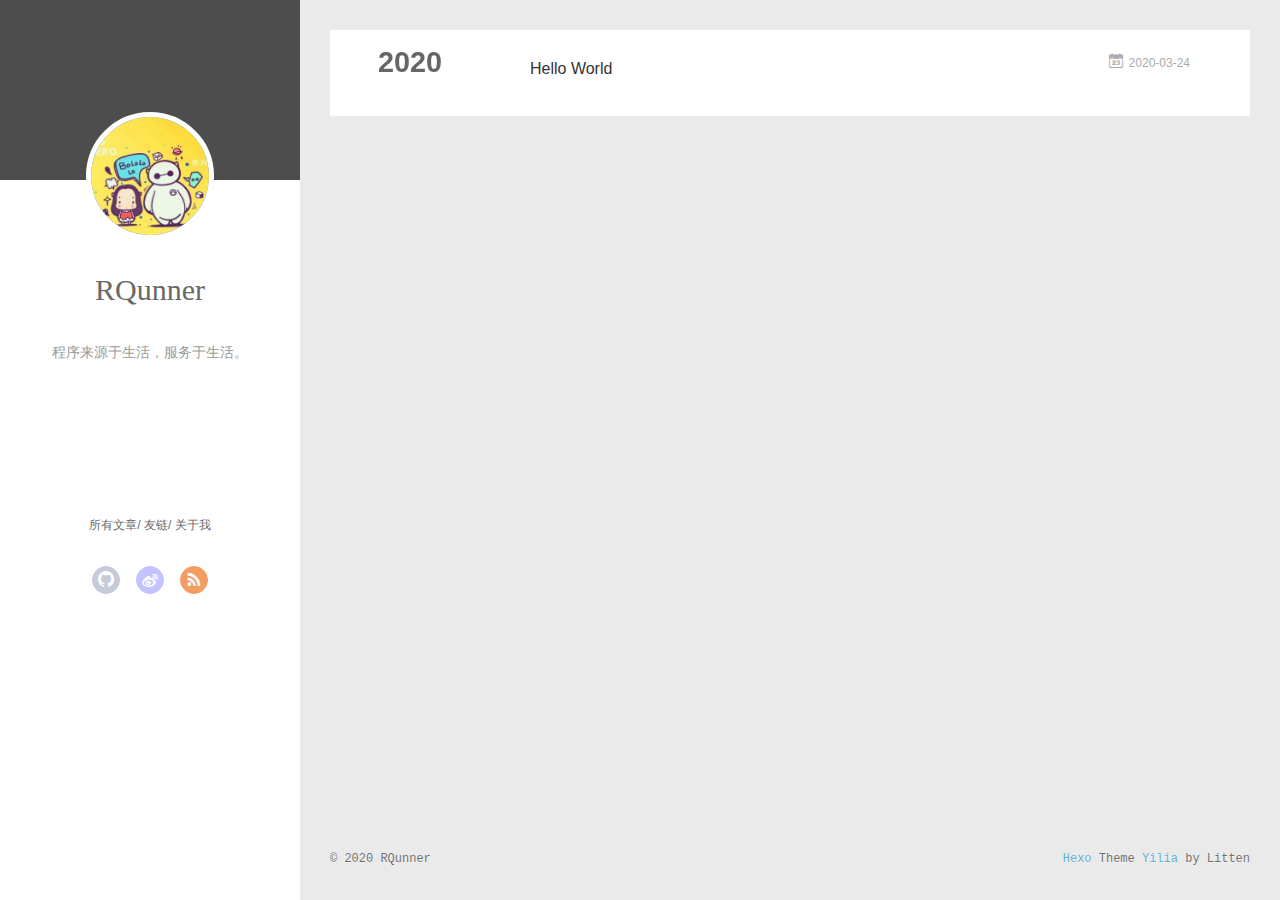
==== archives/index.html @ 7ea921bd "Site updated: 2020-03-24 21:48:20" ====
<!DOCTYPE html>
<html>
<head>
  <meta charset="utf-8">
  
  <meta name="renderer" content="webkit">
  <meta http-equiv="X-UA-Compatible" content="IE=edge" >
  <link rel="dns-prefetch" href="http://yoursite.com">
  <title>Archives | Qblog</title>
  <meta name="viewport" content="width=device-width, initial-scale=1, maximum-scale=1">
  <meta name="description" content="问心无愧，做自己该做的事情">
<meta property="og:type" content="website">
<meta property="og:title" content="Qblog">
<meta property="og:url" content="http://yoursite.com/archives/index.html">
<meta property="og:site_name" content="Qblog">
<meta property="og:description" content="问心无愧，做自己该做的事情">
<meta property="article:author" content="RQunner">
<meta property="article:tag" content="Python">
<meta property="article:tag" content=" iOS">
<meta name="twitter:card" content="summary">
  
    <link rel="alternative" href="/atom.xml" title="Qblog" type="application/atom+xml">
  
  
    <link rel="icon" href="/assets/logo.jpeg">
  
  <link rel="stylesheet" type="text/css" href="/./main.0cf68a.css">
  <style type="text/css">
  
    #container.show {
      background: linear-gradient(200deg,#a0cfe4,#e8c37e);
    }
  </style>
  

  
<script>
var _hmt = _hmt || [];
(function() {
	var hm = document.createElement("script");
	hm.src = "https://hm.baidu.com/hm.js?a30844fa2bcbce0a9e001fe06cefeddf";
	var s = document.getElementsByTagName("script")[0]; 
	s.parentNode.insertBefore(hm, s);
})();
</script>


<meta name="generator" content="Hexo 4.2.0"></head>

<body>
  <div id="container" q-class="show:isCtnShow">
    <canvas id="anm-canvas" class="anm-canvas"></canvas>
    <div class="left-col" q-class="show:isShow">
      
<div class="overlay" style="background: #4d4d4d"></div>
<div class="intrude-less">
	<header id="header" class="inner">
		<a href="/" class="profilepic">
			<img src="/assets/logo.jpeg" class="js-avatar">
		</a>
		<hgroup>
		  <h1 class="header-author"><a href="/">RQunner</a></h1>
		</hgroup>
		
		<p class="header-subtitle">程序来源于生活，服务于生活。</p>
		

		<nav class="header-menu">
			<ul>
			
			</ul>
		</nav>
		<nav class="header-smart-menu">
    		
    			
    			<a q-on="click: openSlider(e, 'innerArchive')" href="javascript:void(0)">所有文章</a>
    			
            
    			
    			<a q-on="click: openSlider(e, 'friends')" href="javascript:void(0)">友链</a>
    			
            
    			
    			<a q-on="click: openSlider(e, 'aboutme')" href="javascript:void(0)">关于我</a>
    			
            
		</nav>
		<nav class="header-nav">
			<div class="social">
				
					<a class="github" target="_blank" href="https://github.com" title="github"><i class="icon-github"></i></a>
		        
					<a class="weibo" target="_blank" href="http://weibo.com" title="weibo"><i class="icon-weibo"></i></a>
		        
					<a class="rss" target="_blank" href="/atom.xml" title="rss"><i class="icon-rss"></i></a>
		        
			</div>
		</nav>
	</header>		
</div>

    </div>
    <div class="mid-col" q-class="show:isShow,hide:isShow|isFalse">
      
<nav id="mobile-nav">
  	<div class="overlay js-overlay" style="background: #4d4d4d"></div>
	<div class="btnctn js-mobile-btnctn">
  		<div class="slider-trigger list" q-on="click: openSlider(e)"><i class="icon icon-sort"></i></div>
	</div>
	<div class="intrude-less">
		<header id="header" class="inner">
			<div class="profilepic">
				<img src="/assets/logo.jpeg" class="js-avatar">
			</div>
			<hgroup>
			  <h1 class="header-author js-header-author">RQunner</h1>
			</hgroup>
			
			<p class="header-subtitle"><i class="icon icon-quo-left"></i>程序来源于生活，服务于生活。<i class="icon icon-quo-right"></i></p>
			
			
			
			
			
			<nav class="header-nav">
				<div class="social">
					
						<a class="github" target="_blank" href="https://github.com" title="github"><i class="icon-github"></i></a>
			        
						<a class="weibo" target="_blank" href="http://weibo.com" title="weibo"><i class="icon-weibo"></i></a>
			        
						<a class="rss" target="_blank" href="/atom.xml" title="rss"><i class="icon-rss"></i></a>
			        
				</div>
			</nav>

			<nav class="header-menu js-header-menu">
				<ul style="width: 50%">
				
				
				</ul>
			</nav>
		</header>				
	</div>
	<div class="mobile-mask" style="display:none" q-show="isShow"></div>
</nav>

      <div id="wrapper" class="body-wrap">
        <div class="menu-l">
          <div class="canvas-wrap">
            <canvas data-colors="#eaeaea" data-sectionHeight="100" data-contentId="js-content" id="myCanvas1" class="anm-canvas"></canvas>
          </div>
          <div id="js-content" class="content-ll">
            
  
  
    
    
      
      
      <section class="archives-wrap">
        <div class="archive-year-wrap">
          <a href="/archives/2020" class="archive-year">2020</a>
        </div>
        <div class="archives">
    
    <article class="archive-article archive-type-post">
  <div class="archive-article-inner">
    <header class="archive-article-header">
      	<div class="article-meta">
	      	<a href="/2020/03/24/hello-world/" class="archive-article-date">
  	<time datetime="2020-03-24T13:20:45.000Z" itemprop="datePublished"><i class="icon-calendar icon"></i>2020-03-24</time>
</a>
        </div>
    	 
  
    <h1 itemprop="name">
      <a class="archive-article-title" href="/2020/03/24/hello-world/">Hello World</a>
    </h1>
  

        <div class="article-info info-on-right">
          
          

        </div>
        <div class="clearfix"></div>
    </header>
  </div>
</article>
  
  
    </div></section>
  

    


          </div>
        </div>
      </div>
      <footer id="footer">
  <div class="outer">
    <div id="footer-info">
    	<div class="footer-left">
    		&copy; 2020 RQunner
    	</div>
      	<div class="footer-right">
      		<a href="http://hexo.io/" target="_blank">Hexo</a>  Theme <a href="https://github.com/litten/hexo-theme-yilia" target="_blank">Yilia</a> by Litten
      	</div>
    </div>
  </div>
</footer>
    </div>
    <script>
	var yiliaConfig = {
		mathjax: true,
		isHome: false,
		isPost: false,
		isArchive: true,
		isTag: false,
		isCategory: false,
		open_in_new: false,
		toc_hide_index: true,
		root: "/",
		innerArchive: true,
		showTags: false
	}
</script>

<script>!function(t){function n(e){if(r[e])return r[e].exports;var i=r[e]={exports:{},id:e,loaded:!1};return t[e].call(i.exports,i,i.exports,n),i.loaded=!0,i.exports}var r={};n.m=t,n.c=r,n.p="./",n(0)}([function(t,n,r){r(195),t.exports=r(191)},function(t,n,r){var e=r(3),i=r(52),o=r(27),u=r(28),c=r(53),f="prototype",a=function(t,n,r){var s,l,h,v,p=t&a.F,d=t&a.G,y=t&a.S,g=t&a.P,b=t&a.B,m=d?e:y?e[n]||(e[n]={}):(e[n]||{})[f],x=d?i:i[n]||(i[n]={}),w=x[f]||(x[f]={});d&&(r=n);for(s in r)l=!p&&m&&void 0!==m[s],h=(l?m:r)[s],v=b&&l?c(h,e):g&&"function"==typeof h?c(Function.call,h):h,m&&u(m,s,h,t&a.U),x[s]!=h&&o(x,s,v),g&&w[s]!=h&&(w[s]=h)};e.core=i,a.F=1,a.G=2,a.S=4,a.P=8,a.B=16,a.W=32,a.U=64,a.R=128,t.exports=a},function(t,n,r){var e=r(6);t.exports=function(t){if(!e(t))throw TypeError(t+" is not an object!");return t}},function(t,n){var r=t.exports="undefined"!=typeof window&&window.Math==Math?window:"undefined"!=typeof self&&self.Math==Math?self:Function("return this")();"number"==typeof __g&&(__g=r)},function(t,n){t.exports=function(t){try{return!!t()}catch(t){return!0}}},function(t,n){var r=t.exports="undefined"!=typeof window&&window.Math==Math?window:"undefined"!=typeof self&&self.Math==Math?self:Function("return this")();"number"==typeof __g&&(__g=r)},function(t,n){t.exports=function(t){return"object"==typeof t?null!==t:"function"==typeof t}},function(t,n,r){var e=r(126)("wks"),i=r(76),o=r(3).Symbol,u="function"==typeof o;(t.exports=function(t){return e[t]||(e[t]=u&&o[t]||(u?o:i)("Symbol."+t))}).store=e},function(t,n){var r={}.hasOwnProperty;t.exports=function(t,n){return r.call(t,n)}},function(t,n,r){var e=r(94),i=r(33);t.exports=function(t){return e(i(t))}},function(t,n,r){t.exports=!r(4)(function(){return 7!=Object.defineProperty({},"a",{get:function(){return 7}}).a})},function(t,n,r){var e=r(2),i=r(167),o=r(50),u=Object.defineProperty;n.f=r(10)?Object.defineProperty:function(t,n,r){if(e(t),n=o(n,!0),e(r),i)try{return u(t,n,r)}catch(t){}if("get"in r||"set"in r)throw TypeError("Accessors not supported!");return"value"in r&&(t[n]=r.value),t}},function(t,n,r){t.exports=!r(18)(function(){return 7!=Object.defineProperty({},"a",{get:function(){return 7}}).a})},function(t,n,r){var e=r(14),i=r(22);t.exports=r(12)?function(t,n,r){return e.f(t,n,i(1,r))}:function(t,n,r){return t[n]=r,t}},function(t,n,r){var e=r(20),i=r(58),o=r(42),u=Object.defineProperty;n.f=r(12)?Object.defineProperty:function(t,n,r){if(e(t),n=o(n,!0),e(r),i)try{return u(t,n,r)}catch(t){}if("get"in r||"set"in r)throw TypeError("Accessors not supported!");return"value"in r&&(t[n]=r.value),t}},function(t,n,r){var e=r(40)("wks"),i=r(23),o=r(5).Symbol,u="function"==typeof o;(t.exports=function(t){return e[t]||(e[t]=u&&o[t]||(u?o:i)("Symbol."+t))}).store=e},function(t,n,r){var e=r(67),i=Math.min;t.exports=function(t){return t>0?i(e(t),9007199254740991):0}},function(t,n,r){var e=r(46);t.exports=function(t){return Object(e(t))}},function(t,n){t.exports=function(t){try{return!!t()}catch(t){return!0}}},function(t,n,r){var e=r(63),i=r(34);t.exports=Object.keys||function(t){return e(t,i)}},function(t,n,r){var e=r(21);t.exports=function(t){if(!e(t))throw TypeError(t+" is not an object!");return t}},function(t,n){t.exports=function(t){return"object"==typeof t?null!==t:"function"==typeof t}},function(t,n){t.exports=function(t,n){return{enumerable:!(1&t),configurable:!(2&t),writable:!(4&t),value:n}}},function(t,n){var r=0,e=Math.random();t.exports=function(t){return"Symbol(".concat(void 0===t?"":t,")_",(++r+e).toString(36))}},function(t,n){var r={}.hasOwnProperty;t.exports=function(t,n){return r.call(t,n)}},function(t,n){var r=t.exports={version:"2.4.0"};"number"==typeof __e&&(__e=r)},function(t,n){t.exports=function(t){if("function"!=typeof t)throw TypeError(t+" is not a function!");return t}},function(t,n,r){var e=r(11),i=r(66);t.exports=r(10)?function(t,n,r){return e.f(t,n,i(1,r))}:function(t,n,r){return t[n]=r,t}},function(t,n,r){var e=r(3),i=r(27),o=r(24),u=r(76)("src"),c="toString",f=Function[c],a=(""+f).split(c);r(52).inspectSource=function(t){return f.call(t)},(t.exports=function(t,n,r,c){var f="function"==typeof r;f&&(o(r,"name")||i(r,"name",n)),t[n]!==r&&(f&&(o(r,u)||i(r,u,t[n]?""+t[n]:a.join(String(n)))),t===e?t[n]=r:c?t[n]?t[n]=r:i(t,n,r):(delete t[n],i(t,n,r)))})(Function.prototype,c,function(){return"function"==typeof this&&this[u]||f.call(this)})},function(t,n,r){var e=r(1),i=r(4),o=r(46),u=function(t,n,r,e){var i=String(o(t)),u="<"+n;return""!==r&&(u+=" "+r+'="'+String(e).replace(/"/g,"&quot;")+'"'),u+">"+i+"</"+n+">"};t.exports=function(t,n){var r={};r[t]=n(u),e(e.P+e.F*i(function(){var n=""[t]('"');return n!==n.toLowerCase()||n.split('"').length>3}),"String",r)}},function(t,n,r){var e=r(115),i=r(46);t.exports=function(t){return e(i(t))}},function(t,n,r){var e=r(116),i=r(66),o=r(30),u=r(50),c=r(24),f=r(167),a=Object.getOwnPropertyDescriptor;n.f=r(10)?a:function(t,n){if(t=o(t),n=u(n,!0),f)try{return a(t,n)}catch(t){}if(c(t,n))return i(!e.f.call(t,n),t[n])}},function(t,n,r){var e=r(24),i=r(17),o=r(145)("IE_PROTO"),u=Object.prototype;t.exports=Object.getPrototypeOf||function(t){return t=i(t),e(t,o)?t[o]:"function"==typeof t.constructor&&t instanceof t.constructor?t.constructor.prototype:t instanceof Object?u:null}},function(t,n){t.exports=function(t){if(void 0==t)throw TypeError("Can't call method on  "+t);return t}},function(t,n){t.exports="constructor,hasOwnProperty,isPrototypeOf,propertyIsEnumerable,toLocaleString,toString,valueOf".split(",")},function(t,n){t.exports={}},function(t,n){t.exports=!0},function(t,n){n.f={}.propertyIsEnumerable},function(t,n,r){var e=r(14).f,i=r(8),o=r(15)("toStringTag");t.exports=function(t,n,r){t&&!i(t=r?t:t.prototype,o)&&e(t,o,{configurable:!0,value:n})}},function(t,n,r){var e=r(40)("keys"),i=r(23);t.exports=function(t){return e[t]||(e[t]=i(t))}},function(t,n,r){var e=r(5),i="__core-js_shared__",o=e[i]||(e[i]={});t.exports=function(t){return o[t]||(o[t]={})}},function(t,n){var r=Math.ceil,e=Math.floor;t.exports=function(t){return isNaN(t=+t)?0:(t>0?e:r)(t)}},function(t,n,r){var e=r(21);t.exports=function(t,n){if(!e(t))return t;var r,i;if(n&&"function"==typeof(r=t.toString)&&!e(i=r.call(t)))return i;if("function"==typeof(r=t.valueOf)&&!e(i=r.call(t)))return i;if(!n&&"function"==typeof(r=t.toString)&&!e(i=r.call(t)))return i;throw TypeError("Can't convert object to primitive value")}},function(t,n,r){var e=r(5),i=r(25),o=r(36),u=r(44),c=r(14).f;t.exports=function(t){var n=i.Symbol||(i.Symbol=o?{}:e.Symbol||{});"_"==t.charAt(0)||t in n||c(n,t,{value:u.f(t)})}},function(t,n,r){n.f=r(15)},function(t,n){var r={}.toString;t.exports=function(t){return r.call(t).slice(8,-1)}},function(t,n){t.exports=function(t){if(void 0==t)throw TypeError("Can't call method on  "+t);return t}},function(t,n,r){var e=r(4);t.exports=function(t,n){return!!t&&e(function(){n?t.call(null,function(){},1):t.call(null)})}},function(t,n,r){var e=r(53),i=r(115),o=r(17),u=r(16),c=r(203);t.exports=function(t,n){var r=1==t,f=2==t,a=3==t,s=4==t,l=6==t,h=5==t||l,v=n||c;return function(n,c,p){for(var d,y,g=o(n),b=i(g),m=e(c,p,3),x=u(b.length),w=0,S=r?v(n,x):f?v(n,0):void 0;x>w;w++)if((h||w in b)&&(d=b[w],y=m(d,w,g),t))if(r)S[w]=y;else if(y)switch(t){case 3:return!0;case 5:return d;case 6:return w;case 2:S.push(d)}else if(s)return!1;return l?-1:a||s?s:S}}},function(t,n,r){var e=r(1),i=r(52),o=r(4);t.exports=function(t,n){var r=(i.Object||{})[t]||Object[t],u={};u[t]=n(r),e(e.S+e.F*o(function(){r(1)}),"Object",u)}},function(t,n,r){var e=r(6);t.exports=function(t,n){if(!e(t))return t;var r,i;if(n&&"function"==typeof(r=t.toString)&&!e(i=r.call(t)))return i;if("function"==typeof(r=t.valueOf)&&!e(i=r.call(t)))return i;if(!n&&"function"==typeof(r=t.toString)&&!e(i=r.call(t)))return i;throw TypeError("Can't convert object to primitive value")}},function(t,n,r){var e=r(5),i=r(25),o=r(91),u=r(13),c="prototype",f=function(t,n,r){var a,s,l,h=t&f.F,v=t&f.G,p=t&f.S,d=t&f.P,y=t&f.B,g=t&f.W,b=v?i:i[n]||(i[n]={}),m=b[c],x=v?e:p?e[n]:(e[n]||{})[c];v&&(r=n);for(a in r)(s=!h&&x&&void 0!==x[a])&&a in b||(l=s?x[a]:r[a],b[a]=v&&"function"!=typeof x[a]?r[a]:y&&s?o(l,e):g&&x[a]==l?function(t){var n=function(n,r,e){if(this instanceof t){switch(arguments.length){case 0:return new t;case 1:return new t(n);case 2:return new t(n,r)}return new t(n,r,e)}return t.apply(this,arguments)};return n[c]=t[c],n}(l):d&&"function"==typeof l?o(Function.call,l):l,d&&((b.virtual||(b.virtual={}))[a]=l,t&f.R&&m&&!m[a]&&u(m,a,l)))};f.F=1,f.G=2,f.S=4,f.P=8,f.B=16,f.W=32,f.U=64,f.R=128,t.exports=f},function(t,n){var r=t.exports={version:"2.4.0"};"number"==typeof __e&&(__e=r)},function(t,n,r){var e=r(26);t.exports=function(t,n,r){if(e(t),void 0===n)return t;switch(r){case 1:return function(r){return t.call(n,r)};case 2:return function(r,e){return t.call(n,r,e)};case 3:return function(r,e,i){return t.call(n,r,e,i)}}return function(){return t.apply(n,arguments)}}},function(t,n,r){var e=r(183),i=r(1),o=r(126)("metadata"),u=o.store||(o.store=new(r(186))),c=function(t,n,r){var i=u.get(t);if(!i){if(!r)return;u.set(t,i=new e)}var o=i.get(n);if(!o){if(!r)return;i.set(n,o=new e)}return o},f=function(t,n,r){var e=c(n,r,!1);return void 0!==e&&e.has(t)},a=function(t,n,r){var e=c(n,r,!1);return void 0===e?void 0:e.get(t)},s=function(t,n,r,e){c(r,e,!0).set(t,n)},l=function(t,n){var r=c(t,n,!1),e=[];return r&&r.forEach(function(t,n){e.push(n)}),e},h=function(t){return void 0===t||"symbol"==typeof t?t:String(t)},v=function(t){i(i.S,"Reflect",t)};t.exports={store:u,map:c,has:f,get:a,set:s,keys:l,key:h,exp:v}},function(t,n,r){"use strict";if(r(10)){var e=r(69),i=r(3),o=r(4),u=r(1),c=r(127),f=r(152),a=r(53),s=r(68),l=r(66),h=r(27),v=r(73),p=r(67),d=r(16),y=r(75),g=r(50),b=r(24),m=r(180),x=r(114),w=r(6),S=r(17),_=r(137),O=r(70),E=r(32),P=r(71).f,j=r(154),F=r(76),M=r(7),A=r(48),N=r(117),T=r(146),I=r(155),k=r(80),L=r(123),R=r(74),C=r(130),D=r(160),U=r(11),W=r(31),G=U.f,B=W.f,V=i.RangeError,z=i.TypeError,q=i.Uint8Array,K="ArrayBuffer",J="Shared"+K,Y="BYTES_PER_ELEMENT",H="prototype",$=Array[H],X=f.ArrayBuffer,Q=f.DataView,Z=A(0),tt=A(2),nt=A(3),rt=A(4),et=A(5),it=A(6),ot=N(!0),ut=N(!1),ct=I.values,ft=I.keys,at=I.entries,st=$.lastIndexOf,lt=$.reduce,ht=$.reduceRight,vt=$.join,pt=$.sort,dt=$.slice,yt=$.toString,gt=$.toLocaleString,bt=M("iterator"),mt=M("toStringTag"),xt=F("typed_constructor"),wt=F("def_constructor"),St=c.CONSTR,_t=c.TYPED,Ot=c.VIEW,Et="Wrong length!",Pt=A(1,function(t,n){return Tt(T(t,t[wt]),n)}),jt=o(function(){return 1===new q(new Uint16Array([1]).buffer)[0]}),Ft=!!q&&!!q[H].set&&o(function(){new q(1).set({})}),Mt=function(t,n){if(void 0===t)throw z(Et);var r=+t,e=d(t);if(n&&!m(r,e))throw V(Et);return e},At=function(t,n){var r=p(t);if(r<0||r%n)throw V("Wrong offset!");return r},Nt=function(t){if(w(t)&&_t in t)return t;throw z(t+" is not a typed array!")},Tt=function(t,n){if(!(w(t)&&xt in t))throw z("It is not a typed array constructor!");return new t(n)},It=function(t,n){return kt(T(t,t[wt]),n)},kt=function(t,n){for(var r=0,e=n.length,i=Tt(t,e);e>r;)i[r]=n[r++];return i},Lt=function(t,n,r){G(t,n,{get:function(){return this._d[r]}})},Rt=function(t){var n,r,e,i,o,u,c=S(t),f=arguments.length,s=f>1?arguments[1]:void 0,l=void 0!==s,h=j(c);if(void 0!=h&&!_(h)){for(u=h.call(c),e=[],n=0;!(o=u.next()).done;n++)e.push(o.value);c=e}for(l&&f>2&&(s=a(s,arguments[2],2)),n=0,r=d(c.length),i=Tt(this,r);r>n;n++)i[n]=l?s(c[n],n):c[n];return i},Ct=function(){for(var t=0,n=arguments.length,r=Tt(this,n);n>t;)r[t]=arguments[t++];return r},Dt=!!q&&o(function(){gt.call(new q(1))}),Ut=function(){return gt.apply(Dt?dt.call(Nt(this)):Nt(this),arguments)},Wt={copyWithin:function(t,n){return D.call(Nt(this),t,n,arguments.length>2?arguments[2]:void 0)},every:function(t){return rt(Nt(this),t,arguments.length>1?arguments[1]:void 0)},fill:function(t){return C.apply(Nt(this),arguments)},filter:function(t){return It(this,tt(Nt(this),t,arguments.length>1?arguments[1]:void 0))},find:function(t){return et(Nt(this),t,arguments.length>1?arguments[1]:void 0)},findIndex:function(t){return it(Nt(this),t,arguments.length>1?arguments[1]:void 0)},forEach:function(t){Z(Nt(this),t,arguments.length>1?arguments[1]:void 0)},indexOf:function(t){return ut(Nt(this),t,arguments.length>1?arguments[1]:void 0)},includes:function(t){return ot(Nt(this),t,arguments.length>1?arguments[1]:void 0)},join:function(t){return vt.apply(Nt(this),arguments)},lastIndexOf:function(t){return st.apply(Nt(this),arguments)},map:function(t){return Pt(Nt(this),t,arguments.length>1?arguments[1]:void 0)},reduce:function(t){return lt.apply(Nt(this),arguments)},reduceRight:function(t){return ht.apply(Nt(this),arguments)},reverse:function(){for(var t,n=this,r=Nt(n).length,e=Math.floor(r/2),i=0;i<e;)t=n[i],n[i++]=n[--r],n[r]=t;return n},some:function(t){return nt(Nt(this),t,arguments.length>1?arguments[1]:void 0)},sort:function(t){return pt.call(Nt(this),t)},subarray:function(t,n){var r=Nt(this),e=r.length,i=y(t,e);return new(T(r,r[wt]))(r.buffer,r.byteOffset+i*r.BYTES_PER_ELEMENT,d((void 0===n?e:y(n,e))-i))}},Gt=function(t,n){return It(this,dt.call(Nt(this),t,n))},Bt=function(t){Nt(this);var n=At(arguments[1],1),r=this.length,e=S(t),i=d(e.length),o=0;if(i+n>r)throw V(Et);for(;o<i;)this[n+o]=e[o++]},Vt={entries:function(){return at.call(Nt(this))},keys:function(){return ft.call(Nt(this))},values:function(){return ct.call(Nt(this))}},zt=function(t,n){return w(t)&&t[_t]&&"symbol"!=typeof n&&n in t&&String(+n)==String(n)},qt=function(t,n){return zt(t,n=g(n,!0))?l(2,t[n]):B(t,n)},Kt=function(t,n,r){return!(zt(t,n=g(n,!0))&&w(r)&&b(r,"value"))||b(r,"get")||b(r,"set")||r.configurable||b(r,"writable")&&!r.writable||b(r,"enumerable")&&!r.enumerable?G(t,n,r):(t[n]=r.value,t)};St||(W.f=qt,U.f=Kt),u(u.S+u.F*!St,"Object",{getOwnPropertyDescriptor:qt,defineProperty:Kt}),o(function(){yt.call({})})&&(yt=gt=function(){return vt.call(this)});var Jt=v({},Wt);v(Jt,Vt),h(Jt,bt,Vt.values),v(Jt,{slice:Gt,set:Bt,constructor:function(){},toString:yt,toLocaleString:Ut}),Lt(Jt,"buffer","b"),Lt(Jt,"byteOffset","o"),Lt(Jt,"byteLength","l"),Lt(Jt,"length","e"),G(Jt,mt,{get:function(){return this[_t]}}),t.exports=function(t,n,r,f){f=!!f;var a=t+(f?"Clamped":"")+"Array",l="Uint8Array"!=a,v="get"+t,p="set"+t,y=i[a],g=y||{},b=y&&E(y),m=!y||!c.ABV,S={},_=y&&y[H],j=function(t,r){var e=t._d;return e.v[v](r*n+e.o,jt)},F=function(t,r,e){var i=t._d;f&&(e=(e=Math.round(e))<0?0:e>255?255:255&e),i.v[p](r*n+i.o,e,jt)},M=function(t,n){G(t,n,{get:function(){return j(this,n)},set:function(t){return F(this,n,t)},enumerable:!0})};m?(y=r(function(t,r,e,i){s(t,y,a,"_d");var o,u,c,f,l=0,v=0;if(w(r)){if(!(r instanceof X||(f=x(r))==K||f==J))return _t in r?kt(y,r):Rt.call(y,r);o=r,v=At(e,n);var p=r.byteLength;if(void 0===i){if(p%n)throw V(Et);if((u=p-v)<0)throw V(Et)}else if((u=d(i)*n)+v>p)throw V(Et);c=u/n}else c=Mt(r,!0),u=c*n,o=new X(u);for(h(t,"_d",{b:o,o:v,l:u,e:c,v:new Q(o)});l<c;)M(t,l++)}),_=y[H]=O(Jt),h(_,"constructor",y)):L(function(t){new y(null),new y(t)},!0)||(y=r(function(t,r,e,i){s(t,y,a);var o;return w(r)?r instanceof X||(o=x(r))==K||o==J?void 0!==i?new g(r,At(e,n),i):void 0!==e?new g(r,At(e,n)):new g(r):_t in r?kt(y,r):Rt.call(y,r):new g(Mt(r,l))}),Z(b!==Function.prototype?P(g).concat(P(b)):P(g),function(t){t in y||h(y,t,g[t])}),y[H]=_,e||(_.constructor=y));var A=_[bt],N=!!A&&("values"==A.name||void 0==A.name),T=Vt.values;h(y,xt,!0),h(_,_t,a),h(_,Ot,!0),h(_,wt,y),(f?new y(1)[mt]==a:mt in _)||G(_,mt,{get:function(){return a}}),S[a]=y,u(u.G+u.W+u.F*(y!=g),S),u(u.S,a,{BYTES_PER_ELEMENT:n,from:Rt,of:Ct}),Y in _||h(_,Y,n),u(u.P,a,Wt),R(a),u(u.P+u.F*Ft,a,{set:Bt}),u(u.P+u.F*!N,a,Vt),u(u.P+u.F*(_.toString!=yt),a,{toString:yt}),u(u.P+u.F*o(function(){new y(1).slice()}),a,{slice:Gt}),u(u.P+u.F*(o(function(){return[1,2].toLocaleString()!=new y([1,2]).toLocaleString()})||!o(function(){_.toLocaleString.call([1,2])})),a,{toLocaleString:Ut}),k[a]=N?A:T,e||N||h(_,bt,T)}}else t.exports=function(){}},function(t,n){var r={}.toString;t.exports=function(t){return r.call(t).slice(8,-1)}},function(t,n,r){var e=r(21),i=r(5).document,o=e(i)&&e(i.createElement);t.exports=function(t){return o?i.createElement(t):{}}},function(t,n,r){t.exports=!r(12)&&!r(18)(function(){return 7!=Object.defineProperty(r(57)("div"),"a",{get:function(){return 7}}).a})},function(t,n,r){"use strict";var e=r(36),i=r(51),o=r(64),u=r(13),c=r(8),f=r(35),a=r(96),s=r(38),l=r(103),h=r(15)("iterator"),v=!([].keys&&"next"in[].keys()),p="keys",d="values",y=function(){return this};t.exports=function(t,n,r,g,b,m,x){a(r,n,g);var w,S,_,O=function(t){if(!v&&t in F)return F[t];switch(t){case p:case d:return function(){return new r(this,t)}}return function(){return new r(this,t)}},E=n+" Iterator",P=b==d,j=!1,F=t.prototype,M=F[h]||F["@@iterator"]||b&&F[b],A=M||O(b),N=b?P?O("entries"):A:void 0,T="Array"==n?F.entries||M:M;if(T&&(_=l(T.call(new t)))!==Object.prototype&&(s(_,E,!0),e||c(_,h)||u(_,h,y)),P&&M&&M.name!==d&&(j=!0,A=function(){return M.call(this)}),e&&!x||!v&&!j&&F[h]||u(F,h,A),f[n]=A,f[E]=y,b)if(w={values:P?A:O(d),keys:m?A:O(p),entries:N},x)for(S in w)S in F||o(F,S,w[S]);else i(i.P+i.F*(v||j),n,w);return w}},function(t,n,r){var e=r(20),i=r(100),o=r(34),u=r(39)("IE_PROTO"),c=function(){},f="prototype",a=function(){var t,n=r(57)("iframe"),e=o.length;for(n.style.display="none",r(93).appendChild(n),n.src="javascript:",t=n.contentWindow.document,t.open(),t.write("<script>document.F=Object<\/script>"),t.close(),a=t.F;e--;)delete a[f][o[e]];return a()};t.exports=Object.create||function(t,n){var r;return null!==t?(c[f]=e(t),r=new c,c[f]=null,r[u]=t):r=a(),void 0===n?r:i(r,n)}},function(t,n,r){var e=r(63),i=r(34).concat("length","prototype");n.f=Object.getOwnPropertyNames||function(t){return e(t,i)}},function(t,n){n.f=Object.getOwnPropertySymbols},function(t,n,r){var e=r(8),i=r(9),o=r(90)(!1),u=r(39)("IE_PROTO");t.exports=function(t,n){var r,c=i(t),f=0,a=[];for(r in c)r!=u&&e(c,r)&&a.push(r);for(;n.length>f;)e(c,r=n[f++])&&(~o(a,r)||a.push(r));return a}},function(t,n,r){t.exports=r(13)},function(t,n,r){var e=r(76)("meta"),i=r(6),o=r(24),u=r(11).f,c=0,f=Object.isExtensible||function(){return!0},a=!r(4)(function(){return f(Object.preventExtensions({}))}),s=function(t){u(t,e,{value:{i:"O"+ ++c,w:{}}})},l=function(t,n){if(!i(t))return"symbol"==typeof t?t:("string"==typeof t?"S":"P")+t;if(!o(t,e)){if(!f(t))return"F";if(!n)return"E";s(t)}return t[e].i},h=function(t,n){if(!o(t,e)){if(!f(t))return!0;if(!n)return!1;s(t)}return t[e].w},v=function(t){return a&&p.NEED&&f(t)&&!o(t,e)&&s(t),t},p=t.exports={KEY:e,NEED:!1,fastKey:l,getWeak:h,onFreeze:v}},function(t,n){t.exports=function(t,n){return{enumerable:!(1&t),configurable:!(2&t),writable:!(4&t),value:n}}},function(t,n){var r=Math.ceil,e=Math.floor;t.exports=function(t){return isNaN(t=+t)?0:(t>0?e:r)(t)}},function(t,n){t.exports=function(t,n,r,e){if(!(t instanceof n)||void 0!==e&&e in t)throw TypeError(r+": incorrect invocation!");return t}},function(t,n){t.exports=!1},function(t,n,r){var e=r(2),i=r(173),o=r(133),u=r(145)("IE_PROTO"),c=function(){},f="prototype",a=function(){var t,n=r(132)("iframe"),e=o.length;for(n.style.display="none",r(135).appendChild(n),n.src="javascript:",t=n.contentWindow.document,t.open(),t.write("<script>document.F=Object<\/script>"),t.close(),a=t.F;e--;)delete a[f][o[e]];return a()};t.exports=Object.create||function(t,n){var r;return null!==t?(c[f]=e(t),r=new c,c[f]=null,r[u]=t):r=a(),void 0===n?r:i(r,n)}},function(t,n,r){var e=r(175),i=r(133).concat("length","prototype");n.f=Object.getOwnPropertyNames||function(t){return e(t,i)}},function(t,n,r){var e=r(175),i=r(133);t.exports=Object.keys||function(t){return e(t,i)}},function(t,n,r){var e=r(28);t.exports=function(t,n,r){for(var i in n)e(t,i,n[i],r);return t}},function(t,n,r){"use strict";var e=r(3),i=r(11),o=r(10),u=r(7)("species");t.exports=function(t){var n=e[t];o&&n&&!n[u]&&i.f(n,u,{configurable:!0,get:function(){return this}})}},function(t,n,r){var e=r(67),i=Math.max,o=Math.min;t.exports=function(t,n){return t=e(t),t<0?i(t+n,0):o(t,n)}},function(t,n){var r=0,e=Math.random();t.exports=function(t){return"Symbol(".concat(void 0===t?"":t,")_",(++r+e).toString(36))}},function(t,n,r){var e=r(33);t.exports=function(t){return Object(e(t))}},function(t,n,r){var e=r(7)("unscopables"),i=Array.prototype;void 0==i[e]&&r(27)(i,e,{}),t.exports=function(t){i[e][t]=!0}},function(t,n,r){var e=r(53),i=r(169),o=r(137),u=r(2),c=r(16),f=r(154),a={},s={},n=t.exports=function(t,n,r,l,h){var v,p,d,y,g=h?function(){return t}:f(t),b=e(r,l,n?2:1),m=0;if("function"!=typeof g)throw TypeError(t+" is not iterable!");if(o(g)){for(v=c(t.length);v>m;m++)if((y=n?b(u(p=t[m])[0],p[1]):b(t[m]))===a||y===s)return y}else for(d=g.call(t);!(p=d.next()).done;)if((y=i(d,b,p.value,n))===a||y===s)return y};n.BREAK=a,n.RETURN=s},function(t,n){t.exports={}},function(t,n,r){var e=r(11).f,i=r(24),o=r(7)("toStringTag");t.exports=function(t,n,r){t&&!i(t=r?t:t.prototype,o)&&e(t,o,{configurable:!0,value:n})}},function(t,n,r){var e=r(1),i=r(46),o=r(4),u=r(150),c="["+u+"]",f="​",a=RegExp("^"+c+c+"*"),s=RegExp(c+c+"*$"),l=function(t,n,r){var i={},c=o(function(){return!!u[t]()||f[t]()!=f}),a=i[t]=c?n(h):u[t];r&&(i[r]=a),e(e.P+e.F*c,"String",i)},h=l.trim=function(t,n){return t=String(i(t)),1&n&&(t=t.replace(a,"")),2&n&&(t=t.replace(s,"")),t};t.exports=l},function(t,n,r){t.exports={default:r(86),__esModule:!0}},function(t,n,r){t.exports={default:r(87),__esModule:!0}},function(t,n,r){"use strict";function e(t){return t&&t.__esModule?t:{default:t}}n.__esModule=!0;var i=r(84),o=e(i),u=r(83),c=e(u),f="function"==typeof c.default&&"symbol"==typeof o.default?function(t){return typeof t}:function(t){return t&&"function"==typeof c.default&&t.constructor===c.default&&t!==c.default.prototype?"symbol":typeof t};n.default="function"==typeof c.default&&"symbol"===f(o.default)?function(t){return void 0===t?"undefined":f(t)}:function(t){return t&&"function"==typeof c.default&&t.constructor===c.default&&t!==c.default.prototype?"symbol":void 0===t?"undefined":f(t)}},function(t,n,r){r(110),r(108),r(111),r(112),t.exports=r(25).Symbol},function(t,n,r){r(109),r(113),t.exports=r(44).f("iterator")},function(t,n){t.exports=function(t){if("function"!=typeof t)throw TypeError(t+" is not a function!");return t}},function(t,n){t.exports=function(){}},function(t,n,r){var e=r(9),i=r(106),o=r(105);t.exports=function(t){return function(n,r,u){var c,f=e(n),a=i(f.length),s=o(u,a);if(t&&r!=r){for(;a>s;)if((c=f[s++])!=c)return!0}else for(;a>s;s++)if((t||s in f)&&f[s]===r)return t||s||0;return!t&&-1}}},function(t,n,r){var e=r(88);t.exports=function(t,n,r){if(e(t),void 0===n)return t;switch(r){case 1:return function(r){return t.call(n,r)};case 2:return function(r,e){return t.call(n,r,e)};case 3:return function(r,e,i){return t.call(n,r,e,i)}}return function(){return t.apply(n,arguments)}}},function(t,n,r){var e=r(19),i=r(62),o=r(37);t.exports=function(t){var n=e(t),r=i.f;if(r)for(var u,c=r(t),f=o.f,a=0;c.length>a;)f.call(t,u=c[a++])&&n.push(u);return n}},function(t,n,r){t.exports=r(5).document&&document.documentElement},function(t,n,r){var e=r(56);t.exports=Object("z").propertyIsEnumerable(0)?Object:function(t){return"String"==e(t)?t.split(""):Object(t)}},function(t,n,r){var e=r(56);t.exports=Array.isArray||function(t){return"Array"==e(t)}},function(t,n,r){"use strict";var e=r(60),i=r(22),o=r(38),u={};r(13)(u,r(15)("iterator"),function(){return this}),t.exports=function(t,n,r){t.prototype=e(u,{next:i(1,r)}),o(t,n+" Iterator")}},function(t,n){t.exports=function(t,n){return{value:n,done:!!t}}},function(t,n,r){var e=r(19),i=r(9);t.exports=function(t,n){for(var r,o=i(t),u=e(o),c=u.length,f=0;c>f;)if(o[r=u[f++]]===n)return r}},function(t,n,r){var e=r(23)("meta"),i=r(21),o=r(8),u=r(14).f,c=0,f=Object.isExtensible||function(){return!0},a=!r(18)(function(){return f(Object.preventExtensions({}))}),s=function(t){u(t,e,{value:{i:"O"+ ++c,w:{}}})},l=function(t,n){if(!i(t))return"symbol"==typeof t?t:("string"==typeof t?"S":"P")+t;if(!o(t,e)){if(!f(t))return"F";if(!n)return"E";s(t)}return t[e].i},h=function(t,n){if(!o(t,e)){if(!f(t))return!0;if(!n)return!1;s(t)}return t[e].w},v=function(t){return a&&p.NEED&&f(t)&&!o(t,e)&&s(t),t},p=t.exports={KEY:e,NEED:!1,fastKey:l,getWeak:h,onFreeze:v}},function(t,n,r){var e=r(14),i=r(20),o=r(19);t.exports=r(12)?Object.defineProperties:function(t,n){i(t);for(var r,u=o(n),c=u.length,f=0;c>f;)e.f(t,r=u[f++],n[r]);return t}},function(t,n,r){var e=r(37),i=r(22),o=r(9),u=r(42),c=r(8),f=r(58),a=Object.getOwnPropertyDescriptor;n.f=r(12)?a:function(t,n){if(t=o(t),n=u(n,!0),f)try{return a(t,n)}catch(t){}if(c(t,n))return i(!e.f.call(t,n),t[n])}},function(t,n,r){var e=r(9),i=r(61).f,o={}.toString,u="object"==typeof window&&window&&Object.getOwnPropertyNames?Object.getOwnPropertyNames(window):[],c=function(t){try{return i(t)}catch(t){return u.slice()}};t.exports.f=function(t){return u&&"[object Window]"==o.call(t)?c(t):i(e(t))}},function(t,n,r){var e=r(8),i=r(77),o=r(39)("IE_PROTO"),u=Object.prototype;t.exports=Object.getPrototypeOf||function(t){return t=i(t),e(t,o)?t[o]:"function"==typeof t.constructor&&t instanceof t.constructor?t.constructor.prototype:t instanceof Object?u:null}},function(t,n,r){var e=r(41),i=r(33);t.exports=function(t){return function(n,r){var o,u,c=String(i(n)),f=e(r),a=c.length;return f<0||f>=a?t?"":void 0:(o=c.charCodeAt(f),o<55296||o>56319||f+1===a||(u=c.charCodeAt(f+1))<56320||u>57343?t?c.charAt(f):o:t?c.slice(f,f+2):u-56320+(o-55296<<10)+65536)}}},function(t,n,r){var e=r(41),i=Math.max,o=Math.min;t.exports=function(t,n){return t=e(t),t<0?i(t+n,0):o(t,n)}},function(t,n,r){var e=r(41),i=Math.min;t.exports=function(t){return t>0?i(e(t),9007199254740991):0}},function(t,n,r){"use strict";var e=r(89),i=r(97),o=r(35),u=r(9);t.exports=r(59)(Array,"Array",function(t,n){this._t=u(t),this._i=0,this._k=n},function(){var t=this._t,n=this._k,r=this._i++;return!t||r>=t.length?(this._t=void 0,i(1)):"keys"==n?i(0,r):"values"==n?i(0,t[r]):i(0,[r,t[r]])},"values"),o.Arguments=o.Array,e("keys"),e("values"),e("entries")},function(t,n){},function(t,n,r){"use strict";var e=r(104)(!0);r(59)(String,"String",function(t){this._t=String(t),this._i=0},function(){var t,n=this._t,r=this._i;return r>=n.length?{value:void 0,done:!0}:(t=e(n,r),this._i+=t.length,{value:t,done:!1})})},function(t,n,r){"use strict";var e=r(5),i=r(8),o=r(12),u=r(51),c=r(64),f=r(99).KEY,a=r(18),s=r(40),l=r(38),h=r(23),v=r(15),p=r(44),d=r(43),y=r(98),g=r(92),b=r(95),m=r(20),x=r(9),w=r(42),S=r(22),_=r(60),O=r(102),E=r(101),P=r(14),j=r(19),F=E.f,M=P.f,A=O.f,N=e.Symbol,T=e.JSON,I=T&&T.stringify,k="prototype",L=v("_hidden"),R=v("toPrimitive"),C={}.propertyIsEnumerable,D=s("symbol-registry"),U=s("symbols"),W=s("op-symbols"),G=Object[k],B="function"==typeof N,V=e.QObject,z=!V||!V[k]||!V[k].findChild,q=o&&a(function(){return 7!=_(M({},"a",{get:function(){return M(this,"a",{value:7}).a}})).a})?function(t,n,r){var e=F(G,n);e&&delete G[n],M(t,n,r),e&&t!==G&&M(G,n,e)}:M,K=function(t){var n=U[t]=_(N[k]);return n._k=t,n},J=B&&"symbol"==typeof N.iterator?function(t){return"symbol"==typeof t}:function(t){return t instanceof N},Y=function(t,n,r){return t===G&&Y(W,n,r),m(t),n=w(n,!0),m(r),i(U,n)?(r.enumerable?(i(t,L)&&t[L][n]&&(t[L][n]=!1),r=_(r,{enumerable:S(0,!1)})):(i(t,L)||M(t,L,S(1,{})),t[L][n]=!0),q(t,n,r)):M(t,n,r)},H=function(t,n){m(t);for(var r,e=g(n=x(n)),i=0,o=e.length;o>i;)Y(t,r=e[i++],n[r]);return t},$=function(t,n){return void 0===n?_(t):H(_(t),n)},X=function(t){var n=C.call(this,t=w(t,!0));return!(this===G&&i(U,t)&&!i(W,t))&&(!(n||!i(this,t)||!i(U,t)||i(this,L)&&this[L][t])||n)},Q=function(t,n){if(t=x(t),n=w(n,!0),t!==G||!i(U,n)||i(W,n)){var r=F(t,n);return!r||!i(U,n)||i(t,L)&&t[L][n]||(r.enumerable=!0),r}},Z=function(t){for(var n,r=A(x(t)),e=[],o=0;r.length>o;)i(U,n=r[o++])||n==L||n==f||e.push(n);return e},tt=function(t){for(var n,r=t===G,e=A(r?W:x(t)),o=[],u=0;e.length>u;)!i(U,n=e[u++])||r&&!i(G,n)||o.push(U[n]);return o};B||(N=function(){if(this instanceof N)throw TypeError("Symbol is not a constructor!");var t=h(arguments.length>0?arguments[0]:void 0),n=function(r){this===G&&n.call(W,r),i(this,L)&&i(this[L],t)&&(this[L][t]=!1),q(this,t,S(1,r))};return o&&z&&q(G,t,{configurable:!0,set:n}),K(t)},c(N[k],"toString",function(){return this._k}),E.f=Q,P.f=Y,r(61).f=O.f=Z,r(37).f=X,r(62).f=tt,o&&!r(36)&&c(G,"propertyIsEnumerable",X,!0),p.f=function(t){return K(v(t))}),u(u.G+u.W+u.F*!B,{Symbol:N});for(var nt="hasInstance,isConcatSpreadable,iterator,match,replace,search,species,split,toPrimitive,toStringTag,unscopables".split(","),rt=0;nt.length>rt;)v(nt[rt++]);for(var nt=j(v.store),rt=0;nt.length>rt;)d(nt[rt++]);u(u.S+u.F*!B,"Symbol",{for:function(t){return i(D,t+="")?D[t]:D[t]=N(t)},keyFor:function(t){if(J(t))return y(D,t);throw TypeError(t+" is not a symbol!")},useSetter:function(){z=!0},useSimple:function(){z=!1}}),u(u.S+u.F*!B,"Object",{create:$,defineProperty:Y,defineProperties:H,getOwnPropertyDescriptor:Q,getOwnPropertyNames:Z,getOwnPropertySymbols:tt}),T&&u(u.S+u.F*(!B||a(function(){var t=N();return"[null]"!=I([t])||"{}"!=I({a:t})||"{}"!=I(Object(t))})),"JSON",{stringify:function(t){if(void 0!==t&&!J(t)){for(var n,r,e=[t],i=1;arguments.length>i;)e.push(arguments[i++]);return n=e[1],"function"==typeof n&&(r=n),!r&&b(n)||(n=function(t,n){if(r&&(n=r.call(this,t,n)),!J(n))return n}),e[1]=n,I.apply(T,e)}}}),N[k][R]||r(13)(N[k],R,N[k].valueOf),l(N,"Symbol"),l(Math,"Math",!0),l(e.JSON,"JSON",!0)},function(t,n,r){r(43)("asyncIterator")},function(t,n,r){r(43)("observable")},function(t,n,r){r(107);for(var e=r(5),i=r(13),o=r(35),u=r(15)("toStringTag"),c=["NodeList","DOMTokenList","MediaList","StyleSheetList","CSSRuleList"],f=0;f<5;f++){var a=c[f],s=e[a],l=s&&s.prototype;l&&!l[u]&&i(l,u,a),o[a]=o.Array}},function(t,n,r){var e=r(45),i=r(7)("toStringTag"),o="Arguments"==e(function(){return arguments}()),u=function(t,n){try{return t[n]}catch(t){}};t.exports=function(t){var n,r,c;return void 0===t?"Undefined":null===t?"Null":"string"==typeof(r=u(n=Object(t),i))?r:o?e(n):"Object"==(c=e(n))&&"function"==typeof n.callee?"Arguments":c}},function(t,n,r){var e=r(45);t.exports=Object("z").propertyIsEnumerable(0)?Object:function(t){return"String"==e(t)?t.split(""):Object(t)}},function(t,n){n.f={}.propertyIsEnumerable},function(t,n,r){var e=r(30),i=r(16),o=r(75);t.exports=function(t){return function(n,r,u){var c,f=e(n),a=i(f.length),s=o(u,a);if(t&&r!=r){for(;a>s;)if((c=f[s++])!=c)return!0}else for(;a>s;s++)if((t||s in f)&&f[s]===r)return t||s||0;return!t&&-1}}},function(t,n,r){"use strict";var e=r(3),i=r(1),o=r(28),u=r(73),c=r(65),f=r(79),a=r(68),s=r(6),l=r(4),h=r(123),v=r(81),p=r(136);t.exports=function(t,n,r,d,y,g){var b=e[t],m=b,x=y?"set":"add",w=m&&m.prototype,S={},_=function(t){var n=w[t];o(w,t,"delete"==t?function(t){return!(g&&!s(t))&&n.call(this,0===t?0:t)}:"has"==t?function(t){return!(g&&!s(t))&&n.call(this,0===t?0:t)}:"get"==t?function(t){return g&&!s(t)?void 0:n.call(this,0===t?0:t)}:"add"==t?function(t){return n.call(this,0===t?0:t),this}:function(t,r){return n.call(this,0===t?0:t,r),this})};if("function"==typeof m&&(g||w.forEach&&!l(function(){(new m).entries().next()}))){var O=new m,E=O[x](g?{}:-0,1)!=O,P=l(function(){O.has(1)}),j=h(function(t){new m(t)}),F=!g&&l(function(){for(var t=new m,n=5;n--;)t[x](n,n);return!t.has(-0)});j||(m=n(function(n,r){a(n,m,t);var e=p(new b,n,m);return void 0!=r&&f(r,y,e[x],e),e}),m.prototype=w,w.constructor=m),(P||F)&&(_("delete"),_("has"),y&&_("get")),(F||E)&&_(x),g&&w.clear&&delete w.clear}else m=d.getConstructor(n,t,y,x),u(m.prototype,r),c.NEED=!0;return v(m,t),S[t]=m,i(i.G+i.W+i.F*(m!=b),S),g||d.setStrong(m,t,y),m}},function(t,n,r){"use strict";var e=r(27),i=r(28),o=r(4),u=r(46),c=r(7);t.exports=function(t,n,r){var f=c(t),a=r(u,f,""[t]),s=a[0],l=a[1];o(function(){var n={};return n[f]=function(){return 7},7!=""[t](n)})&&(i(String.prototype,t,s),e(RegExp.prototype,f,2==n?function(t,n){return l.call(t,this,n)}:function(t){return l.call(t,this)}))}
},function(t,n,r){"use strict";var e=r(2);t.exports=function(){var t=e(this),n="";return t.global&&(n+="g"),t.ignoreCase&&(n+="i"),t.multiline&&(n+="m"),t.unicode&&(n+="u"),t.sticky&&(n+="y"),n}},function(t,n){t.exports=function(t,n,r){var e=void 0===r;switch(n.length){case 0:return e?t():t.call(r);case 1:return e?t(n[0]):t.call(r,n[0]);case 2:return e?t(n[0],n[1]):t.call(r,n[0],n[1]);case 3:return e?t(n[0],n[1],n[2]):t.call(r,n[0],n[1],n[2]);case 4:return e?t(n[0],n[1],n[2],n[3]):t.call(r,n[0],n[1],n[2],n[3])}return t.apply(r,n)}},function(t,n,r){var e=r(6),i=r(45),o=r(7)("match");t.exports=function(t){var n;return e(t)&&(void 0!==(n=t[o])?!!n:"RegExp"==i(t))}},function(t,n,r){var e=r(7)("iterator"),i=!1;try{var o=[7][e]();o.return=function(){i=!0},Array.from(o,function(){throw 2})}catch(t){}t.exports=function(t,n){if(!n&&!i)return!1;var r=!1;try{var o=[7],u=o[e]();u.next=function(){return{done:r=!0}},o[e]=function(){return u},t(o)}catch(t){}return r}},function(t,n,r){t.exports=r(69)||!r(4)(function(){var t=Math.random();__defineSetter__.call(null,t,function(){}),delete r(3)[t]})},function(t,n){n.f=Object.getOwnPropertySymbols},function(t,n,r){var e=r(3),i="__core-js_shared__",o=e[i]||(e[i]={});t.exports=function(t){return o[t]||(o[t]={})}},function(t,n,r){for(var e,i=r(3),o=r(27),u=r(76),c=u("typed_array"),f=u("view"),a=!(!i.ArrayBuffer||!i.DataView),s=a,l=0,h="Int8Array,Uint8Array,Uint8ClampedArray,Int16Array,Uint16Array,Int32Array,Uint32Array,Float32Array,Float64Array".split(",");l<9;)(e=i[h[l++]])?(o(e.prototype,c,!0),o(e.prototype,f,!0)):s=!1;t.exports={ABV:a,CONSTR:s,TYPED:c,VIEW:f}},function(t,n){"use strict";var r={versions:function(){var t=window.navigator.userAgent;return{trident:t.indexOf("Trident")>-1,presto:t.indexOf("Presto")>-1,webKit:t.indexOf("AppleWebKit")>-1,gecko:t.indexOf("Gecko")>-1&&-1==t.indexOf("KHTML"),mobile:!!t.match(/AppleWebKit.*Mobile.*/),ios:!!t.match(/\(i[^;]+;( U;)? CPU.+Mac OS X/),android:t.indexOf("Android")>-1||t.indexOf("Linux")>-1,iPhone:t.indexOf("iPhone")>-1||t.indexOf("Mac")>-1,iPad:t.indexOf("iPad")>-1,webApp:-1==t.indexOf("Safari"),weixin:-1==t.indexOf("MicroMessenger")}}()};t.exports=r},function(t,n,r){"use strict";var e=r(85),i=function(t){return t&&t.__esModule?t:{default:t}}(e),o=function(){function t(t,n,e){return n||e?String.fromCharCode(n||e):r[t]||t}function n(t){return e[t]}var r={"&quot;":'"',"&lt;":"<","&gt;":">","&amp;":"&","&nbsp;":" "},e={};for(var u in r)e[r[u]]=u;return r["&apos;"]="'",e["'"]="&#39;",{encode:function(t){return t?(""+t).replace(/['<> "&]/g,n).replace(/\r?\n/g,"<br/>").replace(/\s/g,"&nbsp;"):""},decode:function(n){return n?(""+n).replace(/<br\s*\/?>/gi,"\n").replace(/&quot;|&lt;|&gt;|&amp;|&nbsp;|&apos;|&#(\d+);|&#(\d+)/g,t).replace(/\u00a0/g," "):""},encodeBase16:function(t){if(!t)return t;t+="";for(var n=[],r=0,e=t.length;e>r;r++)n.push(t.charCodeAt(r).toString(16).toUpperCase());return n.join("")},encodeBase16forJSON:function(t){if(!t)return t;t=t.replace(/[\u4E00-\u9FBF]/gi,function(t){return escape(t).replace("%u","\\u")});for(var n=[],r=0,e=t.length;e>r;r++)n.push(t.charCodeAt(r).toString(16).toUpperCase());return n.join("")},decodeBase16:function(t){if(!t)return t;t+="";for(var n=[],r=0,e=t.length;e>r;r+=2)n.push(String.fromCharCode("0x"+t.slice(r,r+2)));return n.join("")},encodeObject:function(t){if(t instanceof Array)for(var n=0,r=t.length;r>n;n++)t[n]=o.encodeObject(t[n]);else if("object"==(void 0===t?"undefined":(0,i.default)(t)))for(var e in t)t[e]=o.encodeObject(t[e]);else if("string"==typeof t)return o.encode(t);return t},loadScript:function(t){var n=document.createElement("script");document.getElementsByTagName("body")[0].appendChild(n),n.setAttribute("src",t)},addLoadEvent:function(t){var n=window.onload;"function"!=typeof window.onload?window.onload=t:window.onload=function(){n(),t()}}}}();t.exports=o},function(t,n,r){"use strict";var e=r(17),i=r(75),o=r(16);t.exports=function(t){for(var n=e(this),r=o(n.length),u=arguments.length,c=i(u>1?arguments[1]:void 0,r),f=u>2?arguments[2]:void 0,a=void 0===f?r:i(f,r);a>c;)n[c++]=t;return n}},function(t,n,r){"use strict";var e=r(11),i=r(66);t.exports=function(t,n,r){n in t?e.f(t,n,i(0,r)):t[n]=r}},function(t,n,r){var e=r(6),i=r(3).document,o=e(i)&&e(i.createElement);t.exports=function(t){return o?i.createElement(t):{}}},function(t,n){t.exports="constructor,hasOwnProperty,isPrototypeOf,propertyIsEnumerable,toLocaleString,toString,valueOf".split(",")},function(t,n,r){var e=r(7)("match");t.exports=function(t){var n=/./;try{"/./"[t](n)}catch(r){try{return n[e]=!1,!"/./"[t](n)}catch(t){}}return!0}},function(t,n,r){t.exports=r(3).document&&document.documentElement},function(t,n,r){var e=r(6),i=r(144).set;t.exports=function(t,n,r){var o,u=n.constructor;return u!==r&&"function"==typeof u&&(o=u.prototype)!==r.prototype&&e(o)&&i&&i(t,o),t}},function(t,n,r){var e=r(80),i=r(7)("iterator"),o=Array.prototype;t.exports=function(t){return void 0!==t&&(e.Array===t||o[i]===t)}},function(t,n,r){var e=r(45);t.exports=Array.isArray||function(t){return"Array"==e(t)}},function(t,n,r){"use strict";var e=r(70),i=r(66),o=r(81),u={};r(27)(u,r(7)("iterator"),function(){return this}),t.exports=function(t,n,r){t.prototype=e(u,{next:i(1,r)}),o(t,n+" Iterator")}},function(t,n,r){"use strict";var e=r(69),i=r(1),o=r(28),u=r(27),c=r(24),f=r(80),a=r(139),s=r(81),l=r(32),h=r(7)("iterator"),v=!([].keys&&"next"in[].keys()),p="keys",d="values",y=function(){return this};t.exports=function(t,n,r,g,b,m,x){a(r,n,g);var w,S,_,O=function(t){if(!v&&t in F)return F[t];switch(t){case p:case d:return function(){return new r(this,t)}}return function(){return new r(this,t)}},E=n+" Iterator",P=b==d,j=!1,F=t.prototype,M=F[h]||F["@@iterator"]||b&&F[b],A=M||O(b),N=b?P?O("entries"):A:void 0,T="Array"==n?F.entries||M:M;if(T&&(_=l(T.call(new t)))!==Object.prototype&&(s(_,E,!0),e||c(_,h)||u(_,h,y)),P&&M&&M.name!==d&&(j=!0,A=function(){return M.call(this)}),e&&!x||!v&&!j&&F[h]||u(F,h,A),f[n]=A,f[E]=y,b)if(w={values:P?A:O(d),keys:m?A:O(p),entries:N},x)for(S in w)S in F||o(F,S,w[S]);else i(i.P+i.F*(v||j),n,w);return w}},function(t,n){var r=Math.expm1;t.exports=!r||r(10)>22025.465794806718||r(10)<22025.465794806718||-2e-17!=r(-2e-17)?function(t){return 0==(t=+t)?t:t>-1e-6&&t<1e-6?t+t*t/2:Math.exp(t)-1}:r},function(t,n){t.exports=Math.sign||function(t){return 0==(t=+t)||t!=t?t:t<0?-1:1}},function(t,n,r){var e=r(3),i=r(151).set,o=e.MutationObserver||e.WebKitMutationObserver,u=e.process,c=e.Promise,f="process"==r(45)(u);t.exports=function(){var t,n,r,a=function(){var e,i;for(f&&(e=u.domain)&&e.exit();t;){i=t.fn,t=t.next;try{i()}catch(e){throw t?r():n=void 0,e}}n=void 0,e&&e.enter()};if(f)r=function(){u.nextTick(a)};else if(o){var s=!0,l=document.createTextNode("");new o(a).observe(l,{characterData:!0}),r=function(){l.data=s=!s}}else if(c&&c.resolve){var h=c.resolve();r=function(){h.then(a)}}else r=function(){i.call(e,a)};return function(e){var i={fn:e,next:void 0};n&&(n.next=i),t||(t=i,r()),n=i}}},function(t,n,r){var e=r(6),i=r(2),o=function(t,n){if(i(t),!e(n)&&null!==n)throw TypeError(n+": can't set as prototype!")};t.exports={set:Object.setPrototypeOf||("__proto__"in{}?function(t,n,e){try{e=r(53)(Function.call,r(31).f(Object.prototype,"__proto__").set,2),e(t,[]),n=!(t instanceof Array)}catch(t){n=!0}return function(t,r){return o(t,r),n?t.__proto__=r:e(t,r),t}}({},!1):void 0),check:o}},function(t,n,r){var e=r(126)("keys"),i=r(76);t.exports=function(t){return e[t]||(e[t]=i(t))}},function(t,n,r){var e=r(2),i=r(26),o=r(7)("species");t.exports=function(t,n){var r,u=e(t).constructor;return void 0===u||void 0==(r=e(u)[o])?n:i(r)}},function(t,n,r){var e=r(67),i=r(46);t.exports=function(t){return function(n,r){var o,u,c=String(i(n)),f=e(r),a=c.length;return f<0||f>=a?t?"":void 0:(o=c.charCodeAt(f),o<55296||o>56319||f+1===a||(u=c.charCodeAt(f+1))<56320||u>57343?t?c.charAt(f):o:t?c.slice(f,f+2):u-56320+(o-55296<<10)+65536)}}},function(t,n,r){var e=r(122),i=r(46);t.exports=function(t,n,r){if(e(n))throw TypeError("String#"+r+" doesn't accept regex!");return String(i(t))}},function(t,n,r){"use strict";var e=r(67),i=r(46);t.exports=function(t){var n=String(i(this)),r="",o=e(t);if(o<0||o==1/0)throw RangeError("Count can't be negative");for(;o>0;(o>>>=1)&&(n+=n))1&o&&(r+=n);return r}},function(t,n){t.exports="\t\n\v\f\r   ᠎             　\u2028\u2029\ufeff"},function(t,n,r){var e,i,o,u=r(53),c=r(121),f=r(135),a=r(132),s=r(3),l=s.process,h=s.setImmediate,v=s.clearImmediate,p=s.MessageChannel,d=0,y={},g="onreadystatechange",b=function(){var t=+this;if(y.hasOwnProperty(t)){var n=y[t];delete y[t],n()}},m=function(t){b.call(t.data)};h&&v||(h=function(t){for(var n=[],r=1;arguments.length>r;)n.push(arguments[r++]);return y[++d]=function(){c("function"==typeof t?t:Function(t),n)},e(d),d},v=function(t){delete y[t]},"process"==r(45)(l)?e=function(t){l.nextTick(u(b,t,1))}:p?(i=new p,o=i.port2,i.port1.onmessage=m,e=u(o.postMessage,o,1)):s.addEventListener&&"function"==typeof postMessage&&!s.importScripts?(e=function(t){s.postMessage(t+"","*")},s.addEventListener("message",m,!1)):e=g in a("script")?function(t){f.appendChild(a("script"))[g]=function(){f.removeChild(this),b.call(t)}}:function(t){setTimeout(u(b,t,1),0)}),t.exports={set:h,clear:v}},function(t,n,r){"use strict";var e=r(3),i=r(10),o=r(69),u=r(127),c=r(27),f=r(73),a=r(4),s=r(68),l=r(67),h=r(16),v=r(71).f,p=r(11).f,d=r(130),y=r(81),g="ArrayBuffer",b="DataView",m="prototype",x="Wrong length!",w="Wrong index!",S=e[g],_=e[b],O=e.Math,E=e.RangeError,P=e.Infinity,j=S,F=O.abs,M=O.pow,A=O.floor,N=O.log,T=O.LN2,I="buffer",k="byteLength",L="byteOffset",R=i?"_b":I,C=i?"_l":k,D=i?"_o":L,U=function(t,n,r){var e,i,o,u=Array(r),c=8*r-n-1,f=(1<<c)-1,a=f>>1,s=23===n?M(2,-24)-M(2,-77):0,l=0,h=t<0||0===t&&1/t<0?1:0;for(t=F(t),t!=t||t===P?(i=t!=t?1:0,e=f):(e=A(N(t)/T),t*(o=M(2,-e))<1&&(e--,o*=2),t+=e+a>=1?s/o:s*M(2,1-a),t*o>=2&&(e++,o/=2),e+a>=f?(i=0,e=f):e+a>=1?(i=(t*o-1)*M(2,n),e+=a):(i=t*M(2,a-1)*M(2,n),e=0));n>=8;u[l++]=255&i,i/=256,n-=8);for(e=e<<n|i,c+=n;c>0;u[l++]=255&e,e/=256,c-=8);return u[--l]|=128*h,u},W=function(t,n,r){var e,i=8*r-n-1,o=(1<<i)-1,u=o>>1,c=i-7,f=r-1,a=t[f--],s=127&a;for(a>>=7;c>0;s=256*s+t[f],f--,c-=8);for(e=s&(1<<-c)-1,s>>=-c,c+=n;c>0;e=256*e+t[f],f--,c-=8);if(0===s)s=1-u;else{if(s===o)return e?NaN:a?-P:P;e+=M(2,n),s-=u}return(a?-1:1)*e*M(2,s-n)},G=function(t){return t[3]<<24|t[2]<<16|t[1]<<8|t[0]},B=function(t){return[255&t]},V=function(t){return[255&t,t>>8&255]},z=function(t){return[255&t,t>>8&255,t>>16&255,t>>24&255]},q=function(t){return U(t,52,8)},K=function(t){return U(t,23,4)},J=function(t,n,r){p(t[m],n,{get:function(){return this[r]}})},Y=function(t,n,r,e){var i=+r,o=l(i);if(i!=o||o<0||o+n>t[C])throw E(w);var u=t[R]._b,c=o+t[D],f=u.slice(c,c+n);return e?f:f.reverse()},H=function(t,n,r,e,i,o){var u=+r,c=l(u);if(u!=c||c<0||c+n>t[C])throw E(w);for(var f=t[R]._b,a=c+t[D],s=e(+i),h=0;h<n;h++)f[a+h]=s[o?h:n-h-1]},$=function(t,n){s(t,S,g);var r=+n,e=h(r);if(r!=e)throw E(x);return e};if(u.ABV){if(!a(function(){new S})||!a(function(){new S(.5)})){S=function(t){return new j($(this,t))};for(var X,Q=S[m]=j[m],Z=v(j),tt=0;Z.length>tt;)(X=Z[tt++])in S||c(S,X,j[X]);o||(Q.constructor=S)}var nt=new _(new S(2)),rt=_[m].setInt8;nt.setInt8(0,2147483648),nt.setInt8(1,2147483649),!nt.getInt8(0)&&nt.getInt8(1)||f(_[m],{setInt8:function(t,n){rt.call(this,t,n<<24>>24)},setUint8:function(t,n){rt.call(this,t,n<<24>>24)}},!0)}else S=function(t){var n=$(this,t);this._b=d.call(Array(n),0),this[C]=n},_=function(t,n,r){s(this,_,b),s(t,S,b);var e=t[C],i=l(n);if(i<0||i>e)throw E("Wrong offset!");if(r=void 0===r?e-i:h(r),i+r>e)throw E(x);this[R]=t,this[D]=i,this[C]=r},i&&(J(S,k,"_l"),J(_,I,"_b"),J(_,k,"_l"),J(_,L,"_o")),f(_[m],{getInt8:function(t){return Y(this,1,t)[0]<<24>>24},getUint8:function(t){return Y(this,1,t)[0]},getInt16:function(t){var n=Y(this,2,t,arguments[1]);return(n[1]<<8|n[0])<<16>>16},getUint16:function(t){var n=Y(this,2,t,arguments[1]);return n[1]<<8|n[0]},getInt32:function(t){return G(Y(this,4,t,arguments[1]))},getUint32:function(t){return G(Y(this,4,t,arguments[1]))>>>0},getFloat32:function(t){return W(Y(this,4,t,arguments[1]),23,4)},getFloat64:function(t){return W(Y(this,8,t,arguments[1]),52,8)},setInt8:function(t,n){H(this,1,t,B,n)},setUint8:function(t,n){H(this,1,t,B,n)},setInt16:function(t,n){H(this,2,t,V,n,arguments[2])},setUint16:function(t,n){H(this,2,t,V,n,arguments[2])},setInt32:function(t,n){H(this,4,t,z,n,arguments[2])},setUint32:function(t,n){H(this,4,t,z,n,arguments[2])},setFloat32:function(t,n){H(this,4,t,K,n,arguments[2])},setFloat64:function(t,n){H(this,8,t,q,n,arguments[2])}});y(S,g),y(_,b),c(_[m],u.VIEW,!0),n[g]=S,n[b]=_},function(t,n,r){var e=r(3),i=r(52),o=r(69),u=r(182),c=r(11).f;t.exports=function(t){var n=i.Symbol||(i.Symbol=o?{}:e.Symbol||{});"_"==t.charAt(0)||t in n||c(n,t,{value:u.f(t)})}},function(t,n,r){var e=r(114),i=r(7)("iterator"),o=r(80);t.exports=r(52).getIteratorMethod=function(t){if(void 0!=t)return t[i]||t["@@iterator"]||o[e(t)]}},function(t,n,r){"use strict";var e=r(78),i=r(170),o=r(80),u=r(30);t.exports=r(140)(Array,"Array",function(t,n){this._t=u(t),this._i=0,this._k=n},function(){var t=this._t,n=this._k,r=this._i++;return!t||r>=t.length?(this._t=void 0,i(1)):"keys"==n?i(0,r):"values"==n?i(0,t[r]):i(0,[r,t[r]])},"values"),o.Arguments=o.Array,e("keys"),e("values"),e("entries")},function(t,n){function r(t,n){t.classList?t.classList.add(n):t.className+=" "+n}t.exports=r},function(t,n){function r(t,n){if(t.classList)t.classList.remove(n);else{var r=new RegExp("(^|\\b)"+n.split(" ").join("|")+"(\\b|$)","gi");t.className=t.className.replace(r," ")}}t.exports=r},function(t,n){function r(){throw new Error("setTimeout has not been defined")}function e(){throw new Error("clearTimeout has not been defined")}function i(t){if(s===setTimeout)return setTimeout(t,0);if((s===r||!s)&&setTimeout)return s=setTimeout,setTimeout(t,0);try{return s(t,0)}catch(n){try{return s.call(null,t,0)}catch(n){return s.call(this,t,0)}}}function o(t){if(l===clearTimeout)return clearTimeout(t);if((l===e||!l)&&clearTimeout)return l=clearTimeout,clearTimeout(t);try{return l(t)}catch(n){try{return l.call(null,t)}catch(n){return l.call(this,t)}}}function u(){d&&v&&(d=!1,v.length?p=v.concat(p):y=-1,p.length&&c())}function c(){if(!d){var t=i(u);d=!0;for(var n=p.length;n;){for(v=p,p=[];++y<n;)v&&v[y].run();y=-1,n=p.length}v=null,d=!1,o(t)}}function f(t,n){this.fun=t,this.array=n}function a(){}var s,l,h=t.exports={};!function(){try{s="function"==typeof setTimeout?setTimeout:r}catch(t){s=r}try{l="function"==typeof clearTimeout?clearTimeout:e}catch(t){l=e}}();var v,p=[],d=!1,y=-1;h.nextTick=function(t){var n=new Array(arguments.length-1);if(arguments.length>1)for(var r=1;r<arguments.length;r++)n[r-1]=arguments[r];p.push(new f(t,n)),1!==p.length||d||i(c)},f.prototype.run=function(){this.fun.apply(null,this.array)},h.title="browser",h.browser=!0,h.env={},h.argv=[],h.version="",h.versions={},h.on=a,h.addListener=a,h.once=a,h.off=a,h.removeListener=a,h.removeAllListeners=a,h.emit=a,h.prependListener=a,h.prependOnceListener=a,h.listeners=function(t){return[]},h.binding=function(t){throw new Error("process.binding is not supported")},h.cwd=function(){return"/"},h.chdir=function(t){throw new Error("process.chdir is not supported")},h.umask=function(){return 0}},function(t,n,r){var e=r(45);t.exports=function(t,n){if("number"!=typeof t&&"Number"!=e(t))throw TypeError(n);return+t}},function(t,n,r){"use strict";var e=r(17),i=r(75),o=r(16);t.exports=[].copyWithin||function(t,n){var r=e(this),u=o(r.length),c=i(t,u),f=i(n,u),a=arguments.length>2?arguments[2]:void 0,s=Math.min((void 0===a?u:i(a,u))-f,u-c),l=1;for(f<c&&c<f+s&&(l=-1,f+=s-1,c+=s-1);s-- >0;)f in r?r[c]=r[f]:delete r[c],c+=l,f+=l;return r}},function(t,n,r){var e=r(79);t.exports=function(t,n){var r=[];return e(t,!1,r.push,r,n),r}},function(t,n,r){var e=r(26),i=r(17),o=r(115),u=r(16);t.exports=function(t,n,r,c,f){e(n);var a=i(t),s=o(a),l=u(a.length),h=f?l-1:0,v=f?-1:1;if(r<2)for(;;){if(h in s){c=s[h],h+=v;break}if(h+=v,f?h<0:l<=h)throw TypeError("Reduce of empty array with no initial value")}for(;f?h>=0:l>h;h+=v)h in s&&(c=n(c,s[h],h,a));return c}},function(t,n,r){"use strict";var e=r(26),i=r(6),o=r(121),u=[].slice,c={},f=function(t,n,r){if(!(n in c)){for(var e=[],i=0;i<n;i++)e[i]="a["+i+"]";c[n]=Function("F,a","return new F("+e.join(",")+")")}return c[n](t,r)};t.exports=Function.bind||function(t){var n=e(this),r=u.call(arguments,1),c=function(){var e=r.concat(u.call(arguments));return this instanceof c?f(n,e.length,e):o(n,e,t)};return i(n.prototype)&&(c.prototype=n.prototype),c}},function(t,n,r){"use strict";var e=r(11).f,i=r(70),o=r(73),u=r(53),c=r(68),f=r(46),a=r(79),s=r(140),l=r(170),h=r(74),v=r(10),p=r(65).fastKey,d=v?"_s":"size",y=function(t,n){var r,e=p(n);if("F"!==e)return t._i[e];for(r=t._f;r;r=r.n)if(r.k==n)return r};t.exports={getConstructor:function(t,n,r,s){var l=t(function(t,e){c(t,l,n,"_i"),t._i=i(null),t._f=void 0,t._l=void 0,t[d]=0,void 0!=e&&a(e,r,t[s],t)});return o(l.prototype,{clear:function(){for(var t=this,n=t._i,r=t._f;r;r=r.n)r.r=!0,r.p&&(r.p=r.p.n=void 0),delete n[r.i];t._f=t._l=void 0,t[d]=0},delete:function(t){var n=this,r=y(n,t);if(r){var e=r.n,i=r.p;delete n._i[r.i],r.r=!0,i&&(i.n=e),e&&(e.p=i),n._f==r&&(n._f=e),n._l==r&&(n._l=i),n[d]--}return!!r},forEach:function(t){c(this,l,"forEach");for(var n,r=u(t,arguments.length>1?arguments[1]:void 0,3);n=n?n.n:this._f;)for(r(n.v,n.k,this);n&&n.r;)n=n.p},has:function(t){return!!y(this,t)}}),v&&e(l.prototype,"size",{get:function(){return f(this[d])}}),l},def:function(t,n,r){var e,i,o=y(t,n);return o?o.v=r:(t._l=o={i:i=p(n,!0),k:n,v:r,p:e=t._l,n:void 0,r:!1},t._f||(t._f=o),e&&(e.n=o),t[d]++,"F"!==i&&(t._i[i]=o)),t},getEntry:y,setStrong:function(t,n,r){s(t,n,function(t,n){this._t=t,this._k=n,this._l=void 0},function(){for(var t=this,n=t._k,r=t._l;r&&r.r;)r=r.p;return t._t&&(t._l=r=r?r.n:t._t._f)?"keys"==n?l(0,r.k):"values"==n?l(0,r.v):l(0,[r.k,r.v]):(t._t=void 0,l(1))},r?"entries":"values",!r,!0),h(n)}}},function(t,n,r){var e=r(114),i=r(161);t.exports=function(t){return function(){if(e(this)!=t)throw TypeError(t+"#toJSON isn't generic");return i(this)}}},function(t,n,r){"use strict";var e=r(73),i=r(65).getWeak,o=r(2),u=r(6),c=r(68),f=r(79),a=r(48),s=r(24),l=a(5),h=a(6),v=0,p=function(t){return t._l||(t._l=new d)},d=function(){this.a=[]},y=function(t,n){return l(t.a,function(t){return t[0]===n})};d.prototype={get:function(t){var n=y(this,t);if(n)return n[1]},has:function(t){return!!y(this,t)},set:function(t,n){var r=y(this,t);r?r[1]=n:this.a.push([t,n])},delete:function(t){var n=h(this.a,function(n){return n[0]===t});return~n&&this.a.splice(n,1),!!~n}},t.exports={getConstructor:function(t,n,r,o){var a=t(function(t,e){c(t,a,n,"_i"),t._i=v++,t._l=void 0,void 0!=e&&f(e,r,t[o],t)});return e(a.prototype,{delete:function(t){if(!u(t))return!1;var n=i(t);return!0===n?p(this).delete(t):n&&s(n,this._i)&&delete n[this._i]},has:function(t){if(!u(t))return!1;var n=i(t);return!0===n?p(this).has(t):n&&s(n,this._i)}}),a},def:function(t,n,r){var e=i(o(n),!0);return!0===e?p(t).set(n,r):e[t._i]=r,t},ufstore:p}},function(t,n,r){t.exports=!r(10)&&!r(4)(function(){return 7!=Object.defineProperty(r(132)("div"),"a",{get:function(){return 7}}).a})},function(t,n,r){var e=r(6),i=Math.floor;t.exports=function(t){return!e(t)&&isFinite(t)&&i(t)===t}},function(t,n,r){var e=r(2);t.exports=function(t,n,r,i){try{return i?n(e(r)[0],r[1]):n(r)}catch(n){var o=t.return;throw void 0!==o&&e(o.call(t)),n}}},function(t,n){t.exports=function(t,n){return{value:n,done:!!t}}},function(t,n){t.exports=Math.log1p||function(t){return(t=+t)>-1e-8&&t<1e-8?t-t*t/2:Math.log(1+t)}},function(t,n,r){"use strict";var e=r(72),i=r(125),o=r(116),u=r(17),c=r(115),f=Object.assign;t.exports=!f||r(4)(function(){var t={},n={},r=Symbol(),e="abcdefghijklmnopqrst";return t[r]=7,e.split("").forEach(function(t){n[t]=t}),7!=f({},t)[r]||Object.keys(f({},n)).join("")!=e})?function(t,n){for(var r=u(t),f=arguments.length,a=1,s=i.f,l=o.f;f>a;)for(var h,v=c(arguments[a++]),p=s?e(v).concat(s(v)):e(v),d=p.length,y=0;d>y;)l.call(v,h=p[y++])&&(r[h]=v[h]);return r}:f},function(t,n,r){var e=r(11),i=r(2),o=r(72);t.exports=r(10)?Object.defineProperties:function(t,n){i(t);for(var r,u=o(n),c=u.length,f=0;c>f;)e.f(t,r=u[f++],n[r]);return t}},function(t,n,r){var e=r(30),i=r(71).f,o={}.toString,u="object"==typeof window&&window&&Object.getOwnPropertyNames?Object.getOwnPropertyNames(window):[],c=function(t){try{return i(t)}catch(t){return u.slice()}};t.exports.f=function(t){return u&&"[object Window]"==o.call(t)?c(t):i(e(t))}},function(t,n,r){var e=r(24),i=r(30),o=r(117)(!1),u=r(145)("IE_PROTO");t.exports=function(t,n){var r,c=i(t),f=0,a=[];for(r in c)r!=u&&e(c,r)&&a.push(r);for(;n.length>f;)e(c,r=n[f++])&&(~o(a,r)||a.push(r));return a}},function(t,n,r){var e=r(72),i=r(30),o=r(116).f;t.exports=function(t){return function(n){for(var r,u=i(n),c=e(u),f=c.length,a=0,s=[];f>a;)o.call(u,r=c[a++])&&s.push(t?[r,u[r]]:u[r]);return s}}},function(t,n,r){var e=r(71),i=r(125),o=r(2),u=r(3).Reflect;t.exports=u&&u.ownKeys||function(t){var n=e.f(o(t)),r=i.f;return r?n.concat(r(t)):n}},function(t,n,r){var e=r(3).parseFloat,i=r(82).trim;t.exports=1/e(r(150)+"-0")!=-1/0?function(t){var n=i(String(t),3),r=e(n);return 0===r&&"-"==n.charAt(0)?-0:r}:e},function(t,n,r){var e=r(3).parseInt,i=r(82).trim,o=r(150),u=/^[\-+]?0[xX]/;t.exports=8!==e(o+"08")||22!==e(o+"0x16")?function(t,n){var r=i(String(t),3);return e(r,n>>>0||(u.test(r)?16:10))}:e},function(t,n){t.exports=Object.is||function(t,n){return t===n?0!==t||1/t==1/n:t!=t&&n!=n}},function(t,n,r){var e=r(16),i=r(149),o=r(46);t.exports=function(t,n,r,u){var c=String(o(t)),f=c.length,a=void 0===r?" ":String(r),s=e(n);if(s<=f||""==a)return c;var l=s-f,h=i.call(a,Math.ceil(l/a.length));return h.length>l&&(h=h.slice(0,l)),u?h+c:c+h}},function(t,n,r){n.f=r(7)},function(t,n,r){"use strict";var e=r(164);t.exports=r(118)("Map",function(t){return function(){return t(this,arguments.length>0?arguments[0]:void 0)}},{get:function(t){var n=e.getEntry(this,t);return n&&n.v},set:function(t,n){return e.def(this,0===t?0:t,n)}},e,!0)},function(t,n,r){r(10)&&"g"!=/./g.flags&&r(11).f(RegExp.prototype,"flags",{configurable:!0,get:r(120)})},function(t,n,r){"use strict";var e=r(164);t.exports=r(118)("Set",function(t){return function(){return t(this,arguments.length>0?arguments[0]:void 0)}},{add:function(t){return e.def(this,t=0===t?0:t,t)}},e)},function(t,n,r){"use strict";var e,i=r(48)(0),o=r(28),u=r(65),c=r(172),f=r(166),a=r(6),s=u.getWeak,l=Object.isExtensible,h=f.ufstore,v={},p=function(t){return function(){return t(this,arguments.length>0?arguments[0]:void 0)}},d={get:function(t){if(a(t)){var n=s(t);return!0===n?h(this).get(t):n?n[this._i]:void 0}},set:function(t,n){return f.def(this,t,n)}},y=t.exports=r(118)("WeakMap",p,d,f,!0,!0);7!=(new y).set((Object.freeze||Object)(v),7).get(v)&&(e=f.getConstructor(p),c(e.prototype,d),u.NEED=!0,i(["delete","has","get","set"],function(t){var n=y.prototype,r=n[t];o(n,t,function(n,i){if(a(n)&&!l(n)){this._f||(this._f=new e);var o=this._f[t](n,i);return"set"==t?this:o}return r.call(this,n,i)})}))},,,,function(t,n){"use strict";function r(){var t=document.querySelector("#page-nav");if(t&&!document.querySelector("#page-nav .extend.prev")&&(t.innerHTML='<a class="extend prev disabled" rel="prev">&laquo; Prev</a>'+t.innerHTML),t&&!document.querySelector("#page-nav .extend.next")&&(t.innerHTML=t.innerHTML+'<a class="extend next disabled" rel="next">Next &raquo;</a>'),yiliaConfig&&yiliaConfig.open_in_new){document.querySelectorAll(".article-entry a:not(.article-more-a)").forEach(function(t){var n=t.getAttribute("target");n&&""!==n||t.setAttribute("target","_blank")})}if(yiliaConfig&&yiliaConfig.toc_hide_index){document.querySelectorAll(".toc-number").forEach(function(t){t.style.display="none"})}var n=document.querySelector("#js-aboutme");n&&0!==n.length&&(n.innerHTML=n.innerText)}t.exports={init:r}},function(t,n,r){"use strict";function e(t){return t&&t.__esModule?t:{default:t}}function i(t,n){var r=/\/|index.html/g;return t.replace(r,"")===n.replace(r,"")}function o(){for(var t=document.querySelectorAll(".js-header-menu li a"),n=window.location.pathname,r=0,e=t.length;r<e;r++){var o=t[r];i(n,o.getAttribute("href"))&&(0,h.default)(o,"active")}}function u(t){for(var n=t.offsetLeft,r=t.offsetParent;null!==r;)n+=r.offsetLeft,r=r.offsetParent;return n}function c(t){for(var n=t.offsetTop,r=t.offsetParent;null!==r;)n+=r.offsetTop,r=r.offsetParent;return n}function f(t,n,r,e,i){var o=u(t),f=c(t)-n;if(f-r<=i){var a=t.$newDom;a||(a=t.cloneNode(!0),(0,d.default)(t,a),t.$newDom=a,a.style.position="fixed",a.style.top=(r||f)+"px",a.style.left=o+"px",a.style.zIndex=e||2,a.style.width="100%",a.style.color="#fff"),a.style.visibility="visible",t.style.visibility="hidden"}else{t.style.visibility="visible";var s=t.$newDom;s&&(s.style.visibility="hidden")}}function a(){var t=document.querySelector(".js-overlay"),n=document.querySelector(".js-header-menu");f(t,document.body.scrollTop,-63,2,0),f(n,document.body.scrollTop,1,3,0)}function s(){document.querySelector("#container").addEventListener("scroll",function(t){a()}),window.addEventListener("scroll",function(t){a()}),a()}var l=r(156),h=e(l),v=r(157),p=(e(v),r(382)),d=e(p),y=r(128),g=e(y),b=r(190),m=e(b),x=r(129);(function(){g.default.versions.mobile&&window.screen.width<800&&(o(),s())})(),(0,x.addLoadEvent)(function(){m.default.init()}),t.exports={}},,,,function(t,n,r){(function(t){"use strict";function n(t,n,r){t[n]||Object[e](t,n,{writable:!0,configurable:!0,value:r})}if(r(381),r(391),r(198),t._babelPolyfill)throw new Error("only one instance of babel-polyfill is allowed");t._babelPolyfill=!0;var e="defineProperty";n(String.prototype,"padLeft","".padStart),n(String.prototype,"padRight","".padEnd),"pop,reverse,shift,keys,values,entries,indexOf,every,some,forEach,map,filter,find,findIndex,includes,join,slice,concat,push,splice,unshift,sort,lastIndexOf,reduce,reduceRight,copyWithin,fill".split(",").forEach(function(t){[][t]&&n(Array,t,Function.call.bind([][t]))})}).call(n,function(){return this}())},,,function(t,n,r){r(210),t.exports=r(52).RegExp.escape},,,,function(t,n,r){var e=r(6),i=r(138),o=r(7)("species");t.exports=function(t){var n;return i(t)&&(n=t.constructor,"function"!=typeof n||n!==Array&&!i(n.prototype)||(n=void 0),e(n)&&null===(n=n[o])&&(n=void 0)),void 0===n?Array:n}},function(t,n,r){var e=r(202);t.exports=function(t,n){return new(e(t))(n)}},function(t,n,r){"use strict";var e=r(2),i=r(50),o="number";t.exports=function(t){if("string"!==t&&t!==o&&"default"!==t)throw TypeError("Incorrect hint");return i(e(this),t!=o)}},function(t,n,r){var e=r(72),i=r(125),o=r(116);t.exports=function(t){var n=e(t),r=i.f;if(r)for(var u,c=r(t),f=o.f,a=0;c.length>a;)f.call(t,u=c[a++])&&n.push(u);return n}},function(t,n,r){var e=r(72),i=r(30);t.exports=function(t,n){for(var r,o=i(t),u=e(o),c=u.length,f=0;c>f;)if(o[r=u[f++]]===n)return r}},function(t,n,r){"use strict";var e=r(208),i=r(121),o=r(26);t.exports=function(){for(var t=o(this),n=arguments.length,r=Array(n),u=0,c=e._,f=!1;n>u;)(r[u]=arguments[u++])===c&&(f=!0);return function(){var e,o=this,u=arguments.length,a=0,s=0;if(!f&&!u)return i(t,r,o);if(e=r.slice(),f)for(;n>a;a++)e[a]===c&&(e[a]=arguments[s++]);for(;u>s;)e.push(arguments[s++]);return i(t,e,o)}}},function(t,n,r){t.exports=r(3)},function(t,n){t.exports=function(t,n){var r=n===Object(n)?function(t){return n[t]}:n;return function(n){return String(n).replace(t,r)}}},function(t,n,r){var e=r(1),i=r(209)(/[\\^$*+?.()|[\]{}]/g,"\\$&");e(e.S,"RegExp",{escape:function(t){return i(t)}})},function(t,n,r){var e=r(1);e(e.P,"Array",{copyWithin:r(160)}),r(78)("copyWithin")},function(t,n,r){"use strict";var e=r(1),i=r(48)(4);e(e.P+e.F*!r(47)([].every,!0),"Array",{every:function(t){return i(this,t,arguments[1])}})},function(t,n,r){var e=r(1);e(e.P,"Array",{fill:r(130)}),r(78)("fill")},function(t,n,r){"use strict";var e=r(1),i=r(48)(2);e(e.P+e.F*!r(47)([].filter,!0),"Array",{filter:function(t){return i(this,t,arguments[1])}})},function(t,n,r){"use strict";var e=r(1),i=r(48)(6),o="findIndex",u=!0;o in[]&&Array(1)[o](function(){u=!1}),e(e.P+e.F*u,"Array",{findIndex:function(t){return i(this,t,arguments.length>1?arguments[1]:void 0)}}),r(78)(o)},function(t,n,r){"use strict";var e=r(1),i=r(48)(5),o="find",u=!0;o in[]&&Array(1)[o](function(){u=!1}),e(e.P+e.F*u,"Array",{find:function(t){return i(this,t,arguments.length>1?arguments[1]:void 0)}}),r(78)(o)},function(t,n,r){"use strict";var e=r(1),i=r(48)(0),o=r(47)([].forEach,!0);e(e.P+e.F*!o,"Array",{forEach:function(t){return i(this,t,arguments[1])}})},function(t,n,r){"use strict";var e=r(53),i=r(1),o=r(17),u=r(169),c=r(137),f=r(16),a=r(131),s=r(154);i(i.S+i.F*!r(123)(function(t){Array.from(t)}),"Array",{from:function(t){var n,r,i,l,h=o(t),v="function"==typeof this?this:Array,p=arguments.length,d=p>1?arguments[1]:void 0,y=void 0!==d,g=0,b=s(h);if(y&&(d=e(d,p>2?arguments[2]:void 0,2)),void 0==b||v==Array&&c(b))for(n=f(h.length),r=new v(n);n>g;g++)a(r,g,y?d(h[g],g):h[g]);else for(l=b.call(h),r=new v;!(i=l.next()).done;g++)a(r,g,y?u(l,d,[i.value,g],!0):i.value);return r.length=g,r}})},function(t,n,r){"use strict";var e=r(1),i=r(117)(!1),o=[].indexOf,u=!!o&&1/[1].indexOf(1,-0)<0;e(e.P+e.F*(u||!r(47)(o)),"Array",{indexOf:function(t){return u?o.apply(this,arguments)||0:i(this,t,arguments[1])}})},function(t,n,r){var e=r(1);e(e.S,"Array",{isArray:r(138)})},function(t,n,r){"use strict";var e=r(1),i=r(30),o=[].join;e(e.P+e.F*(r(115)!=Object||!r(47)(o)),"Array",{join:function(t){return o.call(i(this),void 0===t?",":t)}})},function(t,n,r){"use strict";var e=r(1),i=r(30),o=r(67),u=r(16),c=[].lastIndexOf,f=!!c&&1/[1].lastIndexOf(1,-0)<0;e(e.P+e.F*(f||!r(47)(c)),"Array",{lastIndexOf:function(t){if(f)return c.apply(this,arguments)||0;var n=i(this),r=u(n.length),e=r-1;for(arguments.length>1&&(e=Math.min(e,o(arguments[1]))),e<0&&(e=r+e);e>=0;e--)if(e in n&&n[e]===t)return e||0;return-1}})},function(t,n,r){"use strict";var e=r(1),i=r(48)(1);e(e.P+e.F*!r(47)([].map,!0),"Array",{map:function(t){return i(this,t,arguments[1])}})},function(t,n,r){"use strict";var e=r(1),i=r(131);e(e.S+e.F*r(4)(function(){function t(){}return!(Array.of.call(t)instanceof t)}),"Array",{of:function(){for(var t=0,n=arguments.length,r=new("function"==typeof this?this:Array)(n);n>t;)i(r,t,arguments[t++]);return r.length=n,r}})},function(t,n,r){"use strict";var e=r(1),i=r(162);e(e.P+e.F*!r(47)([].reduceRight,!0),"Array",{reduceRight:function(t){return i(this,t,arguments.length,arguments[1],!0)}})},function(t,n,r){"use strict";var e=r(1),i=r(162);e(e.P+e.F*!r(47)([].reduce,!0),"Array",{reduce:function(t){return i(this,t,arguments.length,arguments[1],!1)}})},function(t,n,r){"use strict";var e=r(1),i=r(135),o=r(45),u=r(75),c=r(16),f=[].slice;e(e.P+e.F*r(4)(function(){i&&f.call(i)}),"Array",{slice:function(t,n){var r=c(this.length),e=o(this);if(n=void 0===n?r:n,"Array"==e)return f.call(this,t,n);for(var i=u(t,r),a=u(n,r),s=c(a-i),l=Array(s),h=0;h<s;h++)l[h]="String"==e?this.charAt(i+h):this[i+h];return l}})},function(t,n,r){"use strict";var e=r(1),i=r(48)(3);e(e.P+e.F*!r(47)([].some,!0),"Array",{some:function(t){return i(this,t,arguments[1])}})},function(t,n,r){"use strict";var e=r(1),i=r(26),o=r(17),u=r(4),c=[].sort,f=[1,2,3];e(e.P+e.F*(u(function(){f.sort(void 0)})||!u(function(){f.sort(null)})||!r(47)(c)),"Array",{sort:function(t){return void 0===t?c.call(o(this)):c.call(o(this),i(t))}})},function(t,n,r){r(74)("Array")},function(t,n,r){var e=r(1);e(e.S,"Date",{now:function(){return(new Date).getTime()}})},function(t,n,r){"use strict";var e=r(1),i=r(4),o=Date.prototype.getTime,u=function(t){return t>9?t:"0"+t};e(e.P+e.F*(i(function(){return"0385-07-25T07:06:39.999Z"!=new Date(-5e13-1).toISOString()})||!i(function(){new Date(NaN).toISOString()})),"Date",{toISOString:function(){
if(!isFinite(o.call(this)))throw RangeError("Invalid time value");var t=this,n=t.getUTCFullYear(),r=t.getUTCMilliseconds(),e=n<0?"-":n>9999?"+":"";return e+("00000"+Math.abs(n)).slice(e?-6:-4)+"-"+u(t.getUTCMonth()+1)+"-"+u(t.getUTCDate())+"T"+u(t.getUTCHours())+":"+u(t.getUTCMinutes())+":"+u(t.getUTCSeconds())+"."+(r>99?r:"0"+u(r))+"Z"}})},function(t,n,r){"use strict";var e=r(1),i=r(17),o=r(50);e(e.P+e.F*r(4)(function(){return null!==new Date(NaN).toJSON()||1!==Date.prototype.toJSON.call({toISOString:function(){return 1}})}),"Date",{toJSON:function(t){var n=i(this),r=o(n);return"number"!=typeof r||isFinite(r)?n.toISOString():null}})},function(t,n,r){var e=r(7)("toPrimitive"),i=Date.prototype;e in i||r(27)(i,e,r(204))},function(t,n,r){var e=Date.prototype,i="Invalid Date",o="toString",u=e[o],c=e.getTime;new Date(NaN)+""!=i&&r(28)(e,o,function(){var t=c.call(this);return t===t?u.call(this):i})},function(t,n,r){var e=r(1);e(e.P,"Function",{bind:r(163)})},function(t,n,r){"use strict";var e=r(6),i=r(32),o=r(7)("hasInstance"),u=Function.prototype;o in u||r(11).f(u,o,{value:function(t){if("function"!=typeof this||!e(t))return!1;if(!e(this.prototype))return t instanceof this;for(;t=i(t);)if(this.prototype===t)return!0;return!1}})},function(t,n,r){var e=r(11).f,i=r(66),o=r(24),u=Function.prototype,c="name",f=Object.isExtensible||function(){return!0};c in u||r(10)&&e(u,c,{configurable:!0,get:function(){try{var t=this,n=(""+t).match(/^\s*function ([^ (]*)/)[1];return o(t,c)||!f(t)||e(t,c,i(5,n)),n}catch(t){return""}}})},function(t,n,r){var e=r(1),i=r(171),o=Math.sqrt,u=Math.acosh;e(e.S+e.F*!(u&&710==Math.floor(u(Number.MAX_VALUE))&&u(1/0)==1/0),"Math",{acosh:function(t){return(t=+t)<1?NaN:t>94906265.62425156?Math.log(t)+Math.LN2:i(t-1+o(t-1)*o(t+1))}})},function(t,n,r){function e(t){return isFinite(t=+t)&&0!=t?t<0?-e(-t):Math.log(t+Math.sqrt(t*t+1)):t}var i=r(1),o=Math.asinh;i(i.S+i.F*!(o&&1/o(0)>0),"Math",{asinh:e})},function(t,n,r){var e=r(1),i=Math.atanh;e(e.S+e.F*!(i&&1/i(-0)<0),"Math",{atanh:function(t){return 0==(t=+t)?t:Math.log((1+t)/(1-t))/2}})},function(t,n,r){var e=r(1),i=r(142);e(e.S,"Math",{cbrt:function(t){return i(t=+t)*Math.pow(Math.abs(t),1/3)}})},function(t,n,r){var e=r(1);e(e.S,"Math",{clz32:function(t){return(t>>>=0)?31-Math.floor(Math.log(t+.5)*Math.LOG2E):32}})},function(t,n,r){var e=r(1),i=Math.exp;e(e.S,"Math",{cosh:function(t){return(i(t=+t)+i(-t))/2}})},function(t,n,r){var e=r(1),i=r(141);e(e.S+e.F*(i!=Math.expm1),"Math",{expm1:i})},function(t,n,r){var e=r(1),i=r(142),o=Math.pow,u=o(2,-52),c=o(2,-23),f=o(2,127)*(2-c),a=o(2,-126),s=function(t){return t+1/u-1/u};e(e.S,"Math",{fround:function(t){var n,r,e=Math.abs(t),o=i(t);return e<a?o*s(e/a/c)*a*c:(n=(1+c/u)*e,r=n-(n-e),r>f||r!=r?o*(1/0):o*r)}})},function(t,n,r){var e=r(1),i=Math.abs;e(e.S,"Math",{hypot:function(t,n){for(var r,e,o=0,u=0,c=arguments.length,f=0;u<c;)r=i(arguments[u++]),f<r?(e=f/r,o=o*e*e+1,f=r):r>0?(e=r/f,o+=e*e):o+=r;return f===1/0?1/0:f*Math.sqrt(o)}})},function(t,n,r){var e=r(1),i=Math.imul;e(e.S+e.F*r(4)(function(){return-5!=i(4294967295,5)||2!=i.length}),"Math",{imul:function(t,n){var r=65535,e=+t,i=+n,o=r&e,u=r&i;return 0|o*u+((r&e>>>16)*u+o*(r&i>>>16)<<16>>>0)}})},function(t,n,r){var e=r(1);e(e.S,"Math",{log10:function(t){return Math.log(t)/Math.LN10}})},function(t,n,r){var e=r(1);e(e.S,"Math",{log1p:r(171)})},function(t,n,r){var e=r(1);e(e.S,"Math",{log2:function(t){return Math.log(t)/Math.LN2}})},function(t,n,r){var e=r(1);e(e.S,"Math",{sign:r(142)})},function(t,n,r){var e=r(1),i=r(141),o=Math.exp;e(e.S+e.F*r(4)(function(){return-2e-17!=!Math.sinh(-2e-17)}),"Math",{sinh:function(t){return Math.abs(t=+t)<1?(i(t)-i(-t))/2:(o(t-1)-o(-t-1))*(Math.E/2)}})},function(t,n,r){var e=r(1),i=r(141),o=Math.exp;e(e.S,"Math",{tanh:function(t){var n=i(t=+t),r=i(-t);return n==1/0?1:r==1/0?-1:(n-r)/(o(t)+o(-t))}})},function(t,n,r){var e=r(1);e(e.S,"Math",{trunc:function(t){return(t>0?Math.floor:Math.ceil)(t)}})},function(t,n,r){"use strict";var e=r(3),i=r(24),o=r(45),u=r(136),c=r(50),f=r(4),a=r(71).f,s=r(31).f,l=r(11).f,h=r(82).trim,v="Number",p=e[v],d=p,y=p.prototype,g=o(r(70)(y))==v,b="trim"in String.prototype,m=function(t){var n=c(t,!1);if("string"==typeof n&&n.length>2){n=b?n.trim():h(n,3);var r,e,i,o=n.charCodeAt(0);if(43===o||45===o){if(88===(r=n.charCodeAt(2))||120===r)return NaN}else if(48===o){switch(n.charCodeAt(1)){case 66:case 98:e=2,i=49;break;case 79:case 111:e=8,i=55;break;default:return+n}for(var u,f=n.slice(2),a=0,s=f.length;a<s;a++)if((u=f.charCodeAt(a))<48||u>i)return NaN;return parseInt(f,e)}}return+n};if(!p(" 0o1")||!p("0b1")||p("+0x1")){p=function(t){var n=arguments.length<1?0:t,r=this;return r instanceof p&&(g?f(function(){y.valueOf.call(r)}):o(r)!=v)?u(new d(m(n)),r,p):m(n)};for(var x,w=r(10)?a(d):"MAX_VALUE,MIN_VALUE,NaN,NEGATIVE_INFINITY,POSITIVE_INFINITY,EPSILON,isFinite,isInteger,isNaN,isSafeInteger,MAX_SAFE_INTEGER,MIN_SAFE_INTEGER,parseFloat,parseInt,isInteger".split(","),S=0;w.length>S;S++)i(d,x=w[S])&&!i(p,x)&&l(p,x,s(d,x));p.prototype=y,y.constructor=p,r(28)(e,v,p)}},function(t,n,r){var e=r(1);e(e.S,"Number",{EPSILON:Math.pow(2,-52)})},function(t,n,r){var e=r(1),i=r(3).isFinite;e(e.S,"Number",{isFinite:function(t){return"number"==typeof t&&i(t)}})},function(t,n,r){var e=r(1);e(e.S,"Number",{isInteger:r(168)})},function(t,n,r){var e=r(1);e(e.S,"Number",{isNaN:function(t){return t!=t}})},function(t,n,r){var e=r(1),i=r(168),o=Math.abs;e(e.S,"Number",{isSafeInteger:function(t){return i(t)&&o(t)<=9007199254740991}})},function(t,n,r){var e=r(1);e(e.S,"Number",{MAX_SAFE_INTEGER:9007199254740991})},function(t,n,r){var e=r(1);e(e.S,"Number",{MIN_SAFE_INTEGER:-9007199254740991})},function(t,n,r){var e=r(1),i=r(178);e(e.S+e.F*(Number.parseFloat!=i),"Number",{parseFloat:i})},function(t,n,r){var e=r(1),i=r(179);e(e.S+e.F*(Number.parseInt!=i),"Number",{parseInt:i})},function(t,n,r){"use strict";var e=r(1),i=r(67),o=r(159),u=r(149),c=1..toFixed,f=Math.floor,a=[0,0,0,0,0,0],s="Number.toFixed: incorrect invocation!",l="0",h=function(t,n){for(var r=-1,e=n;++r<6;)e+=t*a[r],a[r]=e%1e7,e=f(e/1e7)},v=function(t){for(var n=6,r=0;--n>=0;)r+=a[n],a[n]=f(r/t),r=r%t*1e7},p=function(){for(var t=6,n="";--t>=0;)if(""!==n||0===t||0!==a[t]){var r=String(a[t]);n=""===n?r:n+u.call(l,7-r.length)+r}return n},d=function(t,n,r){return 0===n?r:n%2==1?d(t,n-1,r*t):d(t*t,n/2,r)},y=function(t){for(var n=0,r=t;r>=4096;)n+=12,r/=4096;for(;r>=2;)n+=1,r/=2;return n};e(e.P+e.F*(!!c&&("0.000"!==8e-5.toFixed(3)||"1"!==.9.toFixed(0)||"1.25"!==1.255.toFixed(2)||"1000000000000000128"!==(0xde0b6b3a7640080).toFixed(0))||!r(4)(function(){c.call({})})),"Number",{toFixed:function(t){var n,r,e,c,f=o(this,s),a=i(t),g="",b=l;if(a<0||a>20)throw RangeError(s);if(f!=f)return"NaN";if(f<=-1e21||f>=1e21)return String(f);if(f<0&&(g="-",f=-f),f>1e-21)if(n=y(f*d(2,69,1))-69,r=n<0?f*d(2,-n,1):f/d(2,n,1),r*=4503599627370496,(n=52-n)>0){for(h(0,r),e=a;e>=7;)h(1e7,0),e-=7;for(h(d(10,e,1),0),e=n-1;e>=23;)v(1<<23),e-=23;v(1<<e),h(1,1),v(2),b=p()}else h(0,r),h(1<<-n,0),b=p()+u.call(l,a);return a>0?(c=b.length,b=g+(c<=a?"0."+u.call(l,a-c)+b:b.slice(0,c-a)+"."+b.slice(c-a))):b=g+b,b}})},function(t,n,r){"use strict";var e=r(1),i=r(4),o=r(159),u=1..toPrecision;e(e.P+e.F*(i(function(){return"1"!==u.call(1,void 0)})||!i(function(){u.call({})})),"Number",{toPrecision:function(t){var n=o(this,"Number#toPrecision: incorrect invocation!");return void 0===t?u.call(n):u.call(n,t)}})},function(t,n,r){var e=r(1);e(e.S+e.F,"Object",{assign:r(172)})},function(t,n,r){var e=r(1);e(e.S,"Object",{create:r(70)})},function(t,n,r){var e=r(1);e(e.S+e.F*!r(10),"Object",{defineProperties:r(173)})},function(t,n,r){var e=r(1);e(e.S+e.F*!r(10),"Object",{defineProperty:r(11).f})},function(t,n,r){var e=r(6),i=r(65).onFreeze;r(49)("freeze",function(t){return function(n){return t&&e(n)?t(i(n)):n}})},function(t,n,r){var e=r(30),i=r(31).f;r(49)("getOwnPropertyDescriptor",function(){return function(t,n){return i(e(t),n)}})},function(t,n,r){r(49)("getOwnPropertyNames",function(){return r(174).f})},function(t,n,r){var e=r(17),i=r(32);r(49)("getPrototypeOf",function(){return function(t){return i(e(t))}})},function(t,n,r){var e=r(6);r(49)("isExtensible",function(t){return function(n){return!!e(n)&&(!t||t(n))}})},function(t,n,r){var e=r(6);r(49)("isFrozen",function(t){return function(n){return!e(n)||!!t&&t(n)}})},function(t,n,r){var e=r(6);r(49)("isSealed",function(t){return function(n){return!e(n)||!!t&&t(n)}})},function(t,n,r){var e=r(1);e(e.S,"Object",{is:r(180)})},function(t,n,r){var e=r(17),i=r(72);r(49)("keys",function(){return function(t){return i(e(t))}})},function(t,n,r){var e=r(6),i=r(65).onFreeze;r(49)("preventExtensions",function(t){return function(n){return t&&e(n)?t(i(n)):n}})},function(t,n,r){var e=r(6),i=r(65).onFreeze;r(49)("seal",function(t){return function(n){return t&&e(n)?t(i(n)):n}})},function(t,n,r){var e=r(1);e(e.S,"Object",{setPrototypeOf:r(144).set})},function(t,n,r){"use strict";var e=r(114),i={};i[r(7)("toStringTag")]="z",i+""!="[object z]"&&r(28)(Object.prototype,"toString",function(){return"[object "+e(this)+"]"},!0)},function(t,n,r){var e=r(1),i=r(178);e(e.G+e.F*(parseFloat!=i),{parseFloat:i})},function(t,n,r){var e=r(1),i=r(179);e(e.G+e.F*(parseInt!=i),{parseInt:i})},function(t,n,r){"use strict";var e,i,o,u=r(69),c=r(3),f=r(53),a=r(114),s=r(1),l=r(6),h=r(26),v=r(68),p=r(79),d=r(146),y=r(151).set,g=r(143)(),b="Promise",m=c.TypeError,x=c.process,w=c[b],x=c.process,S="process"==a(x),_=function(){},O=!!function(){try{var t=w.resolve(1),n=(t.constructor={})[r(7)("species")]=function(t){t(_,_)};return(S||"function"==typeof PromiseRejectionEvent)&&t.then(_)instanceof n}catch(t){}}(),E=function(t,n){return t===n||t===w&&n===o},P=function(t){var n;return!(!l(t)||"function"!=typeof(n=t.then))&&n},j=function(t){return E(w,t)?new F(t):new i(t)},F=i=function(t){var n,r;this.promise=new t(function(t,e){if(void 0!==n||void 0!==r)throw m("Bad Promise constructor");n=t,r=e}),this.resolve=h(n),this.reject=h(r)},M=function(t){try{t()}catch(t){return{error:t}}},A=function(t,n){if(!t._n){t._n=!0;var r=t._c;g(function(){for(var e=t._v,i=1==t._s,o=0;r.length>o;)!function(n){var r,o,u=i?n.ok:n.fail,c=n.resolve,f=n.reject,a=n.domain;try{u?(i||(2==t._h&&I(t),t._h=1),!0===u?r=e:(a&&a.enter(),r=u(e),a&&a.exit()),r===n.promise?f(m("Promise-chain cycle")):(o=P(r))?o.call(r,c,f):c(r)):f(e)}catch(t){f(t)}}(r[o++]);t._c=[],t._n=!1,n&&!t._h&&N(t)})}},N=function(t){y.call(c,function(){var n,r,e,i=t._v;if(T(t)&&(n=M(function(){S?x.emit("unhandledRejection",i,t):(r=c.onunhandledrejection)?r({promise:t,reason:i}):(e=c.console)&&e.error&&e.error("Unhandled promise rejection",i)}),t._h=S||T(t)?2:1),t._a=void 0,n)throw n.error})},T=function(t){if(1==t._h)return!1;for(var n,r=t._a||t._c,e=0;r.length>e;)if(n=r[e++],n.fail||!T(n.promise))return!1;return!0},I=function(t){y.call(c,function(){var n;S?x.emit("rejectionHandled",t):(n=c.onrejectionhandled)&&n({promise:t,reason:t._v})})},k=function(t){var n=this;n._d||(n._d=!0,n=n._w||n,n._v=t,n._s=2,n._a||(n._a=n._c.slice()),A(n,!0))},L=function(t){var n,r=this;if(!r._d){r._d=!0,r=r._w||r;try{if(r===t)throw m("Promise can't be resolved itself");(n=P(t))?g(function(){var e={_w:r,_d:!1};try{n.call(t,f(L,e,1),f(k,e,1))}catch(t){k.call(e,t)}}):(r._v=t,r._s=1,A(r,!1))}catch(t){k.call({_w:r,_d:!1},t)}}};O||(w=function(t){v(this,w,b,"_h"),h(t),e.call(this);try{t(f(L,this,1),f(k,this,1))}catch(t){k.call(this,t)}},e=function(t){this._c=[],this._a=void 0,this._s=0,this._d=!1,this._v=void 0,this._h=0,this._n=!1},e.prototype=r(73)(w.prototype,{then:function(t,n){var r=j(d(this,w));return r.ok="function"!=typeof t||t,r.fail="function"==typeof n&&n,r.domain=S?x.domain:void 0,this._c.push(r),this._a&&this._a.push(r),this._s&&A(this,!1),r.promise},catch:function(t){return this.then(void 0,t)}}),F=function(){var t=new e;this.promise=t,this.resolve=f(L,t,1),this.reject=f(k,t,1)}),s(s.G+s.W+s.F*!O,{Promise:w}),r(81)(w,b),r(74)(b),o=r(52)[b],s(s.S+s.F*!O,b,{reject:function(t){var n=j(this);return(0,n.reject)(t),n.promise}}),s(s.S+s.F*(u||!O),b,{resolve:function(t){if(t instanceof w&&E(t.constructor,this))return t;var n=j(this);return(0,n.resolve)(t),n.promise}}),s(s.S+s.F*!(O&&r(123)(function(t){w.all(t).catch(_)})),b,{all:function(t){var n=this,r=j(n),e=r.resolve,i=r.reject,o=M(function(){var r=[],o=0,u=1;p(t,!1,function(t){var c=o++,f=!1;r.push(void 0),u++,n.resolve(t).then(function(t){f||(f=!0,r[c]=t,--u||e(r))},i)}),--u||e(r)});return o&&i(o.error),r.promise},race:function(t){var n=this,r=j(n),e=r.reject,i=M(function(){p(t,!1,function(t){n.resolve(t).then(r.resolve,e)})});return i&&e(i.error),r.promise}})},function(t,n,r){var e=r(1),i=r(26),o=r(2),u=(r(3).Reflect||{}).apply,c=Function.apply;e(e.S+e.F*!r(4)(function(){u(function(){})}),"Reflect",{apply:function(t,n,r){var e=i(t),f=o(r);return u?u(e,n,f):c.call(e,n,f)}})},function(t,n,r){var e=r(1),i=r(70),o=r(26),u=r(2),c=r(6),f=r(4),a=r(163),s=(r(3).Reflect||{}).construct,l=f(function(){function t(){}return!(s(function(){},[],t)instanceof t)}),h=!f(function(){s(function(){})});e(e.S+e.F*(l||h),"Reflect",{construct:function(t,n){o(t),u(n);var r=arguments.length<3?t:o(arguments[2]);if(h&&!l)return s(t,n,r);if(t==r){switch(n.length){case 0:return new t;case 1:return new t(n[0]);case 2:return new t(n[0],n[1]);case 3:return new t(n[0],n[1],n[2]);case 4:return new t(n[0],n[1],n[2],n[3])}var e=[null];return e.push.apply(e,n),new(a.apply(t,e))}var f=r.prototype,v=i(c(f)?f:Object.prototype),p=Function.apply.call(t,v,n);return c(p)?p:v}})},function(t,n,r){var e=r(11),i=r(1),o=r(2),u=r(50);i(i.S+i.F*r(4)(function(){Reflect.defineProperty(e.f({},1,{value:1}),1,{value:2})}),"Reflect",{defineProperty:function(t,n,r){o(t),n=u(n,!0),o(r);try{return e.f(t,n,r),!0}catch(t){return!1}}})},function(t,n,r){var e=r(1),i=r(31).f,o=r(2);e(e.S,"Reflect",{deleteProperty:function(t,n){var r=i(o(t),n);return!(r&&!r.configurable)&&delete t[n]}})},function(t,n,r){"use strict";var e=r(1),i=r(2),o=function(t){this._t=i(t),this._i=0;var n,r=this._k=[];for(n in t)r.push(n)};r(139)(o,"Object",function(){var t,n=this,r=n._k;do{if(n._i>=r.length)return{value:void 0,done:!0}}while(!((t=r[n._i++])in n._t));return{value:t,done:!1}}),e(e.S,"Reflect",{enumerate:function(t){return new o(t)}})},function(t,n,r){var e=r(31),i=r(1),o=r(2);i(i.S,"Reflect",{getOwnPropertyDescriptor:function(t,n){return e.f(o(t),n)}})},function(t,n,r){var e=r(1),i=r(32),o=r(2);e(e.S,"Reflect",{getPrototypeOf:function(t){return i(o(t))}})},function(t,n,r){function e(t,n){var r,c,s=arguments.length<3?t:arguments[2];return a(t)===s?t[n]:(r=i.f(t,n))?u(r,"value")?r.value:void 0!==r.get?r.get.call(s):void 0:f(c=o(t))?e(c,n,s):void 0}var i=r(31),o=r(32),u=r(24),c=r(1),f=r(6),a=r(2);c(c.S,"Reflect",{get:e})},function(t,n,r){var e=r(1);e(e.S,"Reflect",{has:function(t,n){return n in t}})},function(t,n,r){var e=r(1),i=r(2),o=Object.isExtensible;e(e.S,"Reflect",{isExtensible:function(t){return i(t),!o||o(t)}})},function(t,n,r){var e=r(1);e(e.S,"Reflect",{ownKeys:r(177)})},function(t,n,r){var e=r(1),i=r(2),o=Object.preventExtensions;e(e.S,"Reflect",{preventExtensions:function(t){i(t);try{return o&&o(t),!0}catch(t){return!1}}})},function(t,n,r){var e=r(1),i=r(144);i&&e(e.S,"Reflect",{setPrototypeOf:function(t,n){i.check(t,n);try{return i.set(t,n),!0}catch(t){return!1}}})},function(t,n,r){function e(t,n,r){var f,h,v=arguments.length<4?t:arguments[3],p=o.f(s(t),n);if(!p){if(l(h=u(t)))return e(h,n,r,v);p=a(0)}return c(p,"value")?!(!1===p.writable||!l(v)||(f=o.f(v,n)||a(0),f.value=r,i.f(v,n,f),0)):void 0!==p.set&&(p.set.call(v,r),!0)}var i=r(11),o=r(31),u=r(32),c=r(24),f=r(1),a=r(66),s=r(2),l=r(6);f(f.S,"Reflect",{set:e})},function(t,n,r){var e=r(3),i=r(136),o=r(11).f,u=r(71).f,c=r(122),f=r(120),a=e.RegExp,s=a,l=a.prototype,h=/a/g,v=/a/g,p=new a(h)!==h;if(r(10)&&(!p||r(4)(function(){return v[r(7)("match")]=!1,a(h)!=h||a(v)==v||"/a/i"!=a(h,"i")}))){a=function(t,n){var r=this instanceof a,e=c(t),o=void 0===n;return!r&&e&&t.constructor===a&&o?t:i(p?new s(e&&!o?t.source:t,n):s((e=t instanceof a)?t.source:t,e&&o?f.call(t):n),r?this:l,a)};for(var d=u(s),y=0;d.length>y;)!function(t){t in a||o(a,t,{configurable:!0,get:function(){return s[t]},set:function(n){s[t]=n}})}(d[y++]);l.constructor=a,a.prototype=l,r(28)(e,"RegExp",a)}r(74)("RegExp")},function(t,n,r){r(119)("match",1,function(t,n,r){return[function(r){"use strict";var e=t(this),i=void 0==r?void 0:r[n];return void 0!==i?i.call(r,e):new RegExp(r)[n](String(e))},r]})},function(t,n,r){r(119)("replace",2,function(t,n,r){return[function(e,i){"use strict";var o=t(this),u=void 0==e?void 0:e[n];return void 0!==u?u.call(e,o,i):r.call(String(o),e,i)},r]})},function(t,n,r){r(119)("search",1,function(t,n,r){return[function(r){"use strict";var e=t(this),i=void 0==r?void 0:r[n];return void 0!==i?i.call(r,e):new RegExp(r)[n](String(e))},r]})},function(t,n,r){r(119)("split",2,function(t,n,e){"use strict";var i=r(122),o=e,u=[].push,c="split",f="length",a="lastIndex";if("c"=="abbc"[c](/(b)*/)[1]||4!="test"[c](/(?:)/,-1)[f]||2!="ab"[c](/(?:ab)*/)[f]||4!="."[c](/(.?)(.?)/)[f]||"."[c](/()()/)[f]>1||""[c](/.?/)[f]){var s=void 0===/()??/.exec("")[1];e=function(t,n){var r=String(this);if(void 0===t&&0===n)return[];if(!i(t))return o.call(r,t,n);var e,c,l,h,v,p=[],d=(t.ignoreCase?"i":"")+(t.multiline?"m":"")+(t.unicode?"u":"")+(t.sticky?"y":""),y=0,g=void 0===n?4294967295:n>>>0,b=new RegExp(t.source,d+"g");for(s||(e=new RegExp("^"+b.source+"$(?!\\s)",d));(c=b.exec(r))&&!((l=c.index+c[0][f])>y&&(p.push(r.slice(y,c.index)),!s&&c[f]>1&&c[0].replace(e,function(){for(v=1;v<arguments[f]-2;v++)void 0===arguments[v]&&(c[v]=void 0)}),c[f]>1&&c.index<r[f]&&u.apply(p,c.slice(1)),h=c[0][f],y=l,p[f]>=g));)b[a]===c.index&&b[a]++;return y===r[f]?!h&&b.test("")||p.push(""):p.push(r.slice(y)),p[f]>g?p.slice(0,g):p}}else"0"[c](void 0,0)[f]&&(e=function(t,n){return void 0===t&&0===n?[]:o.call(this,t,n)});return[function(r,i){var o=t(this),u=void 0==r?void 0:r[n];return void 0!==u?u.call(r,o,i):e.call(String(o),r,i)},e]})},function(t,n,r){"use strict";r(184);var e=r(2),i=r(120),o=r(10),u="toString",c=/./[u],f=function(t){r(28)(RegExp.prototype,u,t,!0)};r(4)(function(){return"/a/b"!=c.call({source:"a",flags:"b"})})?f(function(){var t=e(this);return"/".concat(t.source,"/","flags"in t?t.flags:!o&&t instanceof RegExp?i.call(t):void 0)}):c.name!=u&&f(function(){return c.call(this)})},function(t,n,r){"use strict";r(29)("anchor",function(t){return function(n){return t(this,"a","name",n)}})},function(t,n,r){"use strict";r(29)("big",function(t){return function(){return t(this,"big","","")}})},function(t,n,r){"use strict";r(29)("blink",function(t){return function(){return t(this,"blink","","")}})},function(t,n,r){"use strict";r(29)("bold",function(t){return function(){return t(this,"b","","")}})},function(t,n,r){"use strict";var e=r(1),i=r(147)(!1);e(e.P,"String",{codePointAt:function(t){return i(this,t)}})},function(t,n,r){"use strict";var e=r(1),i=r(16),o=r(148),u="endsWith",c=""[u];e(e.P+e.F*r(134)(u),"String",{endsWith:function(t){var n=o(this,t,u),r=arguments.length>1?arguments[1]:void 0,e=i(n.length),f=void 0===r?e:Math.min(i(r),e),a=String(t);return c?c.call(n,a,f):n.slice(f-a.length,f)===a}})},function(t,n,r){"use strict";r(29)("fixed",function(t){return function(){return t(this,"tt","","")}})},function(t,n,r){"use strict";r(29)("fontcolor",function(t){return function(n){return t(this,"font","color",n)}})},function(t,n,r){"use strict";r(29)("fontsize",function(t){return function(n){return t(this,"font","size",n)}})},function(t,n,r){var e=r(1),i=r(75),o=String.fromCharCode,u=String.fromCodePoint;e(e.S+e.F*(!!u&&1!=u.length),"String",{fromCodePoint:function(t){for(var n,r=[],e=arguments.length,u=0;e>u;){if(n=+arguments[u++],i(n,1114111)!==n)throw RangeError(n+" is not a valid code point");r.push(n<65536?o(n):o(55296+((n-=65536)>>10),n%1024+56320))}return r.join("")}})},function(t,n,r){"use strict";var e=r(1),i=r(148),o="includes";e(e.P+e.F*r(134)(o),"String",{includes:function(t){return!!~i(this,t,o).indexOf(t,arguments.length>1?arguments[1]:void 0)}})},function(t,n,r){"use strict";r(29)("italics",function(t){return function(){return t(this,"i","","")}})},function(t,n,r){"use strict";var e=r(147)(!0);r(140)(String,"String",function(t){this._t=String(t),this._i=0},function(){var t,n=this._t,r=this._i;return r>=n.length?{value:void 0,done:!0}:(t=e(n,r),this._i+=t.length,{value:t,done:!1})})},function(t,n,r){"use strict";r(29)("link",function(t){return function(n){return t(this,"a","href",n)}})},function(t,n,r){var e=r(1),i=r(30),o=r(16);e(e.S,"String",{raw:function(t){for(var n=i(t.raw),r=o(n.length),e=arguments.length,u=[],c=0;r>c;)u.push(String(n[c++])),c<e&&u.push(String(arguments[c]));return u.join("")}})},function(t,n,r){var e=r(1);e(e.P,"String",{repeat:r(149)})},function(t,n,r){"use strict";r(29)("small",function(t){return function(){return t(this,"small","","")}})},function(t,n,r){"use strict";var e=r(1),i=r(16),o=r(148),u="startsWith",c=""[u];e(e.P+e.F*r(134)(u),"String",{startsWith:function(t){var n=o(this,t,u),r=i(Math.min(arguments.length>1?arguments[1]:void 0,n.length)),e=String(t);return c?c.call(n,e,r):n.slice(r,r+e.length)===e}})},function(t,n,r){"use strict";r(29)("strike",function(t){return function(){return t(this,"strike","","")}})},function(t,n,r){"use strict";r(29)("sub",function(t){return function(){return t(this,"sub","","")}})},function(t,n,r){"use strict";r(29)("sup",function(t){return function(){return t(this,"sup","","")}})},function(t,n,r){"use strict";r(82)("trim",function(t){return function(){return t(this,3)}})},function(t,n,r){"use strict";var e=r(3),i=r(24),o=r(10),u=r(1),c=r(28),f=r(65).KEY,a=r(4),s=r(126),l=r(81),h=r(76),v=r(7),p=r(182),d=r(153),y=r(206),g=r(205),b=r(138),m=r(2),x=r(30),w=r(50),S=r(66),_=r(70),O=r(174),E=r(31),P=r(11),j=r(72),F=E.f,M=P.f,A=O.f,N=e.Symbol,T=e.JSON,I=T&&T.stringify,k="prototype",L=v("_hidden"),R=v("toPrimitive"),C={}.propertyIsEnumerable,D=s("symbol-registry"),U=s("symbols"),W=s("op-symbols"),G=Object[k],B="function"==typeof N,V=e.QObject,z=!V||!V[k]||!V[k].findChild,q=o&&a(function(){return 7!=_(M({},"a",{get:function(){return M(this,"a",{value:7}).a}})).a})?function(t,n,r){var e=F(G,n);e&&delete G[n],M(t,n,r),e&&t!==G&&M(G,n,e)}:M,K=function(t){var n=U[t]=_(N[k]);return n._k=t,n},J=B&&"symbol"==typeof N.iterator?function(t){return"symbol"==typeof t}:function(t){return t instanceof N},Y=function(t,n,r){return t===G&&Y(W,n,r),m(t),n=w(n,!0),m(r),i(U,n)?(r.enumerable?(i(t,L)&&t[L][n]&&(t[L][n]=!1),r=_(r,{enumerable:S(0,!1)})):(i(t,L)||M(t,L,S(1,{})),t[L][n]=!0),q(t,n,r)):M(t,n,r)},H=function(t,n){m(t);for(var r,e=g(n=x(n)),i=0,o=e.length;o>i;)Y(t,r=e[i++],n[r]);return t},$=function(t,n){return void 0===n?_(t):H(_(t),n)},X=function(t){var n=C.call(this,t=w(t,!0));return!(this===G&&i(U,t)&&!i(W,t))&&(!(n||!i(this,t)||!i(U,t)||i(this,L)&&this[L][t])||n)},Q=function(t,n){if(t=x(t),n=w(n,!0),t!==G||!i(U,n)||i(W,n)){var r=F(t,n);return!r||!i(U,n)||i(t,L)&&t[L][n]||(r.enumerable=!0),r}},Z=function(t){for(var n,r=A(x(t)),e=[],o=0;r.length>o;)i(U,n=r[o++])||n==L||n==f||e.push(n);return e},tt=function(t){for(var n,r=t===G,e=A(r?W:x(t)),o=[],u=0;e.length>u;)!i(U,n=e[u++])||r&&!i(G,n)||o.push(U[n]);return o};B||(N=function(){if(this instanceof N)throw TypeError("Symbol is not a constructor!");var t=h(arguments.length>0?arguments[0]:void 0),n=function(r){this===G&&n.call(W,r),i(this,L)&&i(this[L],t)&&(this[L][t]=!1),q(this,t,S(1,r))};return o&&z&&q(G,t,{configurable:!0,set:n}),K(t)},c(N[k],"toString",function(){return this._k}),E.f=Q,P.f=Y,r(71).f=O.f=Z,r(116).f=X,r(125).f=tt,o&&!r(69)&&c(G,"propertyIsEnumerable",X,!0),p.f=function(t){return K(v(t))}),u(u.G+u.W+u.F*!B,{Symbol:N});for(var nt="hasInstance,isConcatSpreadable,iterator,match,replace,search,species,split,toPrimitive,toStringTag,unscopables".split(","),rt=0;nt.length>rt;)v(nt[rt++]);for(var nt=j(v.store),rt=0;nt.length>rt;)d(nt[rt++]);u(u.S+u.F*!B,"Symbol",{for:function(t){return i(D,t+="")?D[t]:D[t]=N(t)},keyFor:function(t){if(J(t))return y(D,t);throw TypeError(t+" is not a symbol!")},useSetter:function(){z=!0},useSimple:function(){z=!1}}),u(u.S+u.F*!B,"Object",{create:$,defineProperty:Y,defineProperties:H,getOwnPropertyDescriptor:Q,getOwnPropertyNames:Z,getOwnPropertySymbols:tt}),T&&u(u.S+u.F*(!B||a(function(){var t=N();return"[null]"!=I([t])||"{}"!=I({a:t})||"{}"!=I(Object(t))})),"JSON",{stringify:function(t){if(void 0!==t&&!J(t)){for(var n,r,e=[t],i=1;arguments.length>i;)e.push(arguments[i++]);return n=e[1],"function"==typeof n&&(r=n),!r&&b(n)||(n=function(t,n){if(r&&(n=r.call(this,t,n)),!J(n))return n}),e[1]=n,I.apply(T,e)}}}),N[k][R]||r(27)(N[k],R,N[k].valueOf),l(N,"Symbol"),l(Math,"Math",!0),l(e.JSON,"JSON",!0)},function(t,n,r){"use strict";var e=r(1),i=r(127),o=r(152),u=r(2),c=r(75),f=r(16),a=r(6),s=r(3).ArrayBuffer,l=r(146),h=o.ArrayBuffer,v=o.DataView,p=i.ABV&&s.isView,d=h.prototype.slice,y=i.VIEW,g="ArrayBuffer";e(e.G+e.W+e.F*(s!==h),{ArrayBuffer:h}),e(e.S+e.F*!i.CONSTR,g,{isView:function(t){return p&&p(t)||a(t)&&y in t}}),e(e.P+e.U+e.F*r(4)(function(){return!new h(2).slice(1,void 0).byteLength}),g,{slice:function(t,n){if(void 0!==d&&void 0===n)return d.call(u(this),t);for(var r=u(this).byteLength,e=c(t,r),i=c(void 0===n?r:n,r),o=new(l(this,h))(f(i-e)),a=new v(this),s=new v(o),p=0;e<i;)s.setUint8(p++,a.getUint8(e++));return o}}),r(74)(g)},function(t,n,r){var e=r(1);e(e.G+e.W+e.F*!r(127).ABV,{DataView:r(152).DataView})},function(t,n,r){r(55)("Float32",4,function(t){return function(n,r,e){return t(this,n,r,e)}})},function(t,n,r){r(55)("Float64",8,function(t){return function(n,r,e){return t(this,n,r,e)}})},function(t,n,r){r(55)("Int16",2,function(t){return function(n,r,e){return t(this,n,r,e)}})},function(t,n,r){r(55)("Int32",4,function(t){return function(n,r,e){return t(this,n,r,e)}})},function(t,n,r){r(55)("Int8",1,function(t){return function(n,r,e){return t(this,n,r,e)}})},function(t,n,r){r(55)("Uint16",2,function(t){return function(n,r,e){return t(this,n,r,e)}})},function(t,n,r){r(55)("Uint32",4,function(t){return function(n,r,e){return t(this,n,r,e)}})},function(t,n,r){r(55)("Uint8",1,function(t){return function(n,r,e){return t(this,n,r,e)}})},function(t,n,r){r(55)("Uint8",1,function(t){return function(n,r,e){return t(this,n,r,e)}},!0)},function(t,n,r){"use strict";var e=r(166);r(118)("WeakSet",function(t){return function(){return t(this,arguments.length>0?arguments[0]:void 0)}},{add:function(t){return e.def(this,t,!0)}},e,!1,!0)},function(t,n,r){"use strict";var e=r(1),i=r(117)(!0);e(e.P,"Array",{includes:function(t){return i(this,t,arguments.length>1?arguments[1]:void 0)}}),r(78)("includes")},function(t,n,r){var e=r(1),i=r(143)(),o=r(3).process,u="process"==r(45)(o);e(e.G,{asap:function(t){var n=u&&o.domain;i(n?n.bind(t):t)}})},function(t,n,r){var e=r(1),i=r(45);e(e.S,"Error",{isError:function(t){return"Error"===i(t)}})},function(t,n,r){var e=r(1);e(e.P+e.R,"Map",{toJSON:r(165)("Map")})},function(t,n,r){var e=r(1);e(e.S,"Math",{iaddh:function(t,n,r,e){var i=t>>>0,o=n>>>0,u=r>>>0;return o+(e>>>0)+((i&u|(i|u)&~(i+u>>>0))>>>31)|0}})},function(t,n,r){var e=r(1);e(e.S,"Math",{imulh:function(t,n){var r=65535,e=+t,i=+n,o=e&r,u=i&r,c=e>>16,f=i>>16,a=(c*u>>>0)+(o*u>>>16);return c*f+(a>>16)+((o*f>>>0)+(a&r)>>16)}})},function(t,n,r){var e=r(1);e(e.S,"Math",{isubh:function(t,n,r,e){var i=t>>>0,o=n>>>0,u=r>>>0;return o-(e>>>0)-((~i&u|~(i^u)&i-u>>>0)>>>31)|0}})},function(t,n,r){var e=r(1);e(e.S,"Math",{umulh:function(t,n){var r=65535,e=+t,i=+n,o=e&r,u=i&r,c=e>>>16,f=i>>>16,a=(c*u>>>0)+(o*u>>>16);return c*f+(a>>>16)+((o*f>>>0)+(a&r)>>>16)}})},function(t,n,r){"use strict";var e=r(1),i=r(17),o=r(26),u=r(11);r(10)&&e(e.P+r(124),"Object",{__defineGetter__:function(t,n){u.f(i(this),t,{get:o(n),enumerable:!0,configurable:!0})}})},function(t,n,r){"use strict";var e=r(1),i=r(17),o=r(26),u=r(11);r(10)&&e(e.P+r(124),"Object",{__defineSetter__:function(t,n){u.f(i(this),t,{set:o(n),enumerable:!0,configurable:!0})}})},function(t,n,r){var e=r(1),i=r(176)(!0);e(e.S,"Object",{entries:function(t){return i(t)}})},function(t,n,r){var e=r(1),i=r(177),o=r(30),u=r(31),c=r(131);e(e.S,"Object",{getOwnPropertyDescriptors:function(t){for(var n,r=o(t),e=u.f,f=i(r),a={},s=0;f.length>s;)c(a,n=f[s++],e(r,n));return a}})},function(t,n,r){"use strict";var e=r(1),i=r(17),o=r(50),u=r(32),c=r(31).f;r(10)&&e(e.P+r(124),"Object",{__lookupGetter__:function(t){var n,r=i(this),e=o(t,!0);do{if(n=c(r,e))return n.get}while(r=u(r))}})},function(t,n,r){"use strict";var e=r(1),i=r(17),o=r(50),u=r(32),c=r(31).f;r(10)&&e(e.P+r(124),"Object",{__lookupSetter__:function(t){var n,r=i(this),e=o(t,!0);do{if(n=c(r,e))return n.set}while(r=u(r))}})},function(t,n,r){var e=r(1),i=r(176)(!1);e(e.S,"Object",{values:function(t){return i(t)}})},function(t,n,r){"use strict";var e=r(1),i=r(3),o=r(52),u=r(143)(),c=r(7)("observable"),f=r(26),a=r(2),s=r(68),l=r(73),h=r(27),v=r(79),p=v.RETURN,d=function(t){return null==t?void 0:f(t)},y=function(t){var n=t._c;n&&(t._c=void 0,n())},g=function(t){return void 0===t._o},b=function(t){g(t)||(t._o=void 0,y(t))},m=function(t,n){a(t),this._c=void 0,this._o=t,t=new x(this);try{var r=n(t),e=r;null!=r&&("function"==typeof r.unsubscribe?r=function(){e.unsubscribe()}:f(r),this._c=r)}catch(n){return void t.error(n)}g(this)&&y(this)};m.prototype=l({},{unsubscribe:function(){b(this)}});var x=function(t){this._s=t};x.prototype=l({},{next:function(t){var n=this._s;if(!g(n)){var r=n._o;try{var e=d(r.next);if(e)return e.call(r,t)}catch(t){try{b(n)}finally{throw t}}}},error:function(t){var n=this._s;if(g(n))throw t;var r=n._o;n._o=void 0;try{var e=d(r.error);if(!e)throw t;t=e.call(r,t)}catch(t){try{y(n)}finally{throw t}}return y(n),t},complete:function(t){var n=this._s;if(!g(n)){var r=n._o;n._o=void 0;try{var e=d(r.complete);t=e?e.call(r,t):void 0}catch(t){try{y(n)}finally{throw t}}return y(n),t}}});var w=function(t){s(this,w,"Observable","_f")._f=f(t)};l(w.prototype,{subscribe:function(t){return new m(t,this._f)},forEach:function(t){var n=this;return new(o.Promise||i.Promise)(function(r,e){f(t);var i=n.subscribe({next:function(n){try{return t(n)}catch(t){e(t),i.unsubscribe()}},error:e,complete:r})})}}),l(w,{from:function(t){var n="function"==typeof this?this:w,r=d(a(t)[c]);if(r){var e=a(r.call(t));return e.constructor===n?e:new n(function(t){return e.subscribe(t)})}return new n(function(n){var r=!1;return u(function(){if(!r){try{if(v(t,!1,function(t){if(n.next(t),r)return p})===p)return}catch(t){if(r)throw t;return void n.error(t)}n.complete()}}),function(){r=!0}})},of:function(){for(var t=0,n=arguments.length,r=Array(n);t<n;)r[t]=arguments[t++];return new("function"==typeof this?this:w)(function(t){var n=!1;return u(function(){if(!n){for(var e=0;e<r.length;++e)if(t.next(r[e]),n)return;t.complete()}}),function(){n=!0}})}}),h(w.prototype,c,function(){return this}),e(e.G,{Observable:w}),r(74)("Observable")},function(t,n,r){var e=r(54),i=r(2),o=e.key,u=e.set;e.exp({defineMetadata:function(t,n,r,e){u(t,n,i(r),o(e))}})},function(t,n,r){var e=r(54),i=r(2),o=e.key,u=e.map,c=e.store;e.exp({deleteMetadata:function(t,n){var r=arguments.length<3?void 0:o(arguments[2]),e=u(i(n),r,!1);if(void 0===e||!e.delete(t))return!1;if(e.size)return!0;var f=c.get(n);return f.delete(r),!!f.size||c.delete(n)}})},function(t,n,r){var e=r(185),i=r(161),o=r(54),u=r(2),c=r(32),f=o.keys,a=o.key,s=function(t,n){var r=f(t,n),o=c(t);if(null===o)return r;var u=s(o,n);return u.length?r.length?i(new e(r.concat(u))):u:r};o.exp({getMetadataKeys:function(t){return s(u(t),arguments.length<2?void 0:a(arguments[1]))}})},function(t,n,r){var e=r(54),i=r(2),o=r(32),u=e.has,c=e.get,f=e.key,a=function(t,n,r){if(u(t,n,r))return c(t,n,r);var e=o(n);return null!==e?a(t,e,r):void 0};e.exp({getMetadata:function(t,n){return a(t,i(n),arguments.length<3?void 0:f(arguments[2]))}})},function(t,n,r){var e=r(54),i=r(2),o=e.keys,u=e.key;e.exp({getOwnMetadataKeys:function(t){
return o(i(t),arguments.length<2?void 0:u(arguments[1]))}})},function(t,n,r){var e=r(54),i=r(2),o=e.get,u=e.key;e.exp({getOwnMetadata:function(t,n){return o(t,i(n),arguments.length<3?void 0:u(arguments[2]))}})},function(t,n,r){var e=r(54),i=r(2),o=r(32),u=e.has,c=e.key,f=function(t,n,r){if(u(t,n,r))return!0;var e=o(n);return null!==e&&f(t,e,r)};e.exp({hasMetadata:function(t,n){return f(t,i(n),arguments.length<3?void 0:c(arguments[2]))}})},function(t,n,r){var e=r(54),i=r(2),o=e.has,u=e.key;e.exp({hasOwnMetadata:function(t,n){return o(t,i(n),arguments.length<3?void 0:u(arguments[2]))}})},function(t,n,r){var e=r(54),i=r(2),o=r(26),u=e.key,c=e.set;e.exp({metadata:function(t,n){return function(r,e){c(t,n,(void 0!==e?i:o)(r),u(e))}}})},function(t,n,r){var e=r(1);e(e.P+e.R,"Set",{toJSON:r(165)("Set")})},function(t,n,r){"use strict";var e=r(1),i=r(147)(!0);e(e.P,"String",{at:function(t){return i(this,t)}})},function(t,n,r){"use strict";var e=r(1),i=r(46),o=r(16),u=r(122),c=r(120),f=RegExp.prototype,a=function(t,n){this._r=t,this._s=n};r(139)(a,"RegExp String",function(){var t=this._r.exec(this._s);return{value:t,done:null===t}}),e(e.P,"String",{matchAll:function(t){if(i(this),!u(t))throw TypeError(t+" is not a regexp!");var n=String(this),r="flags"in f?String(t.flags):c.call(t),e=new RegExp(t.source,~r.indexOf("g")?r:"g"+r);return e.lastIndex=o(t.lastIndex),new a(e,n)}})},function(t,n,r){"use strict";var e=r(1),i=r(181);e(e.P,"String",{padEnd:function(t){return i(this,t,arguments.length>1?arguments[1]:void 0,!1)}})},function(t,n,r){"use strict";var e=r(1),i=r(181);e(e.P,"String",{padStart:function(t){return i(this,t,arguments.length>1?arguments[1]:void 0,!0)}})},function(t,n,r){"use strict";r(82)("trimLeft",function(t){return function(){return t(this,1)}},"trimStart")},function(t,n,r){"use strict";r(82)("trimRight",function(t){return function(){return t(this,2)}},"trimEnd")},function(t,n,r){r(153)("asyncIterator")},function(t,n,r){r(153)("observable")},function(t,n,r){var e=r(1);e(e.S,"System",{global:r(3)})},function(t,n,r){for(var e=r(155),i=r(28),o=r(3),u=r(27),c=r(80),f=r(7),a=f("iterator"),s=f("toStringTag"),l=c.Array,h=["NodeList","DOMTokenList","MediaList","StyleSheetList","CSSRuleList"],v=0;v<5;v++){var p,d=h[v],y=o[d],g=y&&y.prototype;if(g){g[a]||u(g,a,l),g[s]||u(g,s,d),c[d]=l;for(p in e)g[p]||i(g,p,e[p],!0)}}},function(t,n,r){var e=r(1),i=r(151);e(e.G+e.B,{setImmediate:i.set,clearImmediate:i.clear})},function(t,n,r){var e=r(3),i=r(1),o=r(121),u=r(207),c=e.navigator,f=!!c&&/MSIE .\./.test(c.userAgent),a=function(t){return f?function(n,r){return t(o(u,[].slice.call(arguments,2),"function"==typeof n?n:Function(n)),r)}:t};i(i.G+i.B+i.F*f,{setTimeout:a(e.setTimeout),setInterval:a(e.setInterval)})},function(t,n,r){r(330),r(269),r(271),r(270),r(273),r(275),r(280),r(274),r(272),r(282),r(281),r(277),r(278),r(276),r(268),r(279),r(283),r(284),r(236),r(238),r(237),r(286),r(285),r(256),r(266),r(267),r(257),r(258),r(259),r(260),r(261),r(262),r(263),r(264),r(265),r(239),r(240),r(241),r(242),r(243),r(244),r(245),r(246),r(247),r(248),r(249),r(250),r(251),r(252),r(253),r(254),r(255),r(317),r(322),r(329),r(320),r(312),r(313),r(318),r(323),r(325),r(308),r(309),r(310),r(311),r(314),r(315),r(316),r(319),r(321),r(324),r(326),r(327),r(328),r(231),r(233),r(232),r(235),r(234),r(220),r(218),r(224),r(221),r(227),r(229),r(217),r(223),r(214),r(228),r(212),r(226),r(225),r(219),r(222),r(211),r(213),r(216),r(215),r(230),r(155),r(302),r(307),r(184),r(303),r(304),r(305),r(306),r(287),r(183),r(185),r(186),r(342),r(331),r(332),r(337),r(340),r(341),r(335),r(338),r(336),r(339),r(333),r(334),r(288),r(289),r(290),r(291),r(292),r(295),r(293),r(294),r(296),r(297),r(298),r(299),r(301),r(300),r(343),r(369),r(372),r(371),r(373),r(374),r(370),r(375),r(376),r(354),r(357),r(353),r(351),r(352),r(355),r(356),r(346),r(368),r(377),r(345),r(347),r(349),r(348),r(350),r(359),r(360),r(362),r(361),r(364),r(363),r(365),r(366),r(367),r(344),r(358),r(380),r(379),r(378),t.exports=r(52)},function(t,n){function r(t,n){if("string"==typeof n)return t.insertAdjacentHTML("afterend",n);var r=t.nextSibling;return r?t.parentNode.insertBefore(n,r):t.parentNode.appendChild(n)}t.exports=r},,,,,,,,,function(t,n,r){(function(n,r){!function(n){"use strict";function e(t,n,r,e){var i=n&&n.prototype instanceof o?n:o,u=Object.create(i.prototype),c=new p(e||[]);return u._invoke=s(t,r,c),u}function i(t,n,r){try{return{type:"normal",arg:t.call(n,r)}}catch(t){return{type:"throw",arg:t}}}function o(){}function u(){}function c(){}function f(t){["next","throw","return"].forEach(function(n){t[n]=function(t){return this._invoke(n,t)}})}function a(t){function n(r,e,o,u){var c=i(t[r],t,e);if("throw"!==c.type){var f=c.arg,a=f.value;return a&&"object"==typeof a&&m.call(a,"__await")?Promise.resolve(a.__await).then(function(t){n("next",t,o,u)},function(t){n("throw",t,o,u)}):Promise.resolve(a).then(function(t){f.value=t,o(f)},u)}u(c.arg)}function e(t,r){function e(){return new Promise(function(e,i){n(t,r,e,i)})}return o=o?o.then(e,e):e()}"object"==typeof r&&r.domain&&(n=r.domain.bind(n));var o;this._invoke=e}function s(t,n,r){var e=P;return function(o,u){if(e===F)throw new Error("Generator is already running");if(e===M){if("throw"===o)throw u;return y()}for(r.method=o,r.arg=u;;){var c=r.delegate;if(c){var f=l(c,r);if(f){if(f===A)continue;return f}}if("next"===r.method)r.sent=r._sent=r.arg;else if("throw"===r.method){if(e===P)throw e=M,r.arg;r.dispatchException(r.arg)}else"return"===r.method&&r.abrupt("return",r.arg);e=F;var a=i(t,n,r);if("normal"===a.type){if(e=r.done?M:j,a.arg===A)continue;return{value:a.arg,done:r.done}}"throw"===a.type&&(e=M,r.method="throw",r.arg=a.arg)}}}function l(t,n){var r=t.iterator[n.method];if(r===g){if(n.delegate=null,"throw"===n.method){if(t.iterator.return&&(n.method="return",n.arg=g,l(t,n),"throw"===n.method))return A;n.method="throw",n.arg=new TypeError("The iterator does not provide a 'throw' method")}return A}var e=i(r,t.iterator,n.arg);if("throw"===e.type)return n.method="throw",n.arg=e.arg,n.delegate=null,A;var o=e.arg;return o?o.done?(n[t.resultName]=o.value,n.next=t.nextLoc,"return"!==n.method&&(n.method="next",n.arg=g),n.delegate=null,A):o:(n.method="throw",n.arg=new TypeError("iterator result is not an object"),n.delegate=null,A)}function h(t){var n={tryLoc:t[0]};1 in t&&(n.catchLoc=t[1]),2 in t&&(n.finallyLoc=t[2],n.afterLoc=t[3]),this.tryEntries.push(n)}function v(t){var n=t.completion||{};n.type="normal",delete n.arg,t.completion=n}function p(t){this.tryEntries=[{tryLoc:"root"}],t.forEach(h,this),this.reset(!0)}function d(t){if(t){var n=t[w];if(n)return n.call(t);if("function"==typeof t.next)return t;if(!isNaN(t.length)){var r=-1,e=function n(){for(;++r<t.length;)if(m.call(t,r))return n.value=t[r],n.done=!1,n;return n.value=g,n.done=!0,n};return e.next=e}}return{next:y}}function y(){return{value:g,done:!0}}var g,b=Object.prototype,m=b.hasOwnProperty,x="function"==typeof Symbol?Symbol:{},w=x.iterator||"@@iterator",S=x.asyncIterator||"@@asyncIterator",_=x.toStringTag||"@@toStringTag",O="object"==typeof t,E=n.regeneratorRuntime;if(E)return void(O&&(t.exports=E));E=n.regeneratorRuntime=O?t.exports:{},E.wrap=e;var P="suspendedStart",j="suspendedYield",F="executing",M="completed",A={},N={};N[w]=function(){return this};var T=Object.getPrototypeOf,I=T&&T(T(d([])));I&&I!==b&&m.call(I,w)&&(N=I);var k=c.prototype=o.prototype=Object.create(N);u.prototype=k.constructor=c,c.constructor=u,c[_]=u.displayName="GeneratorFunction",E.isGeneratorFunction=function(t){var n="function"==typeof t&&t.constructor;return!!n&&(n===u||"GeneratorFunction"===(n.displayName||n.name))},E.mark=function(t){return Object.setPrototypeOf?Object.setPrototypeOf(t,c):(t.__proto__=c,_ in t||(t[_]="GeneratorFunction")),t.prototype=Object.create(k),t},E.awrap=function(t){return{__await:t}},f(a.prototype),a.prototype[S]=function(){return this},E.AsyncIterator=a,E.async=function(t,n,r,i){var o=new a(e(t,n,r,i));return E.isGeneratorFunction(n)?o:o.next().then(function(t){return t.done?t.value:o.next()})},f(k),k[_]="Generator",k.toString=function(){return"[object Generator]"},E.keys=function(t){var n=[];for(var r in t)n.push(r);return n.reverse(),function r(){for(;n.length;){var e=n.pop();if(e in t)return r.value=e,r.done=!1,r}return r.done=!0,r}},E.values=d,p.prototype={constructor:p,reset:function(t){if(this.prev=0,this.next=0,this.sent=this._sent=g,this.done=!1,this.delegate=null,this.method="next",this.arg=g,this.tryEntries.forEach(v),!t)for(var n in this)"t"===n.charAt(0)&&m.call(this,n)&&!isNaN(+n.slice(1))&&(this[n]=g)},stop:function(){this.done=!0;var t=this.tryEntries[0],n=t.completion;if("throw"===n.type)throw n.arg;return this.rval},dispatchException:function(t){function n(n,e){return o.type="throw",o.arg=t,r.next=n,e&&(r.method="next",r.arg=g),!!e}if(this.done)throw t;for(var r=this,e=this.tryEntries.length-1;e>=0;--e){var i=this.tryEntries[e],o=i.completion;if("root"===i.tryLoc)return n("end");if(i.tryLoc<=this.prev){var u=m.call(i,"catchLoc"),c=m.call(i,"finallyLoc");if(u&&c){if(this.prev<i.catchLoc)return n(i.catchLoc,!0);if(this.prev<i.finallyLoc)return n(i.finallyLoc)}else if(u){if(this.prev<i.catchLoc)return n(i.catchLoc,!0)}else{if(!c)throw new Error("try statement without catch or finally");if(this.prev<i.finallyLoc)return n(i.finallyLoc)}}}},abrupt:function(t,n){for(var r=this.tryEntries.length-1;r>=0;--r){var e=this.tryEntries[r];if(e.tryLoc<=this.prev&&m.call(e,"finallyLoc")&&this.prev<e.finallyLoc){var i=e;break}}i&&("break"===t||"continue"===t)&&i.tryLoc<=n&&n<=i.finallyLoc&&(i=null);var o=i?i.completion:{};return o.type=t,o.arg=n,i?(this.method="next",this.next=i.finallyLoc,A):this.complete(o)},complete:function(t,n){if("throw"===t.type)throw t.arg;return"break"===t.type||"continue"===t.type?this.next=t.arg:"return"===t.type?(this.rval=this.arg=t.arg,this.method="return",this.next="end"):"normal"===t.type&&n&&(this.next=n),A},finish:function(t){for(var n=this.tryEntries.length-1;n>=0;--n){var r=this.tryEntries[n];if(r.finallyLoc===t)return this.complete(r.completion,r.afterLoc),v(r),A}},catch:function(t){for(var n=this.tryEntries.length-1;n>=0;--n){var r=this.tryEntries[n];if(r.tryLoc===t){var e=r.completion;if("throw"===e.type){var i=e.arg;v(r)}return i}}throw new Error("illegal catch attempt")},delegateYield:function(t,n,r){return this.delegate={iterator:d(t),resultName:n,nextLoc:r},"next"===this.method&&(this.arg=g),A}}}("object"==typeof n?n:"object"==typeof window?window:"object"==typeof self?self:this)}).call(n,function(){return this}(),r(158))}])</script><script src="/./main.0cf68a.js"></script><script>!function(){!function(e){var t=document.createElement("script");document.getElementsByTagName("body")[0].appendChild(t),t.setAttribute("src",e)}("/slider.e37972.js")}()</script>


<script type="text/x-mathjax-config">
MathJax.Hub.Config({
    tex2jax: {
        inlineMath: [ ['$','$'], ["\\(","\\)"]  ],
        processEscapes: true,
        skipTags: ['script', 'noscript', 'style', 'textarea', 'pre', 'code']
    }
});

MathJax.Hub.Queue(function() {
    var all = MathJax.Hub.getAllJax(), i;
    for(i=0; i < all.length; i += 1) {
        all[i].SourceElement().parentNode.className += ' has-jax';                 
    }       
});
</script>

<script src="//cdn.mathjax.org/mathjax/latest/MathJax.js?config=TeX-AMS-MML_HTMLorMML">
</script>


    
<div class="tools-col" q-class="show:isShow,hide:isShow|isFalse" q-on="click:stop(e)">
  <div class="tools-nav header-menu">
    
    
      
      
      
    
      
      
      
    
      
      
      
    
    

    <ul style="width: 70%">
    
    
      
      <li style="width: 33.333333333333336%" q-on="click: openSlider(e, 'innerArchive')"><a href="javascript:void(0)" q-class="active:innerArchive">所有文章</a></li>
      
        
      
      <li style="width: 33.333333333333336%" q-on="click: openSlider(e, 'friends')"><a href="javascript:void(0)" q-class="active:friends">友链</a></li>
      
        
      
      <li style="width: 33.333333333333336%" q-on="click: openSlider(e, 'aboutme')"><a href="javascript:void(0)" q-class="active:aboutme">关于我</a></li>
      
        
    </ul>
  </div>
  <div class="tools-wrap">
    
    	<section class="tools-section tools-section-all" q-show="innerArchive">
        <div class="search-wrap">
          <input class="search-ipt" q-model="search" type="text" placeholder="find something…">
          <i class="icon-search icon" q-show="search|isEmptyStr"></i>
          <i class="icon-close icon" q-show="search|isNotEmptyStr" q-on="click:clearChose(e)"></i>
        </div>
        <div class="widget tagcloud search-tag">
          <p class="search-tag-wording">tag:</p>
          <label class="search-switch">
            <input type="checkbox" q-on="click:toggleTag(e)" q-attr="checked:showTags">
          </label>
          <ul class="article-tag-list" q-show="showTags">
            
            <div class="clearfix"></div>
          </ul>
        </div>
        <ul class="search-ul">
          <p q-show="jsonFail" style="padding: 20px; font-size: 12px;">
            缺失模块。<br/>1、请确保node版本大于6.2<br/>2、在博客根目录（注意不是yilia根目录）执行以下命令：<br/> npm i hexo-generator-json-content --save<br/><br/>
            3、在根目录_config.yml里添加配置：
<pre style="font-size: 12px;" q-show="jsonFail">
  jsonContent:
    meta: false
    pages: false
    posts:
      title: true
      date: true
      path: true
      text: false
      raw: false
      content: false
      slug: false
      updated: false
      comments: false
      link: false
      permalink: false
      excerpt: false
      categories: false
      tags: true
</pre>
          </p>
          <li class="search-li" q-repeat="items" q-show="isShow">
            <a q-attr="href:path|urlformat" class="search-title"><i class="icon-quo-left icon"></i><span q-text="title"></span></a>
            <p class="search-time">
              <i class="icon-calendar icon"></i>
              <span q-text="date|dateformat"></span>
            </p>
            <p class="search-tag">
              <i class="icon-price-tags icon"></i>
              <span q-repeat="tags" q-on="click:choseTag(e, name)" q-text="name|tagformat"></span>
            </p>
          </li>
        </ul>
    	</section>
    

    
    	<section class="tools-section tools-section-friends" q-show="friends">
  		
        <ul class="search-ul">
          
            <li class="search-li">
              <a href="https://github.com" target="_blank" class="search-title"><i class="icon-quo-left icon"></i>github</a>
            </li>
          
        </ul>
  		
    	</section>
    

    
    	<section class="tools-section tools-section-me" q-show="aboutme">
  	  	
  	  		<div class="aboutme-wrap" id="js-aboutme">每天张开眼都是新的开始，生命因为奋斗才精彩</div>
  	  	
    	</section>
    
  </div>
  
</div>
    <!-- Root element of PhotoSwipe. Must have class pswp. -->
<div class="pswp" tabindex="-1" role="dialog" aria-hidden="true">

    <!-- Background of PhotoSwipe. 
         It's a separate element as animating opacity is faster than rgba(). -->
    <div class="pswp__bg"></div>

    <!-- Slides wrapper with overflow:hidden. -->
    <div class="pswp__scroll-wrap">

        <!-- Container that holds slides. 
            PhotoSwipe keeps only 3 of them in the DOM to save memory.
            Don't modify these 3 pswp__item elements, data is added later on. -->
        <div class="pswp__container">
            <div class="pswp__item"></div>
            <div class="pswp__item"></div>
            <div class="pswp__item"></div>
        </div>

        <!-- Default (PhotoSwipeUI_Default) interface on top of sliding area. Can be changed. -->
        <div class="pswp__ui pswp__ui--hidden">

            <div class="pswp__top-bar">

                <!--  Controls are self-explanatory. Order can be changed. -->

                <div class="pswp__counter"></div>

                <button class="pswp__button pswp__button--close" title="Close (Esc)"></button>

                <button class="pswp__button pswp__button--share" style="display:none" title="Share"></button>

                <button class="pswp__button pswp__button--fs" title="Toggle fullscreen"></button>

                <button class="pswp__button pswp__button--zoom" title="Zoom in/out"></button>

                <!-- Preloader demo http://codepen.io/dimsemenov/pen/yyBWoR -->
                <!-- element will get class pswp__preloader--active when preloader is running -->
                <div class="pswp__preloader">
                    <div class="pswp__preloader__icn">
                      <div class="pswp__preloader__cut">
                        <div class="pswp__preloader__donut"></div>
                      </div>
                    </div>
                </div>
            </div>

            <div class="pswp__share-modal pswp__share-modal--hidden pswp__single-tap">
                <div class="pswp__share-tooltip"></div> 
            </div>

            <button class="pswp__button pswp__button--arrow--left" title="Previous (arrow left)">
            </button>

            <button class="pswp__button pswp__button--arrow--right" title="Next (arrow right)">
            </button>

            <div class="pswp__caption">
                <div class="pswp__caption__center"></div>
            </div>

        </div>

    </div>

</div>
  </div>
</body>
</html>
---- main.0cf68a.css ----
.clearfix:after,.clearfix:before{content:"";display:table}.clearfix:after{clear:both}.left-col.show{box-shadow:0 0 6px 0 rgba(0,0,0,.75)}.mid-col,.mid-col.show .article,.tools-col,.tools-col .tools-section .search-tag.tagcloud .article-tag-list,.tools-col .tools-section .search-ul .search-tag span:hover,.tools-col .tools-section .search-ul .search-time span:hover,.tools-col .tools-section .search-ul .search-title:hover,.tools-col .tools-section .search-wrap .icon{transition:all .2s ease-in;-ms-transition:all .2s ease-in}@-webkit-keyframes leftIn{0%,60%,75%,90%,to{-webkit-animation-timing-function:cubic-bezier(.215,.61,.355,1);animation-timing-function:cubic-bezier(.215,.61,.355,1)}0%{-webkit-transform:translateZ(0);transform:translateZ(0)}60%{-webkit-transform:translate3d(358px,0,0);transform:translate3d(358px,0,0)}75%{-webkit-transform:translate3d(323px,0,0);transform:translate3d(323px,0,0)}90%{-webkit-transform:translate3d(338px,0,0);transform:translate3d(338px,0,0)}to{-webkit-transform:translate3d(333px,0,0);transform:translate3d(333px,0,0)}}@keyframes leftIn{0%,60%,75%,90%,to{-webkit-animation-timing-function:cubic-bezier(.215,.61,.355,1);animation-timing-function:cubic-bezier(.215,.61,.355,1)}0%{-webkit-transform:translateZ(0);transform:translateZ(0)}60%{-webkit-transform:translate3d(358px,0,0);transform:translate3d(358px,0,0)}75%{-webkit-transform:translate3d(323px,0,0);transform:translate3d(323px,0,0)}90%{-webkit-transform:translate3d(338px,0,0);transform:translate3d(338px,0,0)}to{-webkit-transform:translate3d(333px,0,0);transform:translate3d(333px,0,0)}}.mid-col.show{-webkit-animation-duration:.8s;animation-duration:.8s;-webkit-animation-fill-mode:both;animation-fill-mode:both;-webkit-animation-name:leftIn;animation-name:leftIn}@-webkit-keyframes leftOut{0%,60%,75%,90%,to{-webkit-animation-timing-function:cubic-bezier(.215,.61,.355,1);animation-timing-function:cubic-bezier(.215,.61,.355,1)}0%{-webkit-transform:translate3d(333px,0,0);transform:translate3d(333px,0,0)}60%{-webkit-transform:translate3d(-25px,0,0);transform:translate3d(-25px,0,0)}75%{-webkit-transform:translate3d(10px,0,0);transform:translate3d(10px,0,0)}90%{-webkit-transform:translate3d(-5px,0,0);transform:translate3d(-5px,0,0)}to{-webkit-transform:translateZ(0);transform:translateZ(0)}}@keyframes leftOut{0%,60%,75%,90%,to{-webkit-animation-timing-function:cubic-bezier(.215,.61,.355,1);animation-timing-function:cubic-bezier(.215,.61,.355,1)}0%{-webkit-transform:translate3d(333px,0,0);transform:translate3d(333px,0,0)}60%{-webkit-transform:translate3d(-25px,0,0);transform:translate3d(-25px,0,0)}75%{-webkit-transform:translate3d(10px,0,0);transform:translate3d(10px,0,0)}90%{-webkit-transform:translate3d(-5px,0,0);transform:translate3d(-5px,0,0)}to{-webkit-transform:translateZ(0);transform:translateZ(0)}}.mid-col.hide{-webkit-animation-duration:.8s;animation-duration:.8s;-webkit-animation-name:leftOut;animation-name:leftOut}@-webkit-keyframes smallLeftIn{0%,60%,75%,90%,to{-webkit-animation-timing-function:cubic-bezier(.215,.61,.355,1);animation-timing-function:cubic-bezier(.215,.61,.355,1)}0%{-webkit-transform:translateZ(0);transform:translateZ(0)}60%{-webkit-transform:translate3d(325px,0,0);transform:translate3d(325px,0,0)}75%{-webkit-transform:translate3d(290px,0,0);transform:translate3d(290px,0,0)}90%{-webkit-transform:translate3d(305px,0,0);transform:translate3d(305px,0,0)}to{-webkit-transform:translate3d(300px,0,0);transform:translate3d(300px,0,0)}}@keyframes smallLeftIn{0%,60%,75%,90%,to{-webkit-animation-timing-function:cubic-bezier(.215,.61,.355,1);animation-timing-function:cubic-bezier(.215,.61,.355,1)}0%{-webkit-transform:translateZ(0);transform:translateZ(0)}60%{-webkit-transform:translate3d(325px,0,0);transform:translate3d(325px,0,0)}75%{-webkit-transform:translate3d(290px,0,0);transform:translate3d(290px,0,0)}90%{-webkit-transform:translate3d(305px,0,0);transform:translate3d(305px,0,0)}to{-webkit-transform:translate3d(300px,0,0);transform:translate3d(300px,0,0)}}.tools-col.show{-webkit-animation-duration:.8s;animation-duration:.8s;-webkit-animation-fill-mode:both;animation-fill-mode:both;-webkit-animation-name:smallLeftIn;animation-name:smallLeftIn}@-webkit-keyframes smallleftOut{0%,60%,75%,90%,to{-webkit-animation-timing-function:cubic-bezier(.215,.61,.355,1);animation-timing-function:cubic-bezier(.215,.61,.355,1)}0%{-webkit-transform:translate3d(333px,0,0);transform:translate3d(333px,0,0)}60%{-webkit-transform:translate3d(-25px,0,0);transform:translate3d(-25px,0,0)}75%{-webkit-transform:translate3d(10px,0,0);transform:translate3d(10px,0,0)}90%{-webkit-transform:translate3d(-5px,0,0);transform:translate3d(-5px,0,0)}to{-webkit-transform:translateZ(0);transform:translateZ(0)}}@keyframes smallleftOut{0%,60%,75%,90%,to{-webkit-animation-timing-function:cubic-bezier(.215,.61,.355,1);animation-timing-function:cubic-bezier(.215,.61,.355,1)}0%{-webkit-transform:translate3d(333px,0,0);transform:translate3d(333px,0,0)}60%{-webkit-transform:translate3d(-25px,0,0);transform:translate3d(-25px,0,0)}75%{-webkit-transform:translate3d(10px,0,0);transform:translate3d(10px,0,0)}90%{-webkit-transform:translate3d(-5px,0,0);transform:translate3d(-5px,0,0)}to{-webkit-transform:translateZ(0);transform:translateZ(0)}}.tools-col.hide{-webkit-animation-duration:.8s;animation-duration:.8s;-webkit-animation-fill-mode:both;animation-fill-mode:both;-webkit-animation-name:smallleftOut;animation-name:smallleftOut}html{-ms-text-size-adjust:100%;-webkit-text-size-adjust:100%;-webkit-tap-highlight-color:transparent;height:100%}body{margin:0;font-size:14px;font-family:Helvetica Neue,Helvetica,STHeiTi,Arial,sans-serif;line-height:1.5;color:#333;background-color:#fff;min-height:100%}article,aside,details,figcaption,figure,footer,header,hgroup,main,menu,nav,section,summary{display:block}audio,canvas,progress,video{display:inline-block}audio:not([controls]){display:none;height:0}progress{vertical-align:baseline}[hidden],template{display:none}a{background:transparent;text-decoration:none;color:#08c}a:active{outline:0}abbr[title]{border-bottom:1px dotted}b,strong{font-weight:700}dfn{font-style:italic}mark{background:#ff0;color:#000}small{font-size:80%}sub,sup{font-size:75%;line-height:0;position:relative;vertical-align:baseline}sup{top:-.5em}sub{bottom:-.25em}img{border:0;vertical-align:middle;max-width:100%}svg:not(:root){overflow:hidden}pre{overflow:auto;white-space:pre;white-space:pre-wrap;word-wrap:break-word}code,kbd,pre,samp{font-family:monospace,monospace;font-size:1em}button,input,optgroup,select,textarea{color:inherit;font:inherit;margin:0;vertical-align:middle}button,input,select{overflow:visible}button,select{text-transform:none}button,html input[type=button],input[type=reset],input[type=submit]{-webkit-appearance:button;cursor:pointer}[disabled]{cursor:default}button::-moz-focus-inner,input::-moz-focus-inner{border:0;padding:0}input{line-height:normal}input[type=checkbox],input[type=radio]{box-sizing:border-box;padding:0}input[type=number]::-webkit-inner-spin-button,input[type=number]::-webkit-outer-spin-button{height:auto}input[type=search]{-webkit-appearance:textfield;box-sizing:border-box}input[type=search]::-webkit-search-cancel-button,input[type=search]::-webkit-search-decoration{-webkit-appearance:none}fieldset{border:1px solid silver;margin:0 2px;padding:.35em .625em .75em}legend{border:0;padding:0}textarea{overflow:auto;resize:vertical;vertical-align:top}optgroup{font-weight:700}button,input,select,textarea{outline:0}input,textarea{-webkit-user-modify:read-write-plaintext-only}input::-ms-clear,input::-ms-reveal{display:none}input::-moz-placeholder,textarea::-moz-placeholder{color:#999}input:-ms-input-placeholder,textarea:-ms-input-placeholder{color:#999}input::-webkit-input-placeholder,textarea::-webkit-input-placeholder{color:#999}.placeholder{color:#999}table{border-collapse:collapse;border-spacing:0}td,th{padding:0}blockquote,figure,form,h1,h2,h3,h4,h5,h6,p{margin:0}dd,dl,li,ol,ul{margin:0;padding:0}ol,ul{list-style:none outside none}h1,h2,h3{line-height:2;font-weight:400}h1{font-size:18px}h2{font-size:16px}h3{font-size:14px}i{font-style:normal}*{box-sizing:border-box}@font-face{font-family:iconfont;src:url(./fonts/iconfont.b322fa.eot);src:url(./fonts/iconfont.b322fa.eot#iefix) format("embedded-opentype"),url(./fonts/iconfont.8c627f.woff) format("woff"),url(./fonts/iconfont.16acc2.ttf) format("truetype"),url(./fonts/iconfont.45d7ee.svg#iconfont) format("svg")}[class*=" icon-"],[class^=icon-]{font-family:iconfont!important;speak:none;font-size:16px;font-style:normal;font-weight:400;font-variant:normal;text-transform:none;line-height:1;-webkit-font-smoothing:antialiased;-moz-osx-font-smoothing:grayscale}.icon-twitter:before{content:"\E600"}.icon-facebook:before{content:"\E601"}.icon-clock:before{content:"\E602"}.icon-mail:before{content:"\E609"}.icon-link:before{content:"\E6AB"}.icon-search:before{content:"\E65B"}.icon-smile:before{content:"\E64A"}.icon-roundrightfill:before{content:"\E65A"}.icon-list:before{content:"\E682"}.icon-book:before{content:"\E6FE"}.icon-home:before{content:"\E6BB"}.icon-share:before{content:"\E618"}.icon-back:before{content:"\E625"}.icon-qq:before{content:"\E62D"}.icon-weibo:before{content:"\E619"}.icon-segmentfault:before{content:"\E603"}.icon-sort:before{content:"\E700"}.icon-jianshu:before{content:"\E613"}.icon-circle-left:before{content:"\E71F"}.icon-circle-right:before{content:"\E720"}.icon-loading:before{content:"\E614"}.icon-acfun:before{content:"\E604"}.icon-close:before{content:"\E60C"}.icon-tumblr:before{content:"\E6B0"}.icon-calendar:before{content:"\E667"}.icon-rss:before{content:"\E877"}.icon-price-tags:before{content:"\E6F9"}.icon-quo-left:before{content:"\E7F5"}.icon-quo-right:before{content:"\E7F6"}.icon-back1:before{content:"\E64E"}.icon-github:before{content:"\E735"}.icon-film:before{content:"\E7B7"}.icon-weixin:before{content:"\E61F"}.icon-qzone:before{content:"\E680"}.icon-category:before{content:"\E605"}.icon-douban:before{content:"\E64C"}.icon-roundleftfill:before{content:"\E799"}.icon-tuding:before{content:"\E651"}.icon-zhihu:before{content:"\E61B"}.icon-linkedin:before{content:"\E6D4"}.icon-google:before{content:"\E635"}.icon-plane:before{content:"\E62F"}.icon-bilibili:before{content:"\E622"}.icon-psn:before{content:"\E6C7"}body,button,input,select,textarea{color:#1a1a1a;font-family:lucida grande,lucida sans unicode,lucida,helvetica,Hiragino Sans GB,Microsoft YaHei,WenQuanYi Micro Hei,sans-serif;font-size:16px;font-size:1rem;line-height:1.75}body{overflow-y:hidden;background:#eaeaea}#container,body,html{height:100%;overflow-x:hidden;overflow-y:auto}#mobile-nav{display:none}#container{position:relative;min-height:100%}#container .anm-canvas{display:none}#container.show .anm-canvas{display:block;position:fixed}.body-wrap{margin-bottom:80px}.mid-col{position:absolute;right:0;min-height:100%;background:#eaeaea;left:300px;width:auto}.mid-col.show{background:none;opacity:.9}.mid-col.show .article{background:hsla(0,0%,100%,.3)}.left-col{background:#fff;width:300px;position:fixed;opacity:1;transition:all .2s ease-in;height:100%;z-index:999}.left-col .overlay{width:100%;height:180px;position:absolute}.left-col .intrude-less{width:76%;text-align:center;margin:112px auto 0}.left-col #header{width:100%;height:300px;position:relative;border-bottom:1px solid color-border}.left-col #header a{color:#696969}.left-col #header a:hover{color:#b0a0aa}.left-col #header .header-subtitle{text-align:center;color:#999;font-size:14px;line-height:25px;overflow:hidden;text-overflow:ellipsis;display:-webkit-box;-webkit-line-clamp:2;-webkit-box-orient:vertical}.left-col #header .header-menu{font-weight:300;line-height:31px;text-transform:uppercase;float:none;min-height:150px;margin-left:-12px;text-align:center;display:-webkit-box;-webkit-box-orient:horizontal;-webkit-box-pack:center;-webkit-box-align:center}.left-col #header .header-menu li{cursor:default}.left-col #header .header-menu li a{font-size:14px;min-width:300px}.left-col #header .header-smart-menu{font-size:12px;margin-bottom:20px}.left-col #header .header-smart-menu a:after{content:"/"}.left-col #header .header-smart-menu a:last-child:after{content:""}.left-col #header .profilepic{display:block;border:5px solid #fff;border-radius:300px;width:128px;height:128px;margin:0 auto;position:relative;overflow:hidden;background:#88acdb;-webkit-transition:all .2s ease-in;display:-webkit-box;-webkit-box-orient:horizontal;-webkit-box-pack:center;-webkit-box-align:center;text-align:center}.left-col #header .profilepic img{border-radius:300px;opacity:1;-webkit-transition:all .2s ease-in}.left-col #header .profilepic img.show{width:100%;height:100%;opacity:1}.left-col #header .header-author{text-align:center;margin:.67em 0;font-family:Roboto,serif;font-size:30px;transition:.3s}::-webkit-scrollbar{width:10px;height:10px}::-webkit-scrollbar-button{width:0;height:0}::-webkit-scrollbar-button:end:decrement,::-webkit-scrollbar-button:start:increment{display:none}::-webkit-scrollbar-corner{display:block}::-webkit-scrollbar-thumb{border-radius:8px;background-color:rgba(0,0,0,.2)}::-webkit-scrollbar-thumb:hover{border-radius:8px;background-color:rgba(0,0,0,.5)}::-webkit-scrollbar-thumb,::-webkit-scrollbar-track{border-right:1px solid transparent;border-left:1px solid transparent}::-webkit-scrollbar-track:hover{background-color:rgba(0,0,0,.15)}::-webkit-scrollbar-button:start{width:10px;height:10px;background:url(./img/scrollbar_arrow.png) no-repeat 0 0}::-webkit-scrollbar-button:start:hover{background:url(./img/scrollbar_arrow.png) no-repeat -15px 0}::-webkit-scrollbar-button:start:active{background:url(./img/scrollbar_arrow.png) no-repeat -30px 0}::-webkit-scrollbar-button:end{width:10px;height:10px;background:url(./img/scrollbar_arrow.png) no-repeat 0 -18px}::-webkit-scrollbar-button:end:hover{background:url(./img/scrollbar_arrow.png) no-repeat -15px -18px}::-webkit-scrollbar-button:end:active{background:url(./img/scrollbar_arrow.png) no-repeat -30px -18px}.article-entry .highlight,.article-entry pre{background:#272822;margin:10px 0;padding:10px;overflow:auto;color:#fff;font-size:.9em;line-height:22.400000000000002px}.article-entry .gist .gist-file .gist-data .line-numbers,.article-entry .highlight .gutter pre,.article-entry .highlight .gutter pre .line{color:#666}.article-entry code,.article-entry pre{font-family:Source Code Pro,Consolas,Monaco,Menlo,monospace}.article-entry code{background:#eee;padding:0 .3em;border:none}.article-entry pre code{background:none;text-shadow:none;padding:0;color:#fff}.article-entry .highlight{border-radius:4px}.article-entry .highlight pre{border:none;margin:0;padding:0}.article-entry .highlight table{margin:0;width:auto}.article-entry .highlight td{border:none;padding:0}.article-entry .highlight figcaption{color:highlight-comment;line-height:1em;margin-bottom:1em}.article-entry .highlight figcaption:after,.article-entry .highlight figcaption:before{content:"";display:table}.article-entry .highlight figcaption:after{clear:both}.article-entry .highlight figcaption a{float:right}.article-entry .highlight .gutter pre{text-align:right;padding-right:20px}.article-entry .highlight .gutter pre .line{text-shadow:none}.article-entry .highlight .line{color:#fff;min-height:19px}.article-entry .gist{margin:0 -20px;border-style:solid;border-color:#ddd;border-width:1px 0;background:#272822;padding:15px 20px 15px 0}.article-entry .gist .gist-file{border:none;font-family:Source Code Pro,Consolas,Monaco,Menlo,monospace;margin:0}.article-entry .gist .gist-file .gist-data{background:none;border:none}.article-entry .gist .gist-file .gist-data .line-numbers{background:none;border:none;padding:0 20px 0 0}.article-entry .gist .gist-file .gist-data .line-data{padding:0!important}.article-entry .gist .gist-file .highlight{margin:0;padding:0;border:none}.article-entry .gist .gist-file .gist-meta{background:#272822;color:highlight-comment;font:.85em Helvetica Neue,Helvetica,Arial,sans-serif;text-shadow:0 0;padding:0;margin-top:1em;margin-left:20px}.article-entry .gist .gist-file .gist-meta a{color:#258fb8;font-weight:400}.article-entry .gist .gist-file .gist-meta a:hover{text-decoration:underline}pre .comment{color:#75715e}pre .class .params,pre .function .keyword,pre .keyword{color:#66d9ef}pre .css .value,pre .doctype,pre .function,pre .params,pre .tag{color:#fff}pre .at_rule,pre .at_rule .keyword,pre .css~* .tag,pre .preprocessor,pre .preprocessor .keyword,pre .title{color:#f92672}pre .attribute,pre .built_in,pre .class,pre .css~* .class,pre .function .title{color:#a6e22e}pre .string,pre .value{color:#e6db74}pre .number{color:#7163d7}pre .css~* .id,pre .id{color:#fd971f}#header .tagcloud a{color:#fff}.tagcloud a{display:inline-block;text-decoration:none;font-weight:400;font-size:10px;color:#fff;height:18px;line-height:18px;float:left;padding:0 5px 0 10px;position:relative;border-radius:0 5px 5px 0;margin:5px 9px 5px 8px;font-family:Menlo,Monaco,Andale Mono,lucida console,Courier New,monospace}.tagcloud a:hover{opacity:.8}.tagcloud a:before{content:" ";width:0;height:0;position:absolute;top:0;left:-18px;border:9px solid transparent}.tagcloud a:after{content:" ";width:4px;height:4px;background-color:#fff;border-radius:4px;box-shadow:0 0 0 1px rgba(0,0,0,.3);position:absolute;top:7px;left:2px}.tagcloud a.color1{background:#ff945c}.tagcloud a.color1:before{border-right-color:#ff945c}.tagcloud a.color2{background:#cc8167}.tagcloud a.color2:before{border-right-color:#cc8167}.tagcloud a.color3{background:#ba8f6c}.tagcloud a.color3:before{border-right-color:#ba8f6c}.tagcloud a.color4{background:#94635c}.tagcloud a.color4:before{border-right-color:#94635c}.tagcloud a.color5{background:#7b5d5f}.tagcloud a.color5:before{border-right-color:#7b5d5f}.article-tag-list .article-tag-list-item{float:left}.article-pop-out .icon-tuding{color:#999;float:left;margin-right:10px;margin-top:6px}.article-category,.article-category .article-tag-list,.article-tag,.article-tag .article-tag-list{float:left}.article-category .icon,.article-tag .icon{color:#999;float:left;margin-right:10px;margin-top:6px}.article-pop-out{float:left}.archive-article-date{color:#999;margin-right:7.6923%;float:right}.archive-article-date .icon{margin:5px 5px 5px 0}.glass{background-color:rgba(54,70,93,.9);z-index:998;transition:opacity .15s;width:100%;height:100%;display:none}.glass,.tagcloud-ctn{left:0;opacity:1;bottom:0;position:fixed;right:0;top:0}.tagcloud-ctn{z-index:90120;background-size:100% 100%}.tagcloud-ctn .tagcloud-global{position:fixed;top:50%;left:50%;margin-top:-115px;margin-left:-315px;width:630px}.tagcloud-ctn .tagcloud-global a{width:80px;height:80px;border-radius:50%;background:#f2992e;color:#fff;display:block;float:left;line-height:80px;text-align:center}.tagcloud-ctn .tagcloud-global .tab-post-types .tab-post-type:first-child .post-type-icon{background:#f2992e}.tagcloud-ctn .tagcloud-global .tab-post-types .tab-post-type:nth-child(2) .post-type-icon{background:#56bc8a}.tagcloud-ctn .tagcloud-global .tab-post-types .tab-post-type:nth-child(3) .post-type-icon{background:#4aa8d8}.tagcloud-ctn .tagcloud-global .tab-post-types .tab-post-type:nth-child(4) .post-type-icon{background:#a77dc2}.tagcloud-ctn .tagcloud-global .tab-post-types .tab-post-type:nth-child(5) .post-type-icon{background:#dd765d}#header .header-nav{width:100%;position:absolute;transition:-webkit-transform .3s ease-in;transition:transform .3s ease-in;transition:transform .3s ease-in,-webkit-transform .3s ease-in}#header .header-nav .social{margin-top:10px;text-align:center;display:-webkit-box;display:-ms-flexbox;display:flex;-ms-flex-wrap:wrap;flex-wrap:wrap;-webkit-box-pack:center;-ms-flex-pack:center;justify-content:center}#header .header-nav .social a{border-radius:50%;display:-moz-inline-stack;display:inline-block;vertical-align:middle;*vertical-align:auto;zoom:1;*display:inline;margin:0 8px 15px;transition:.3s;text-align:center;color:#fff;opacity:.7;width:28px;height:28px;line-height:26px}#header .header-nav .social a:hover{opacity:1}#header .header-nav .social a.weibo{background:#aaf;border:1px solid #aaf}#header .header-nav .social a.weibo:hover{border:1px solid #aaf}#header .header-nav .social a.segmentfault{background:#009a61;border:1px solid #009a61}#header .header-nav .social a.segmentfault:hover{border:1px solid #009a61}#header .header-nav .social a.rss{background:#ef7522;border:1px solid #ef7522}#header .header-nav .social a.rss:hover{border:1px solid #cf5d0f}#header .header-nav .social a.github{background:#afb6ca;border:1px solid #afb6ca}#header .header-nav .social a.github:hover{border:1px solid #909ab6}#header .header-nav .social a.facebook{background:#3b5998;border:1px solid #3b5998}#header .header-nav .social a.facebook:hover{border:1px solid #2d4373}#header .header-nav .social a.google{background:#c83d20;border:1px solid #c83d20}#header .header-nav .social a.google:hover{border:1px solid #9c3019}#header .header-nav .social a.twitter{background:#55cff8;border:1px solid #55cff8}#header .header-nav .social a.twitter:hover{border:1px solid #24c1f6}#header .header-nav .social a.linkedin{background:#005a87;border:1px solid #005a87}#header .header-nav .social a.linkedin:hover{border:1px solid #006b98}#header .header-nav .social a.acfun{background:#fd4c5d;border:1px solid #fd4c5d}#header .header-nav .social a.acfun:hover{border:1px solid #fd4c5d}#header .header-nav .social a.bilibili{background:#e15280;border:1px solid #e15280}#header .header-nav .social a.bilibili:hover{border:1px solid #e15280}#header .header-nav .social a.zhihu{background:#0078d8;border:1px solid #0078d8}#header .header-nav .social a.zhihu:hover{border:1px solid #0078d8}#header .header-nav .social a.douban{background:#06c611;border:1px solid #06c611}#header .header-nav .social a.douban:hover{border:1px solid #06c611}#header .header-nav .social a.mail{background:#005a87;border:1px solid #005a87}#header .header-nav .social a.mail:hover{border:1px solid #006b98}#header .header-nav .social a.jianshu{background:#ff5722;border:1px solid #ff5722}#header .header-nav .social a.jianshu:hover{border:1px solid #ff5722}#header .header-nav .social a.weixin{background:#4caf50;border:1px solid #4caf50}#header .header-nav .social a.weixin:hover{border:1px solid #4caf50}#header .header-nav .social a.qq{background:#34baad;border:1px solid #34baad}#header .header-nav .social a.qq:hover{border:1px solid #34baad}#header .header-nav .social a.psn{background:#086ef6;border:1px solid #086ef6}#header .header-nav .social a.psn:hover{border:1px solid #086ef6}#page-nav{text-align:center;margin-top:30px}#page-nav .page-number{width:20px;height:25px;background:#4d4d4d;display:inline-block;color:#fff;line-height:25px;font-size:12px;margin:0 5px 30px;border-radius:2px}#page-nav .page-number:hover{background:#5e5e5e}#page-nav .current{background:#88acdb;cursor:default}#page-nav .current:hover{background:#88acdb}#page-nav .extend{color:#4d4d4d;margin:0 27px;opacity:1}#page-nav .extend:hover{color:#5e5e5e}#page-nav:hover .extend{opacity:1}.archives-wrap{position:relative;margin:0 30px;padding-right:60px;border-bottom:1px solid #eee;background:#fff}.archives-wrap:first-child{margin-top:30px}.archives-wrap:last-child{margin-bottom:80px}.archives-wrap .archive-year-wrap{line-height:35px;width:200px;position:absolute;padding-top:15px;font-size:1.8em;z-index:1}.archives-wrap .archive-year-wrap a{color:#666;font-weight:700;padding-left:48px}.archives{position:relative}.archives .article-info{border:none}.archives .archive-article{margin-left:200px;padding:20px 0;border-bottom:1px solid #eee;border-top:1px solid #fff;position:relative}.archives .archive-article:first-child{border-top:none}.archives .archive-article:last-child{border-bottom:none}.archives .archive-article-title{font-size:16px;color:#333;transition:color .3s}.archives .archive-article-title:hover{color:#657b83}.archives .archive-article-title span{display:block;color:#a8a8a8;font-size:12px;line-height:14px;height:7px;padding-left:2px}.archives .archive-article-title span:before{display:inline-block;content:"\201C";font-family:serif;font-size:30px;float:left;margin:4px 4px 0 -12px;color:#c8c8c8}.archive-article-inner .icon-clock{margin-right:5px}.archive-article-inner .archive-article-header{position:relative;min-height:36px}.archive-article-inner .article-meta{position:relative;float:right;margin-top:-10px;color:#555;background:none;text-align:right;width:auto}.archive-article-inner .article-meta .article-date time{color:#aaa}.archive-article-inner .article-meta .archive-article-date,.archive-article-inner .article-meta .article-tag-list{margin-right:30px;display:-moz-inline-stack;display:inline-block;vertical-align:middle;zoom:1;color:#666;font-size:14px}.archive-article-inner .article-meta .archive-article-date{cursor:default;font-size:12px;margin-bottom:5px;margin-top:-10px;margin-right:0}.archive-article-inner .article-meta .article-category:before{float:left;margin-top:1px;left:15px}.archive-article-inner .article-meta .article-category .article-category-link{width:auto;max-width:83px;padding-left:10px}.archive-article-inner .article-meta .article-tag-list{margin-top:0}.archive-article-inner .article-meta .article-tag-list:before{left:15px}.archive-article-inner .article-meta .article-tag-list .article-tag-list-item{display:inline-block;width:auto;max-width:83px;padding-left:8px;font-size:12px}.tools-col{width:300px;height:100%;position:fixed;left:0;top:0;z-index:0;padding:0;opacity:0;-webkit-overflow-scrolling:touch;overflow-scrolling:touch}.tools-col.show{opacity:1}.tools-col.hide{z-index:0}.tools-col .tools-nav{display:none}.tools-col .tools-section,.tools-col .tools-wrap{height:100%;color:#e5e5e5;width:360px;overflow:hidden;overflow-y:auto}.tools-col .tools-section ::-webkit-scrollbar,.tools-col .tools-wrap ::-webkit-scrollbar{display:none}.tools-col .tools-section .search-wrap{width:310px;margin:20px 20px 10px;position:relative}.tools-col .tools-section .search-wrap .search-ipt{width:310px;color:#fff;background:none;border:none;border-bottom:2px solid #fff;font-family:Roboto,serif}.tools-col .tools-section .search-wrap .icon{position:absolute;right:0;top:7px;color:#fff;cursor:pointer}.tools-col .tools-section .search-wrap .icon:hover{-webkit-transform:scale(1.2);transform:scale(1.2)}.tools-col .tools-section .search-wrap ::-webkit-input-placeholder{color:#ededed}.tools-col .tools-section .search-tag.tagcloud{text-align:center;position:relative}.tools-col .tools-section .search-tag.tagcloud .search-tag-wording{font-size:12px;float:right;margin:4px 75px 0 0}.tools-col .tools-section .search-tag.tagcloud .search-switch{width:40px;height:25px;display:block}.tools-col .tools-section .search-tag.tagcloud .search-switch input{width:40px;height:14px;position:absolute;top:0;right:30px;z-index:2;border:0;background:0 0;-webkit-appearance:none;outline:0}.tools-col .tools-section .search-tag.tagcloud .search-switch input:before{content:"";width:40px;height:14px;border:1px solid #bdcabc;background-color:#fdfdfd;border-radius:20px;cursor:pointer;display:inline-block;position:relative;vertical-align:middle;box-sizing:content-box;box-shadow:inset 0 0 0 0 #dfdfdf;transition:border .4s,box-shadow .4s;background-clip:content-box}.tools-col .tools-section .search-tag.tagcloud .search-switch input:checked:before{border-color:#64bd63;box-shadow:inset 0 0 0 .16rem #64bd63;background-color:#64bd63;transition:border .4s,box-shadow .4s,background-color 1.2s}.tools-col .tools-section .search-tag.tagcloud .search-switch input:checked:after{left:27px;background:#fff}.tools-col .tools-section .search-tag.tagcloud .search-switch input:after{content:"";width:14px;height:14px;position:absolute;top:16px;left:2px;-webkit-transform:translateY(-50%);border-radius:100%;background-color:#91c0f1;box-shadow:0 1px 1px rgba(0,0,0,.4);transition:left .2s;cursor:pointer}.tools-col .tools-section .search-tag.tagcloud .article-tag-list{display:none;margin:15px 10px 0;padding:10px;background:hsla(0,0%,100%,.2)}.tools-col .tools-section .search-tag.tagcloud .article-tag-list.show{display:block}.tools-col .tools-section .search-tag.tagcloud .a{float:none}.tools-col .tools-section .search-ul{margin-top:10px;color:rgba(77,77,77,.75);-webkit-overflow-scrolling:touch;overflow-scrolling:touch;overflow-y:auto}.tools-col .tools-section .search-ul .search-li{padding:10px 20px;border-bottom:1px dotted #dcdcdc}.tools-col .tools-section .search-ul .search-li:hover{background:hsla(0,0%,100%,.2)}.tools-col .tools-section .search-ul .search-title{overflow:hidden;white-space:nowrap;text-overflow:ellipsis;display:block;color:#fffff8;text-shadow:1px 1px rgba(77,77,77,.25)}.tools-col .tools-section .search-ul .search-title .icon{margin-right:10px;color:#fffdd8}.tools-col .tools-section .search-ul .search-title:hover{color:#fff}.tools-col .tools-section .search-ul .search-tag,.tools-col .tools-section .search-ul .search-time{font-size:12px;color:#fffdd8;margin-right:10px}.tools-col .tools-section .search-ul .search-tag .icon,.tools-col .tools-section .search-ul .search-time .icon{margin-right:0}.tools-col .tools-section .search-ul .search-tag span,.tools-col .tools-section .search-ul .search-time span{cursor:pointer}.tools-col .tools-section .search-ul .search-tag span:hover,.tools-col .tools-section .search-ul .search-time span:hover{color:#fff}.tools-col .tools-section .search-ul .search-time{float:left}.tools-col .tools-section .search-ul .search-tag span{margin-right:5px}.tools-col .tools-section-friends{padding-top:30px}.tools-col .aboutme-wrap{display:-webkit-box;display:-ms-flexbox;display:flex;-webkit-box-align:center;-ms-flex-align:center;align-items:center;-webkit-box-pack:center;-ms-flex-pack:center;justify-content:center;width:100%;height:100%;color:#fffdd8;text-shadow:1px 1px rgba(77,77,77,.45)}.body-wrap>article{position:relative}@-webkit-keyframes cd-bounce-1{0%{opacity:0;-webkit-transform:scale(1)}60%{opacity:1;-webkit-transform:scale(1.01)}to{-webkit-transform:scale(1)}}@keyframes cd-bounce-1{0%{opacity:0;-webkit-transform:scale(1);transform:scale(1)}60%{opacity:1;-webkit-transform:scale(1.01);transform:scale(1.01)}to{-webkit-transform:scale(1);transform:scale(1)}}.article{margin:30px;position:relative;border:1px solid #ddd;border-top:1px solid #fff;border-bottom:1px solid #fff;background:#fff;transition:all .2s ease-in}.article img{max-width:100%}.article-inner h1.article-title,.article-title{color:#696969;margin-left:0;font-weight:300;line-height:35px;margin-bottom:20px;font-size:26px;transition:color .3s}.article-header{border-left:5px solid #4d4d4d;padding:30px 0 15px 25px;padding-left:7.6923%}.article-meta{width:150px;font-size:14;text-align:right;position:absolute;right:0;top:23px;text-align:center;z-index:1}.article-meta time{color:#aaa}.article-meta time .icon-clock{margin-right:8px;font-size:16px}.article-more-link{margin-top:0;text-align:left;float:right}.article-more-link a{background:#4d4d4d;color:#fff;font-size:12px;padding:5px 8px;line-height:16px;border-radius:2px;transition:background .3s}.article-more-link a:hover{background:#3c3c3c}.article-more-link a.hidden{visibility:hidden}.article-info.info-on-right{margin:10px 0 0;float:right}.article-info-index.article-info{padding-top:20px;margin:30px 7.6923% 0;min-height:72px;border-top:1px solid #ddd}.article-info-post.article-info{padding:0;border:none;margin:-30px 0 20px 7.6923%}.article-inner p{margin:0 0 1.75em}.article-inner{border-color:#d1d1d1}.article-inner h1{font-size:28px;font-size:1.75rem;line-height:1.25;margin-top:2em;margin-bottom:1em}.article-inner h2{font-size:23px;font-size:1.4375rem;line-height:1.2173913043;margin-top:2.4347826087em;margin-bottom:1.2173913043em}.article-inner h3{font-size:19px;font-size:1.1875rem;line-height:1.1052631579;margin-top:2.9473684211em;margin-bottom:1.4736842105em}.article-inner h4,.article-inner h5,.article-inner h6{font-size:16px;font-size:1rem;line-height:1.3125;margin-top:3.5em;margin-bottom:1.75em}.article-inner h4{letter-spacing:.140625em;text-transform:uppercase}.article-inner h6{font-style:italic}.article-inner h1,.article-inner h2,.article-inner h3,.article-inner h4,.article-inner h5,.article-inner h6{font-weight:900}.article-inner h1:first-child,.article-inner h2:first-child,.article-inner h3:first-child,.article-inner h4:first-child,.article-inner h5:first-child,.article-inner h6:first-child{margin-top:0}.article-inner h1:first-child{margin-bottom:10px;display:inline}.article-entry{line-height:1.8em;padding-right:7.6923%;padding-left:7.6923%}.article-entry p{margin-top:10px}.article-entry li code,.article-entry p code{padding:1px 3px;margin:0 3px;background:#ddd;border:1px solid #ccc;font-family:Menlo,Monaco,Andale Mono,lucida console,Courier New,monospace;word-wrap:break-word;font-size:14px}.article-entry blockquote{background:#ddd;border-left:5px solid #ccc;padding:15px 20px;margin-top:10px;border-left:5px solid #657b83;background:#f6f6f6}.article-entry blockquote p{margin-top:0;margin-bottom:0}.article-entry em{font-style:italic}.article-entry ul li:before{content:"";width:6px;height:6px;border:1px solid #999;border-radius:10px;background:#aaa;display:inline-block;margin-right:10px;float:left;margin-top:10px}.article-entry ol{counter-reset:item}.article-entry ol li:before{counter-increment:item;content:counter(item) ".";margin-right:10px}.article-entry ol,.article-entry ul{font-size:14px;margin:10px 0}.article-entry li ol,.article-entry li ul{margin-left:30px}.article-entry li ol li:before,.article-entry li ul li:before{content:"";background:#dedede}.article-entry h1{margin-top:30px}.article-entry h2,.article-entry h3,.article-entry h4,.article-entry h5,.article-entry h6{margin-top:20px;font-weight:700;color:#574c4c;padding-bottom:5px;border-bottom:1px solid #ddd}.article-entry video{max-width:100%}.article-entry strong{font-weight:700}.article-entry .caption{display:block;font-size:.8em;color:#aaa}.article-entry hr{height:0;margin-top:20px;margin-bottom:20px;border-left:0;border-right:0;border-top:1px solid #ddd;border-bottom:1px solid #fff}.article-entry pre{line-height:1.5;margin-top:10px;padding:5px 15px;overflow-x:auto;color:#657b83;border:1px solid #ccc;text-shadow:0 1px #444;font-family:Menlo,Monaco,Andale Mono,lucida console,Courier New,monospace}.article-entry pre code{font-size:14px}.article-entry table{width:100%;border:1px solid #dedede;margin:15px 0;border-collapse:collapse}.article-entry table td,.article-entry table tr{height:35px}.article-entry table thead tr{background:#f8f8f8}.article-entry table tbody tr:hover{background:#efefef}.article-entry table td,.article-entry table th{border:1px solid #dedede;padding:0 10px}.article-entry figure table{border:none;width:auto;margin:0}.article-entry figure table tbody tr:hover{background:none}#article-nav{margin:0 0 20px;padding:0 32px 10px;min-height:30px}#article-nav .article-nav-link-wrap{font-size:14px}#article-nav .article-nav-link-wrap .article-nav-title{display:inline-block;font-size:16px;transition:color .3s}#article-nav .article-nav-link-wrap:hover .article-nav-title,#article-nav .article-nav-link-wrap:hover i{color:#4d4d4d}#article-nav #article-nav-older{float:right}#disqus_thread,#gitment-ctn,#SOHUCS,.cloud-tie-wrapper,.duoshuo{padding:0 30px!important;min-height:20px}#SOHUCS #SOHU_MAIN .module-cmt-list .block-cont-gw{border-bottom:1px dashed #c8c8c8!important}.share-wrap{min-height:20px}.share-btn{float:right;position:relative}.share-icons{display:-webkit-box;display:-ms-flexbox;display:flex;-webkit-box-pack:center;-ms-flex-pack:center;justify-content:center;-webkit-box-align:center;-ms-flex-align:center;align-items:center;-ms-flex-wrap:wrap;flex-wrap:wrap}.share-icons a{border:1px solid #fff;border-radius:50%;display:-moz-inline-stack;display:inline-block;vertical-align:middle;zoom:1;margin:10px;transition:.3s;text-align:center;color:#fff;opacity:.7;width:28px;height:28px;line-height:26px;text-shadow:1px 1px 1px #509eb7}.share-icons a:active{color:#fff}.share-icons a:hover{-webkit-transform:scale(1.2);transform:scale(1.2)}.share-icons a.share-outer{border:none;color:#fff;background:#4d4d4d;text-shadow:none}.page-modal{position:fixed;top:24%;left:50%;z-index:1001;padding:20px;text-align:center;color:#727272;background:#fff;border-radius:4px;box-shadow:0 2px 5px 0 rgba(0,0,0,.16),0 2px 10px 0 rgba(0,0,0,.12);opacity:0;-webkit-transform:translate(-50%,-200%);transform:translate(-50%,-200%)}.page-modal p{margin-bottom:10px}.page-modal.ready{visibility:hidden;display:block;-webkit-transform:translate(-50%,-100%);transform:translate(-50%,-100%);transition:.3s}.page-modal.in{visibility:visible;opacity:1;-webkit-transform:translate(-50%);transform:translate(-50%)}.page-modal .close{position:absolute;right:15px;top:15px;color:rgba(0,0,0,.2);font-size:16px;line-height:20px}.page-modal .close:active,.page-modal .close:hover{color:rgba(0,0,0,.4)}.mask{visibility:hidden;position:fixed;top:0;left:0;bottom:0;z-index:1000;width:100%;height:100%;background:#000;opacity:0;filter:alpha(opacity=0);pointer-events:none;transition:.3s ease-in-out}.mask.in{visibility:visible;pointer-events:auto;opacity:.3}.page-reward{margin:60px 0;text-align:center}.page-reward .page-reward-btn{position:relative;display:inline-block;width:56px;height:56px;line-height:56px;font-size:20px;color:#fff;background:#f44336;border-radius:50%;box-shadow:0 2px 5px 0 rgba(0,0,0,.16),0 2px 10px 0 rgba(0,0,0,.12);transition:.4s ease-in-out}.page-reward .page-reward-btn:active,.page-reward .page-reward-btn:hover{box-shadow:0 6px 12px rgba(0,0,0,.2),0 4px 15px rgba(0,0,0,.2)}.page-reward .page-reward-btn .tooltip-item{display:block;width:56px;height:56px}.page-reward .reward-box{display:-webkit-box;display:-ms-flexbox;display:flex;-ms-flex-pack:distribute;justify-content:space-around}.page-reward .reward-p{color:#fff;font-weight:700;text-shadow:1px 1px 1px #45b9e0}.page-reward .reward-p .icon{margin:0 10px;color:#ddd}.page-reward .reward-type{font-size:16px;display:block;color:#4d4d4d;margin:20px 0 0}.page-reward .reward-img{width:130px;height:130px;border:6px solid #fff;border-radius:3px}.wrap-side-operation{position:fixed;right:40px;bottom:50px;z-index:999;font-size:14px}.wrap-side-operation .icon-plane{color:#fff;text-shadow:1px 1px 1px #509eb7;opacity:.7;font-size:52px;line-height:40px;width:40px;text-align:center;display:block}.mod-side-operation{width:40px;text-align:center}.jump-container:hover .icon-back{background:rgba(36,193,246,.9)}.jump-container,.toc-container{position:relative;cursor:pointer;width:40px;height:40px;opacity:.8}.jump-plan-container{position:absolute;top:-11px;left:-4px;width:50px;height:61px;overflow:hidden}.jump-plan-container .jump-plane{display:block;position:absolute;width:42px;height:66px;-webkit-transform:translateY(68px);transform:translateY(68px);left:-2px}.mod-side-operation__jump-to-top .icon-back{transition:.3s;color:#fff;background:#ccc;-webkit-transform:rotate(90deg);transform:rotate(90deg);font-size:32px;line-height:40px;width:40px;text-align:center;display:block}.mod-side-operation__jump-to-top .icon-back:hover{background:#24c1f6;color:#24c1f6}.toc-container.tooltip-left{background:#ccc;margin-top:10px;transition:.3s}.toc-container.tooltip-left:hover{background:rgba(36,193,246,.9)}.toc-container.tooltip-left .icon-font{font-size:22px;line-height:40px;color:#fff}.toc-container.tooltip-left .tooltip{width:40px;height:40px;top:0;left:0}.toc-container.tooltip-left .tooltip-east .tooltip-content{min-height:100px;text-align:left;padding:5px 0 5px 20px;right:4.7em;min-width:200px;width:auto;font-size:14px;text-shadow:1px 1px 1px #398199;bottom:-10px;-webkit-transform-origin:100% 100%;transform-origin:100% 100%;-webkit-transform:translate3d(0,-10px,0) rotate3d(1,1,1,-30deg);transform:translate3d(0,-10px,0) rotate3d(1,1,1,-30deg)}.toc-container.tooltip-left .tooltip-east .tooltip-content a{color:#fff}.toc-container.tooltip-left .tooltip-east .tooltip-content:after{top:auto;bottom:23px}.toc-container.tooltip-left .tooltip-east .tooltip-content .toc-article{max-height:500px;overflow-x:hidden;overflow-y:auto}.toc-container.tooltip-left .tooltip-east .tooltip-content .toc-article li ol,.toc-container.tooltip-left .tooltip-east .tooltip-content .toc-article li ul{margin-left:30px}.toc-container.tooltip-left .tooltip-east .tooltip-content .toc-article li{white-space:nowrap}.toc-container.tooltip-left .tooltip:hover .tooltip-content{bottom:-10px;-webkit-transform:translate(0);transform:translate(0)}.tooltip-left .tooltip{position:absolute;z-index:999;cursor:pointer;width:28px;height:28px;top:-10px;right:10px}.tooltip-left .tooltip:hover a.share-outer{background:#24c1f6}@-webkit-keyframes pulse{0%{-webkit-transform:scale3d(.5,.5,1)}to{-webkit-transform:scaleX(1)}}@keyframes pulse{0%{-webkit-transform:scale3d(.5,.5,1);transform:scale3d(.5,.5,1)}to{-webkit-transform:scaleX(1);transform:scaleX(1)}}.tooltip-left .tooltip-content{position:absolute;background:rgba(36,193,246,.9);z-index:9999;width:200px;bottom:50%;margin-bottom:-10px;border-radius:20px;font-size:1.1em;text-align:center;color:#fff;opacity:0;cursor:default;pointer-events:none;-webkit-font-smoothing:antialiased;transition:opacity .3s,-webkit-transform .3s;transition:opacity .3s,transform .3s;transition:opacity .3s,transform .3s,-webkit-transform .3s}.tooltip-left .tooltip-west .tooltip-content{left:3.5em;-webkit-transform-origin:-2em 50%;transform-origin:-2em 50%;-webkit-transform:translate3d(0,50%,0) rotate3d(1,1,1,30deg);transform:translate3d(0,50%,0) rotate3d(1,1,1,30deg)}.tooltip-left .tooltip-east .tooltip-content{right:3.5em;-webkit-transform-origin:calc(100% + 2em) 50%;transform-origin:calc(100% + 2em) 50%;-webkit-transform:translate3d(0,50%,0) rotate3d(1,1,1,-30deg);transform:translate3d(0,50%,0) rotate3d(1,1,1,-30deg)}.tooltip-left .tooltip:hover .tooltip-content{opacity:1;-webkit-transform:translate3d(0,50%,0) rotate3d(0,0,0,0);transform:translate3d(0,50%,0) rotate3d(0,0,0,0);pointer-events:auto}.tooltip-left .tooltip-content:after,.tooltip-left .tooltip-content:before{content:"";position:absolute}.tooltip-left .tooltip-content:before{height:100%;width:3em}.tooltip-left .tooltip-content:after{width:2em;height:2em;top:50%;margin:-1em 0 0;background:url(./fonts/tooltip.4004ff.svg) no-repeat 50%;background-size:100%}.tooltip-left .tooltip-west .tooltip-content:after,.tooltip-left .tooltip-west .tooltip-content:before{right:99%}.tooltip-left .tooltip-east .tooltip-content:after,.tooltip-left .tooltip-east .tooltip-content:before{left:99%}.tooltip-left .tooltip-east .tooltip-content:after{-webkit-transform:scaleX(-1);transform:scaleX(-1)}.tooltip-top .tooltip{display:inline;position:relative;z-index:999}.tooltip-top .tooltip:after{content:"";position:absolute;width:100%;height:20px;bottom:100%;left:50%;pointer-events:none;-webkit-transform:translateX(-50%);transform:translateX(-50%)}.tooltip-top .tooltip:hover:after{pointer-events:auto}.tooltip-top .tooltip-content{position:absolute;z-index:9999;width:370px;left:50%;bottom:100%;font-size:20px;line-height:1.4;text-align:center;font-weight:400;color:#4d4d4d;background:transparent;opacity:0;margin:0 0 -10px -185px;cursor:default;pointer-events:none;font-family:Satisfy,cursive;-webkit-font-smoothing:antialiased;transition:opacity .3s .3s;padding-bottom:80px}.tooltip-top .tooltip:hover .tooltip-content{opacity:1;pointer-events:auto;transition-delay:0s}.tooltip-top .tooltip-content span{display:block}.tooltip-top .tooltip-text{border-bottom:10px solid #4d4d4d;overflow:hidden;-webkit-transform:scaleX(0);transform:scaleX(0);transition:-webkit-transform .3s .3s;transition:transform .3s .3s;transition:transform .3s .3s,-webkit-transform .3s .3s}.tooltip-top .tooltip:hover .tooltip-text{transition-delay:0s;-webkit-transform:scaleX(1);transform:scaleX(1)}.tooltip-top .tooltip-inner{background:rgba(36,193,246,.9);padding:40px;-webkit-transform:translate3d(0,100%,0);transform:translate3d(0,100%,0);webkit-transition:-webkit-transform .3s;transition:-webkit-transform .3s;transition:transform .3s;transition:transform .3s,-webkit-transform .3s}.tooltip-top .tooltip:hover .tooltip-inner{transition-delay:.3s;-webkit-transform:translateZ(0);transform:translateZ(0)}.tooltip-top .tooltip-content:after{content:"";left:50%;border:solid transparent;height:0;width:0;position:absolute;pointer-events:none;border-color:transparent;border-top-color:#4d4d4d;border-width:10px;margin-left:-10px}#footer{font-size:12px;font-family:Menlo,Monaco,Andale Mono,lucida console,Courier New,monospace;text-shadow:0 1px #fff;position:absolute;bottom:30px;opacity:.6;width:100%;text-align:center}#footer .outer{padding:0 30px}.footer-left{float:left}.footer-right{float:right}@media screen and (max-width:800px){#container,body,html{height:auto;overflow-x:hidden;overflow-y:auto}#mobile-nav{display:block}.body-wrap{margin-bottom:0}.left-col{display:none}.mid-col{left:0}#header .header-nav,.mid-col{position:relative}.wrap-side-operation{display:none}.cloud-tie-wrapper{padding:0;min-height:20px}.tools-col{left:-300px;width:300px}.tools-col .tools-wrap{padding-top:48px}.tools-col .tools-section,.tools-col .tools-wrap{width:300px}.tools-col .tools-section .search-wrap,.tools-col .tools-wrap .search-wrap{width:280px}.tools-col .tools-section .search-tag.tagcloud,.tools-col .tools-wrap .search-tag.tagcloud{margin-right:-30px}.tools-col .tools-section .search-ul .search-li,.tools-col .tools-wrap .search-ul .search-li{padding:5px 20px}.tools-col.show .header-menu.tools-nav{display:block}#container .header-author.fixed{position:fixed;top:-29px;width:100%;color:#ddd}.mobile-mask{width:100%;height:100%;position:fixed;top:0;left:0;background:rgba(0,0,0,.85);z-index:999}.btnctn{position:fixed;width:50px;height:50px;top:-5px;z-index:4}.btnctn .slider-trigger{position:absolute;z-index:101;width:42px;height:42px;text-align:center;line-height:50px}.btnctn .slider-trigger.back{top:0;left:0}.btnctn .slider-trigger.list{bottom:0;left:0}.btnctn .slider-trigger:hover{background:#444}.btnctn .slider-trigger .icon{font-size:24px;color:#fff}.article-header{border-left:none;padding:0;border-bottom:1px dotted #ddd}.article-header h1{margin-bottom:10px}.article-header .archive-article-date{float:none}.header-subtitle .icon{margin:0 10px;color:#d0d0d0}.article-info-index.article-info{min-height:40px;padding-top:10px;margin:0;border-top:1px solid #ddd}.article-info-post.article-info{margin:0;padding-top:10px;border:none}#viewer-box .viewer-box-l{font-size:14px}.article-nav-link-wrap{margin:5px 0;display:block;clear:both}.article-nav-link-wrap .icon-circle-right{float:left;margin:6px 4px 0 0}.article{padding:10px;margin:10px 0;border:0;font-size:16px;color:#555}.article .article-more-link{margin:0}.article .article-entry{padding:10px 0 30px}.article .article-inner h1.article-title,.article .article-title{font-size:18px;font-weight:300;display:block;margin:0}.article .article-meta{width:auto;height:30px;margin-top:-5px;position:ralative}.article .article-meta .article-date{font-size:12px;border-radius:0;color:#666;background:none;height:auto;padding:0;margin:0;width:100%;text-align:left;margin-left:10px}.article .article-meta .article-date time{width:auto;float:right;margin-right:10px}.article .article-meta .article-tag-list{margin-top:7px;position:absolute;right:10px;top:0}.article .article-meta .article-tag-list:before{float:left;margin-top:1px;left:0}.article .article-meta .article-tag-list .article-tag-list-item{float:left;padding-left:0;width:auto;max-width:83px}.article .article-meta .article-category{margin-top:7px;position:absolute;right:10px;top:-30px}.article .article-meta .article-category:before{float:left;margin-top:1px;left:15px}.article .article-meta .article-category .article-category-link{max-width:83px;width:auto;padding-left:10px}.article #article-nav-older{float:none;display:block}.share{padding:3px 10px}#disqus_thread,.duoshuo{padding:0 13px}#article-nav{margin:0;padding:5px 10px 10px}#article-nav #article-nav-older{float:none}#article-nav .article-nav-link-wrap .article-nav-title{font-size:16px}#page-nav .extend{opacity:1}.instagram .open-ins{left:2px;top:-30px;color:#aaa}.info-on-right{float:none}.archives-wrap{margin:10px 10px 0;padding:10px}.archives-wrap .archive-article-title{font-size:16px}.archives-wrap .archive-year-wrap{position:relative;padding:0}.archives-wrap .archive-year-wrap a{padding:0}.archives-wrap .article-meta .archive-article-date{font-size:12px;margin-right:10px;margin-top:-5px}.archives-wrap .article-meta .article-tag-list-link{font-size:12px}.archives .archive-article{padding:10px 0;margin-left:0}#footer{position:relative;bottom:0}#footer .footer-left{float:none;margin-bottom:10px}#footer .footer-right{float:none}#mobile-nav .header-author{margin:0;position:relative;z-index:2;color:#424242}#mobile-nav .overlay{height:110px;position:absolute;width:100%;z-index:2;background:#4d4d4d}#mobile-nav #header{padding:10px 0 0}#mobile-nav #header .profilepic{display:block;position:relative;z-index:100}.header-menu{height:auto;margin:10px 0 20px}.header-menu.tools-nav{display:none;position:fixed;left:0;width:100%;z-index:9999}.header-menu.tools-nav ul{margin-right:28px}.header-menu.tools-nav li,.header-menu.tools-nav ul{border-color:#fff}.header-menu.tools-nav li a,.header-menu.tools-nav ul a{color:#fff}.header-menu.tools-nav li a.active,.header-menu.tools-nav ul a.active{background:#81b5cc}.header-menu ul{text-align:center;cursor:default;display:-webkit-box;display:-ms-flexbox;display:flex;margin:0 auto;-webkit-box-align:center;-ms-flex-align:center;align-items:center;-ms-flex-pack:distribute;justify-content:space-around;position:relative;z-index:1;border:1px solid #a0a0a0;border-radius:3px}.header-menu li{border-left:1px solid #a0a0a0}.header-menu li:first-child{border-left:0}.header-menu li:last-child{border-right:0}.header-menu li a{font-size:14px;overflow:hidden;text-overflow:ellipsis;white-space:nowrap;display:block;color:#a0a0a0}.header-menu li a.active{color:#eaeaea;background:#a0a0a0}.profilepic{display:block;border:5px solid #fff;border-radius:300px;width:128px;height:128px;margin:0 auto;position:relative;overflow:hidden;background:#88acdb;-webkit-transition:all .2s ease-in;display:-webkit-box;-webkit-box-orient:horizontal;-webkit-box-pack:center;-webkit-box-align:center;text-align:center}.header-author{text-align:center;margin:.67em 0;font-family:Roboto,serif;font-size:30px;transition:.3s}.header-subtitle{text-align:center;color:#999;font-size:14px;line-height:25px;overflow:hidden;text-overflow:ellipsis;display:-webkit-box;-webkit-line-clamp:2;-webkit-box-orient:vertical;padding:0 24px}}/*! PhotoSwipe Default UI CSS by Dmitry Semenov | photoswipe.com | MIT license */.pswp__button{width:44px;height:44px;position:relative;background:none;cursor:pointer;overflow:visible;-webkit-appearance:none;display:block;border:0;padding:0;margin:0;float:right;opacity:.75;transition:opacity .2s;box-shadow:none}.pswp__button:focus,.pswp__button:hover{opacity:1}.pswp__button:active{outline:none;opacity:.9}.pswp__button::-moz-focus-inner{padding:0;border:0}.pswp__ui--over-close .pswp__button--close{opacity:1}.pswp__button,.pswp__button--arrow--left:before,.pswp__button--arrow--right:before{background:url(./img/default-skin.png) 0 0 no-repeat;background-size:264px 88px;width:44px;height:44px}@media (-webkit-min-device-pixel-ratio:1.1),(-webkit-min-device-pixel-ratio:1.09375),(min-resolution:1.1dppx),(min-resolution:105dpi){.pswp--svg .pswp__button,.pswp--svg .pswp__button--arrow--left:before,.pswp--svg .pswp__button--arrow--right:before{background-image:url(./fonts/default-skin.b257fa.svg)}.pswp--svg .pswp__button--arrow--left,.pswp--svg .pswp__button--arrow--right{background:none}}.pswp__button--close{background-position:0 -44px}.pswp__button--share{background-position:-44px -44px}.pswp__button--fs{display:none}.pswp--supports-fs .pswp__button--fs{display:block}.pswp--fs .pswp__button--fs{background-position:-44px 0}.pswp__button--zoom{display:none;background-position:-88px 0}.pswp--zoom-allowed .pswp__button--zoom{display:block}.pswp--zoomed-in .pswp__button--zoom{background-position:-132px 0}.pswp--touch .pswp__button--arrow--left,.pswp--touch .pswp__button--arrow--right{visibility:hidden}.pswp__button--arrow--left,.pswp__button--arrow--right{background:none;top:50%;margin-top:-50px;width:70px;height:100px;position:absolute}.pswp__button--arrow--left{left:0}.pswp__button--arrow--right{right:0}.pswp__button--arrow--left:before,.pswp__button--arrow--right:before{content:"";top:35px;background-color:rgba(0,0,0,.3);height:30px;width:32px;position:absolute}.pswp__button--arrow--left:before{left:6px;background-position:-138px -44px}.pswp__button--arrow--right:before{right:6px;background-position:-94px -44px}.pswp__counter,.pswp__share-modal{-webkit-user-select:none;-moz-user-select:none;-ms-user-select:none;user-select:none}.pswp__share-modal{display:block;background:rgba(0,0,0,.5);width:100%;height:100%;top:0;left:0;padding:10px;position:absolute;z-index:1600;opacity:0;transition:opacity .25s ease-out;-webkit-backface-visibility:hidden;will-change:opacity}.pswp__share-modal--hidden{display:none}.pswp__share-tooltip{z-index:1620;position:absolute;background:#fff;top:56px;border-radius:2px;display:block;width:auto;right:44px;box-shadow:0 2px 5px rgba(0,0,0,.25);-webkit-transform:translateY(6px);transform:translateY(6px);transition:-webkit-transform .25s;transition:transform .25s;transition:transform .25s,-webkit-transform .25s;-webkit-backface-visibility:hidden;will-change:transform}.pswp__share-tooltip a{display:block;padding:8px 12px;font-size:14px;line-height:18px}.pswp__share-tooltip a,.pswp__share-tooltip a:hover{color:#000;text-decoration:none}.pswp__share-tooltip a:first-child{border-radius:2px 2px 0 0}.pswp__share-tooltip a:last-child{border-radius:0 0 2px 2px}.pswp__share-modal--fade-in{opacity:1}.pswp__share-modal--fade-in .pswp__share-tooltip{-webkit-transform:translateY(0);transform:translateY(0)}.pswp--touch .pswp__share-tooltip a{padding:16px 12px}a.pswp__share--facebook:before{content:"";display:block;width:0;height:0;position:absolute;top:-12px;right:15px;border:6px solid transparent;border-bottom-color:#fff;-webkit-pointer-events:none;-moz-pointer-events:none;pointer-events:none}a.pswp__share--facebook:hover{background:#3e5c9a;color:#fff}a.pswp__share--facebook:hover:before{border-bottom-color:#3e5c9a}a.pswp__share--twitter:hover{background:#55acee;color:#fff}a.pswp__share--pinterest:hover{background:#ccc;color:#ce272d}a.pswp__share--download:hover{background:#ddd}.pswp__counter{position:absolute;left:0;top:0;height:44px;font-size:13px;line-height:44px;color:#fff;opacity:.75;padding:0 10px}.pswp__caption{position:absolute;left:0;bottom:0;width:100%;min-height:44px}.pswp__caption small{font-size:11px;color:#bbb}.pswp__caption__center{text-align:left;max-width:420px;margin:0 auto;font-size:13px;padding:10px;line-height:20px;color:#ccc}.pswp__caption--empty{display:none}.pswp__caption--fake{visibility:hidden}.pswp__preloader{width:44px;height:44px;position:absolute;top:0;left:50%;margin-left:-22px;opacity:0;transition:opacity .25s ease-out;will-change:opacity;direction:ltr}.pswp__preloader__icn{width:20px;height:20px;margin:12px}.pswp__preloader--active{opacity:1}.pswp__preloader--active .pswp__preloader__icn{background:url(./img/preloader.gif) 0 0 no-repeat}.pswp--css_animation .pswp__preloader--active{opacity:1}.pswp--css_animation .pswp__preloader--active .pswp__preloader__icn{-webkit-animation:clockwise .5s linear infinite;animation:clockwise .5s linear infinite}.pswp--css_animation .pswp__preloader--active .pswp__preloader__donut{-webkit-animation:donut-rotate 1s cubic-bezier(.4,0,.22,1) infinite;animation:donut-rotate 1s cubic-bezier(.4,0,.22,1) infinite}.pswp--css_animation .pswp__preloader__icn{background:none;opacity:.75;width:14px;height:14px;position:absolute;left:15px;top:15px;margin:0}.pswp--css_animation .pswp__preloader__cut{position:relative;width:7px;height:14px;overflow:hidden}.pswp--css_animation .pswp__preloader__donut{box-sizing:border-box;width:14px;height:14px;border:2px solid #fff;border-radius:50%;border-left-color:transparent;border-bottom-color:transparent;position:absolute;top:0;left:0;background:none;margin:0}@media screen and (max-width:1024px){.pswp__preloader{position:relative;left:auto;top:auto;margin:0;float:right}}@-webkit-keyframes clockwise{0%{-webkit-transform:rotate(0deg);transform:rotate(0deg)}to{-webkit-transform:rotate(1turn);transform:rotate(1turn)}}@keyframes clockwise{0%{-webkit-transform:rotate(0deg);transform:rotate(0deg)}to{-webkit-transform:rotate(1turn);transform:rotate(1turn)}}@-webkit-keyframes donut-rotate{0%{-webkit-transform:rotate(0);transform:rotate(0)}50%{-webkit-transform:rotate(-140deg);transform:rotate(-140deg)}to{-webkit-transform:rotate(0);transform:rotate(0)}}@keyframes donut-rotate{0%{-webkit-transform:rotate(0);transform:rotate(0)}50%{-webkit-transform:rotate(-140deg);transform:rotate(-140deg)}to{-webkit-transform:rotate(0);transform:rotate(0)}}.pswp__ui{-webkit-font-smoothing:auto;visibility:visible;opacity:1;z-index:1550}.pswp__top-bar{position:absolute;left:0;top:0;height:44px;width:100%}.pswp--has_mouse .pswp__button--arrow--left,.pswp--has_mouse .pswp__button--arrow--right,.pswp__caption,.pswp__top-bar{-webkit-backface-visibility:hidden;will-change:opacity;transition:opacity 333ms cubic-bezier(.4,0,.22,1)}.pswp--has_mouse .pswp__button--arrow--left,.pswp--has_mouse .pswp__button--arrow--right{visibility:visible}.pswp__caption,.pswp__top-bar{background-color:rgba(0,0,0,.5)}.pswp__ui--fit .pswp__caption,.pswp__ui--fit .pswp__top-bar{background-color:rgba(0,0,0,.3)}.pswp__ui--idle .pswp__button--arrow--left,.pswp__ui--idle .pswp__button--arrow--right,.pswp__ui--idle .pswp__top-bar{opacity:0}.pswp__ui--hidden .pswp__button--arrow--left,.pswp__ui--hidden .pswp__button--arrow--right,.pswp__ui--hidden .pswp__caption,.pswp__ui--hidden .pswp__top-bar{opacity:.001}.pswp__ui--one-slide .pswp__button--arrow--left,.pswp__ui--one-slide .pswp__button--arrow--right,.pswp__ui--one-slide .pswp__counter{display:none}.pswp__element--disabled{display:none!important}.pswp--minimal--dark .pswp__top-bar{background:none}/*! PhotoSwipe main CSS by Dmitry Semenov | photoswipe.com | MIT license */.pswp{display:none;position:absolute;width:100%;height:100%;left:0;top:0;overflow:hidden;-ms-touch-action:none;touch-action:none;z-index:1500;-webkit-text-size-adjust:100%;-webkit-backface-visibility:hidden;outline:none}.pswp *{box-sizing:border-box}.pswp img{max-width:none}.pswp--animate_opacity{opacity:.001;will-change:opacity;transition:opacity 333ms cubic-bezier(.4,0,.22,1)}.pswp--open{display:block}.pswp--zoom-allowed .pswp__img{cursor:zoom-in}.pswp--zoomed-in .pswp__img{cursor:-webkit-grab;cursor:grab}.pswp--dragging .pswp__img{cursor:-webkit-grabbing;cursor:grabbing}.pswp__bg{background:#000;opacity:0;-webkit-transform:translateZ(0);transform:translateZ(0);-webkit-backface-visibility:hidden}.pswp__bg,.pswp__scroll-wrap{position:absolute;left:0;top:0;width:100%;height:100%}.pswp__scroll-wrap{overflow:hidden}.pswp__container,.pswp__zoom-wrap{-ms-touch-action:none;touch-action:none;position:absolute;left:0;right:0;top:0;bottom:0}.pswp__container,.pswp__img{-webkit-user-select:none;-moz-user-select:none;-ms-user-select:none;user-select:none;-webkit-tap-highlight-color:transparent;-webkit-touch-callout:none}.pswp__zoom-wrap{position:absolute;width:100%;-webkit-transform-origin:left top;transform-origin:left top;transition:-webkit-transform 333ms cubic-bezier(.4,0,.22,1);transition:transform 333ms cubic-bezier(.4,0,.22,1);transition:transform 333ms cubic-bezier(.4,0,.22,1),-webkit-transform 333ms cubic-bezier(.4,0,.22,1)}.pswp__bg{will-change:opacity;transition:opacity 333ms cubic-bezier(.4,0,.22,1)}.pswp--animated-in .pswp__bg,.pswp--animated-in .pswp__zoom-wrap{transition:none}.pswp__container,.pswp__zoom-wrap{-webkit-backface-visibility:hidden}.pswp__item{right:0;bottom:0;overflow:hidden}.pswp__img,.pswp__item{position:absolute;left:0;top:0}.pswp__img{width:auto;height:auto}.pswp__img--placeholder{-webkit-backface-visibility:hidden}.pswp__img--placeholder--blank{background:#222}.pswp--ie .pswp__img{width:100%!important;height:auto!important;left:0;top:0}.pswp__error-msg{position:absolute;left:0;top:50%;width:100%;text-align:center;font-size:14px;line-height:16px;margin-top:-8px;color:#ccc}.pswp__error-msg a{color:#ccc;text-decoration:underline}
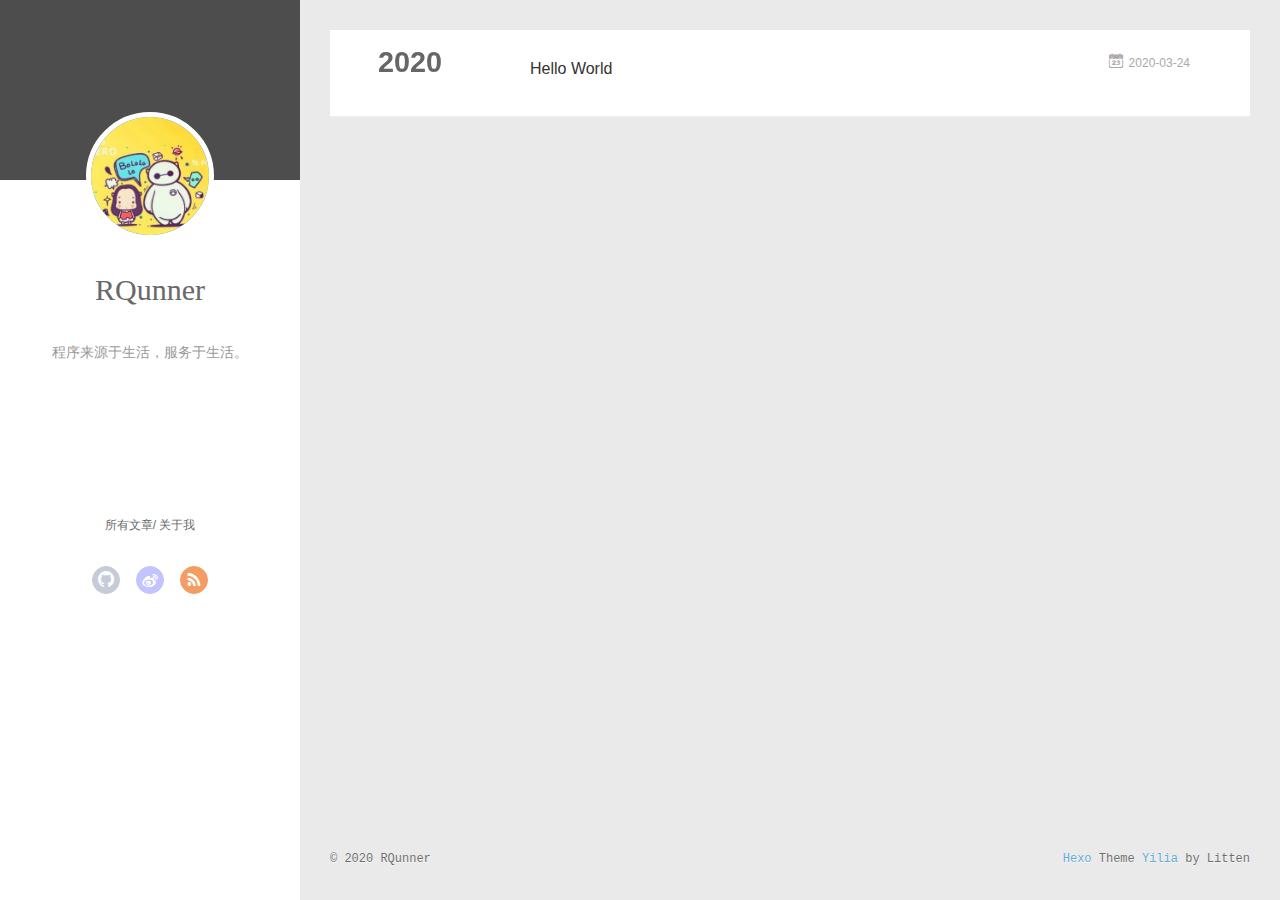
==== commit 7b2769a8: "Site updated: 2020-03-24 21:50:48" ====
--- a/archives/index.html
+++ b/archives/index.html
@@ -74,10 +74,6 @@
     		
     			
     			<a q-on="click: openSlider(e, 'innerArchive')" href="javascript:void(0)">所有文章</a>
-    			
-            
-    			
-    			<a q-on="click: openSlider(e, 'friends')" href="javascript:void(0)">友链</a>
     			
             
     			
@@ -269,25 +265,17 @@
       
       
     
-      
-      
-      
-    
     
 
     <ul style="width: 70%">
     
     
       
-      <li style="width: 33.333333333333336%" q-on="click: openSlider(e, 'innerArchive')"><a href="javascript:void(0)" q-class="active:innerArchive">所有文章</a></li>
+      <li style="width: 50%" q-on="click: openSlider(e, 'innerArchive')"><a href="javascript:void(0)" q-class="active:innerArchive">所有文章</a></li>
       
         
       
-      <li style="width: 33.333333333333336%" q-on="click: openSlider(e, 'friends')"><a href="javascript:void(0)" q-class="active:friends">友链</a></li>
-      
-        
-      
-      <li style="width: 33.333333333333336%" q-on="click: openSlider(e, 'aboutme')"><a href="javascript:void(0)" q-class="active:aboutme">关于我</a></li>
+      <li style="width: 50%" q-on="click: openSlider(e, 'aboutme')"><a href="javascript:void(0)" q-class="active:aboutme">关于我</a></li>
       
         
     </ul>
@@ -351,18 +339,6 @@
     
 
     
-    	<section class="tools-section tools-section-friends" q-show="friends">
-  		
-        <ul class="search-ul">
-          
-            <li class="search-li">
-              <a href="https://github.com" target="_blank" class="search-title"><i class="icon-quo-left icon"></i>github</a>
-            </li>
-          
-        </ul>
-  		
-    	</section>
-    
 
     
     	<section class="tools-section tools-section-me" q-show="aboutme">
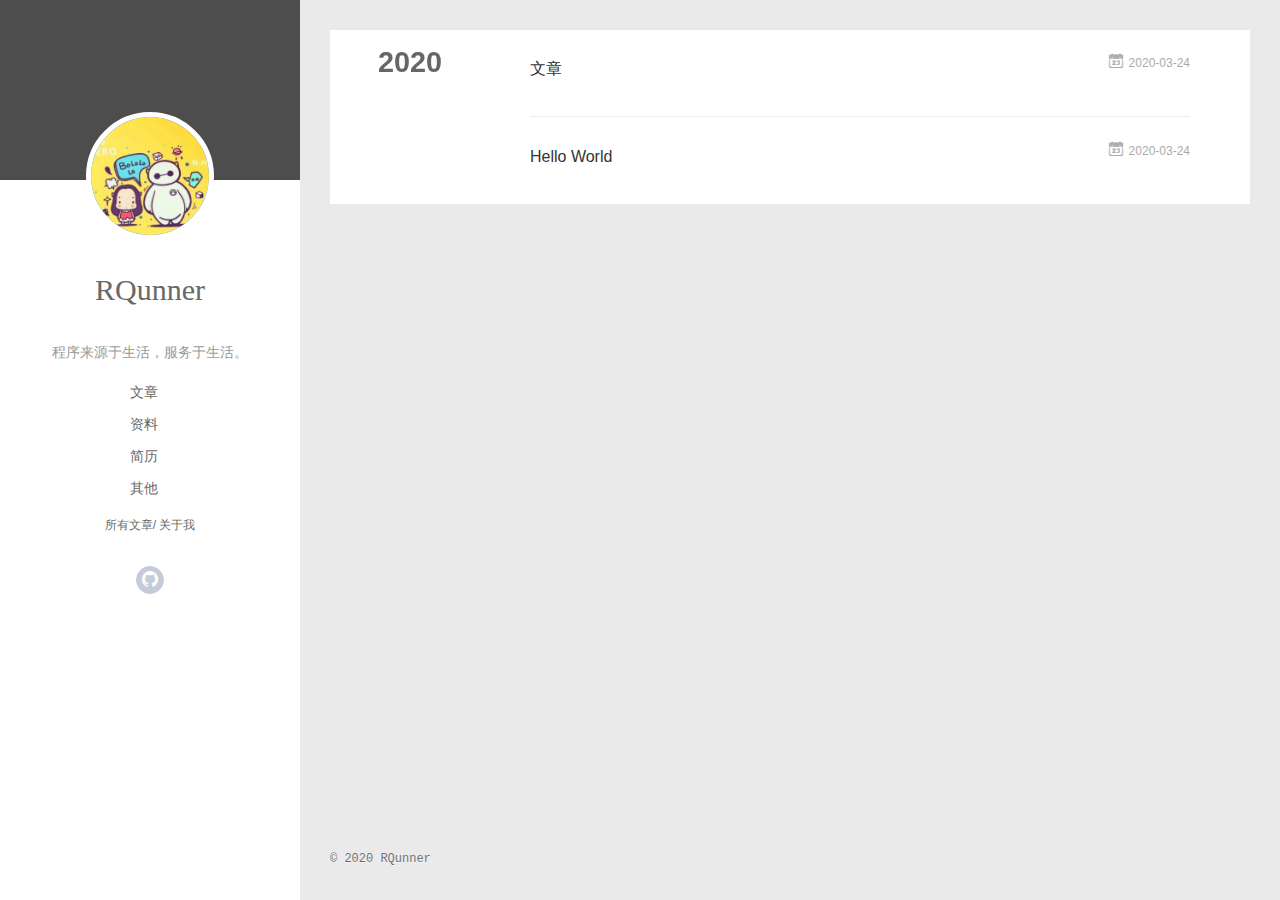
==== commit 1a2729b6: "Site updated: 2020-03-24 22:48:16" ====
--- a/archives/index.html
+++ b/archives/index.html
@@ -68,6 +68,14 @@
 		<nav class="header-menu">
 			<ul>
 			
+				<li><a href="/">文章</a></li>
+	        
+				<li><a href="/contentData">资料</a></li>
+	        
+				<li><a href="/resume">简历</a></li>
+	        
+				<li><a href="/other">其他</a></li>
+	        
 			</ul>
 		</nav>
 		<nav class="header-smart-menu">
@@ -86,10 +94,6 @@
 				
 					<a class="github" target="_blank" href="https://github.com" title="github"><i class="icon-github"></i></a>
 		        
-					<a class="weibo" target="_blank" href="http://weibo.com" title="weibo"><i class="icon-weibo"></i></a>
-		        
-					<a class="rss" target="_blank" href="/atom.xml" title="rss"><i class="icon-rss"></i></a>
-		        
 			</div>
 		</nav>
 	</header>		
@@ -116,6 +120,14 @@
 			
 			
 			
+				
+			
+				
+			
+				
+			
+				
+			
 			
 			
 			<nav class="header-nav">
@@ -123,17 +135,21 @@
 					
 						<a class="github" target="_blank" href="https://github.com" title="github"><i class="icon-github"></i></a>
 			        
-						<a class="weibo" target="_blank" href="http://weibo.com" title="weibo"><i class="icon-weibo"></i></a>
-			        
-						<a class="rss" target="_blank" href="/atom.xml" title="rss"><i class="icon-rss"></i></a>
-			        
 				</div>
 			</nav>
 
 			<nav class="header-menu js-header-menu">
-				<ul style="width: 50%">
-				
-				
+				<ul style="width: 70%">
+				
+				
+					<li style="width: 25%"><a href="/">文章</a></li>
+		        
+					<li style="width: 25%"><a href="/contentData">资料</a></li>
+		        
+					<li style="width: 25%"><a href="/resume">简历</a></li>
+		        
+					<li style="width: 25%"><a href="/other">其他</a></li>
+		        
 				</ul>
 			</nav>
 		</header>				
@@ -159,6 +175,33 @@
           <a href="/archives/2020" class="archive-year">2020</a>
         </div>
         <div class="archives">
+    
+    <article class="archive-article archive-type-post">
+  <div class="archive-article-inner">
+    <header class="archive-article-header">
+      	<div class="article-meta">
+	      	<a href="/2020/03/24/test/" class="archive-article-date">
+  	<time datetime="2020-03-24T14:02:24.000Z" itemprop="datePublished"><i class="icon-calendar icon"></i>2020-03-24</time>
+</a>
+        </div>
+    	 
+  
+    <h1 itemprop="name">
+      <a class="archive-article-title" href="/2020/03/24/test/">文章</a>
+    </h1>
+  
+
+        <div class="article-info info-on-right">
+          
+          
+
+        </div>
+        <div class="clearfix"></div>
+    </header>
+  </div>
+</article>
+  
+    
     
     <article class="archive-article archive-type-post">
   <div class="archive-article-inner">
@@ -202,7 +245,7 @@
     		&copy; 2020 RQunner
     	</div>
       	<div class="footer-right">
-      		<a href="http://hexo.io/" target="_blank">Hexo</a>  Theme <a href="https://github.com/litten/hexo-theme-yilia" target="_blank">Yilia</a> by Litten
+      		<!-- <a href="http://hexo.io/" target="_blank">Hexo</a>  Theme <a href="https://github.com/litten/hexo-theme-yilia" target="_blank">Yilia</a> by Litten -->
       	</div>
     </div>
   </div>
@@ -343,7 +386,7 @@
     
     	<section class="tools-section tools-section-me" q-show="aboutme">
   	  	
-  	  		<div class="aboutme-wrap" id="js-aboutme">每天张开眼都是新的开始，生命因为奋斗才精彩</div>
+  	  		<div class="aboutme-wrap" id="js-aboutme">RQunner，&lt;br&gt;毕业于成都东软学院&lt;br&gt;&lt;br&gt;2015年正式入坑编程，&lt;br/&gt;目前是一枚iOS开发人员&lt;br/&gt;&lt;br/&gt;路途艰险，遇坑填坑，&lt;br&gt;顽强小强，坚持不懈</div>
   	  	
     	</section>
     
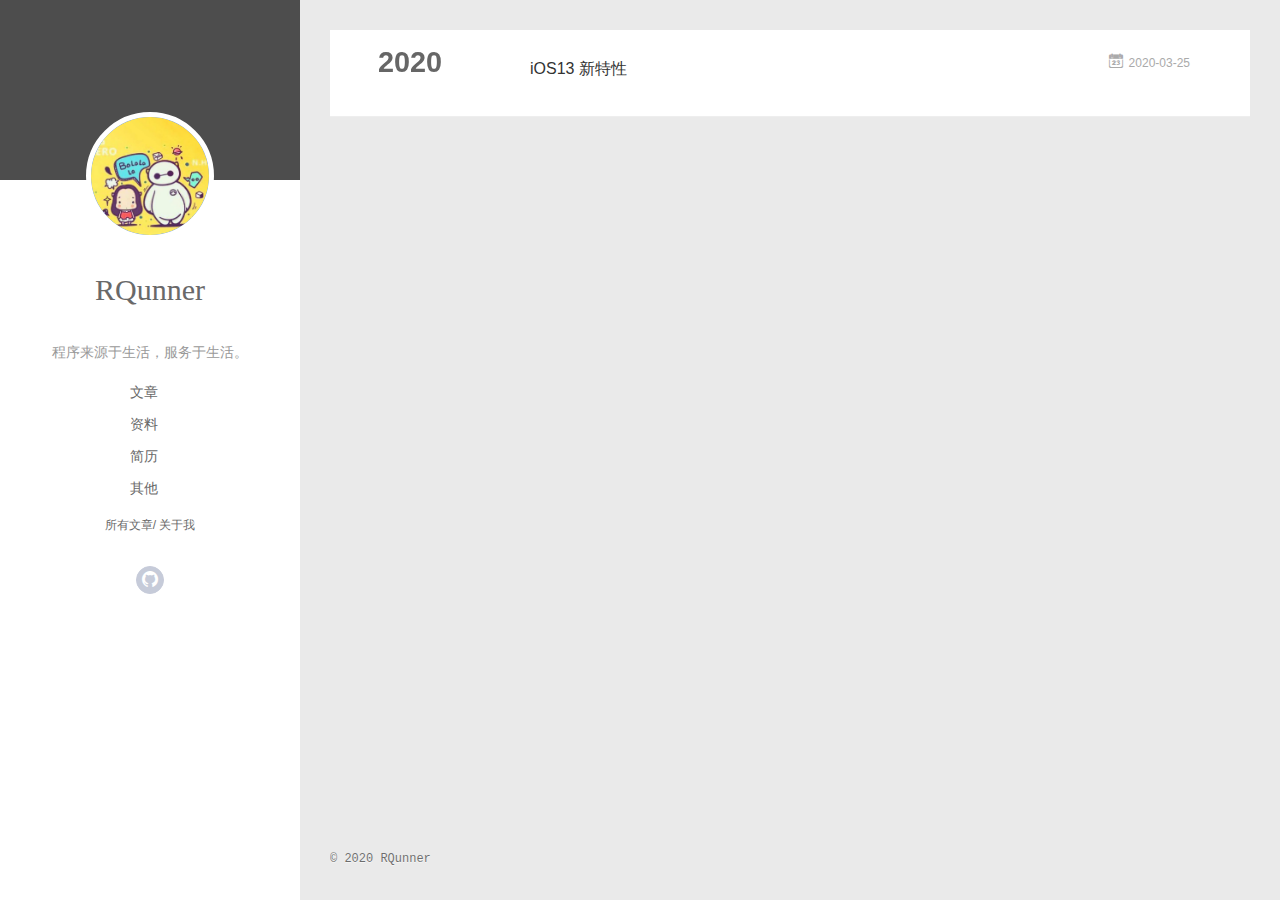
==== commit 1ac499fd: "Site updated: 2020-03-25 11:00:21" ====
--- a/archives/index.html
+++ b/archives/index.html
@@ -6,20 +6,20 @@
   <meta name="renderer" content="webkit">
   <meta http-equiv="X-UA-Compatible" content="IE=edge" >
   <link rel="dns-prefetch" href="http://yoursite.com">
-  <title>Archives | Qblog</title>
+  <title>Archives | 小强博客</title>
   <meta name="viewport" content="width=device-width, initial-scale=1, maximum-scale=1">
   <meta name="description" content="问心无愧，做自己该做的事情">
 <meta property="og:type" content="website">
-<meta property="og:title" content="Qblog">
+<meta property="og:title" content="小强博客">
 <meta property="og:url" content="http://yoursite.com/archives/index.html">
-<meta property="og:site_name" content="Qblog">
+<meta property="og:site_name" content="小强博客">
 <meta property="og:description" content="问心无愧，做自己该做的事情">
 <meta property="article:author" content="RQunner">
 <meta property="article:tag" content="Python">
 <meta property="article:tag" content=" iOS">
 <meta name="twitter:card" content="summary">
   
-    <link rel="alternative" href="/atom.xml" title="Qblog" type="application/atom+xml">
+    <link rel="alternative" href="/atom.xml" title="小强博客" type="application/atom+xml">
   
   
     <link rel="icon" href="/assets/logo.jpeg">
@@ -180,41 +180,14 @@
   <div class="archive-article-inner">
     <header class="archive-article-header">
       	<div class="article-meta">
-	      	<a href="/2020/03/24/test/" class="archive-article-date">
-  	<time datetime="2020-03-24T14:02:24.000Z" itemprop="datePublished"><i class="icon-calendar icon"></i>2020-03-24</time>
+	      	<a href="/2020/03/25/iOS13-%E6%96%B0%E7%89%B9%E6%96%B0/" class="archive-article-date">
+  	<time datetime="2020-03-25T01:37:07.000Z" itemprop="datePublished"><i class="icon-calendar icon"></i>2020-03-25</time>
 </a>
         </div>
     	 
   
     <h1 itemprop="name">
-      <a class="archive-article-title" href="/2020/03/24/test/">文章</a>
-    </h1>
-  
-
-        <div class="article-info info-on-right">
-          
-          
-
-        </div>
-        <div class="clearfix"></div>
-    </header>
-  </div>
-</article>
-  
-    
-    
-    <article class="archive-article archive-type-post">
-  <div class="archive-article-inner">
-    <header class="archive-article-header">
-      	<div class="article-meta">
-	      	<a href="/2020/03/24/hello-world/" class="archive-article-date">
-  	<time datetime="2020-03-24T13:20:45.000Z" itemprop="datePublished"><i class="icon-calendar icon"></i>2020-03-24</time>
-</a>
-        </div>
-    	 
-  
-    <h1 itemprop="name">
-      <a class="archive-article-title" href="/2020/03/24/hello-world/">Hello World</a>
+      <a class="archive-article-title" href="/2020/03/25/iOS13-%E6%96%B0%E7%89%B9%E6%96%B0/">iOS13 新特性</a>
     </h1>
   
 
